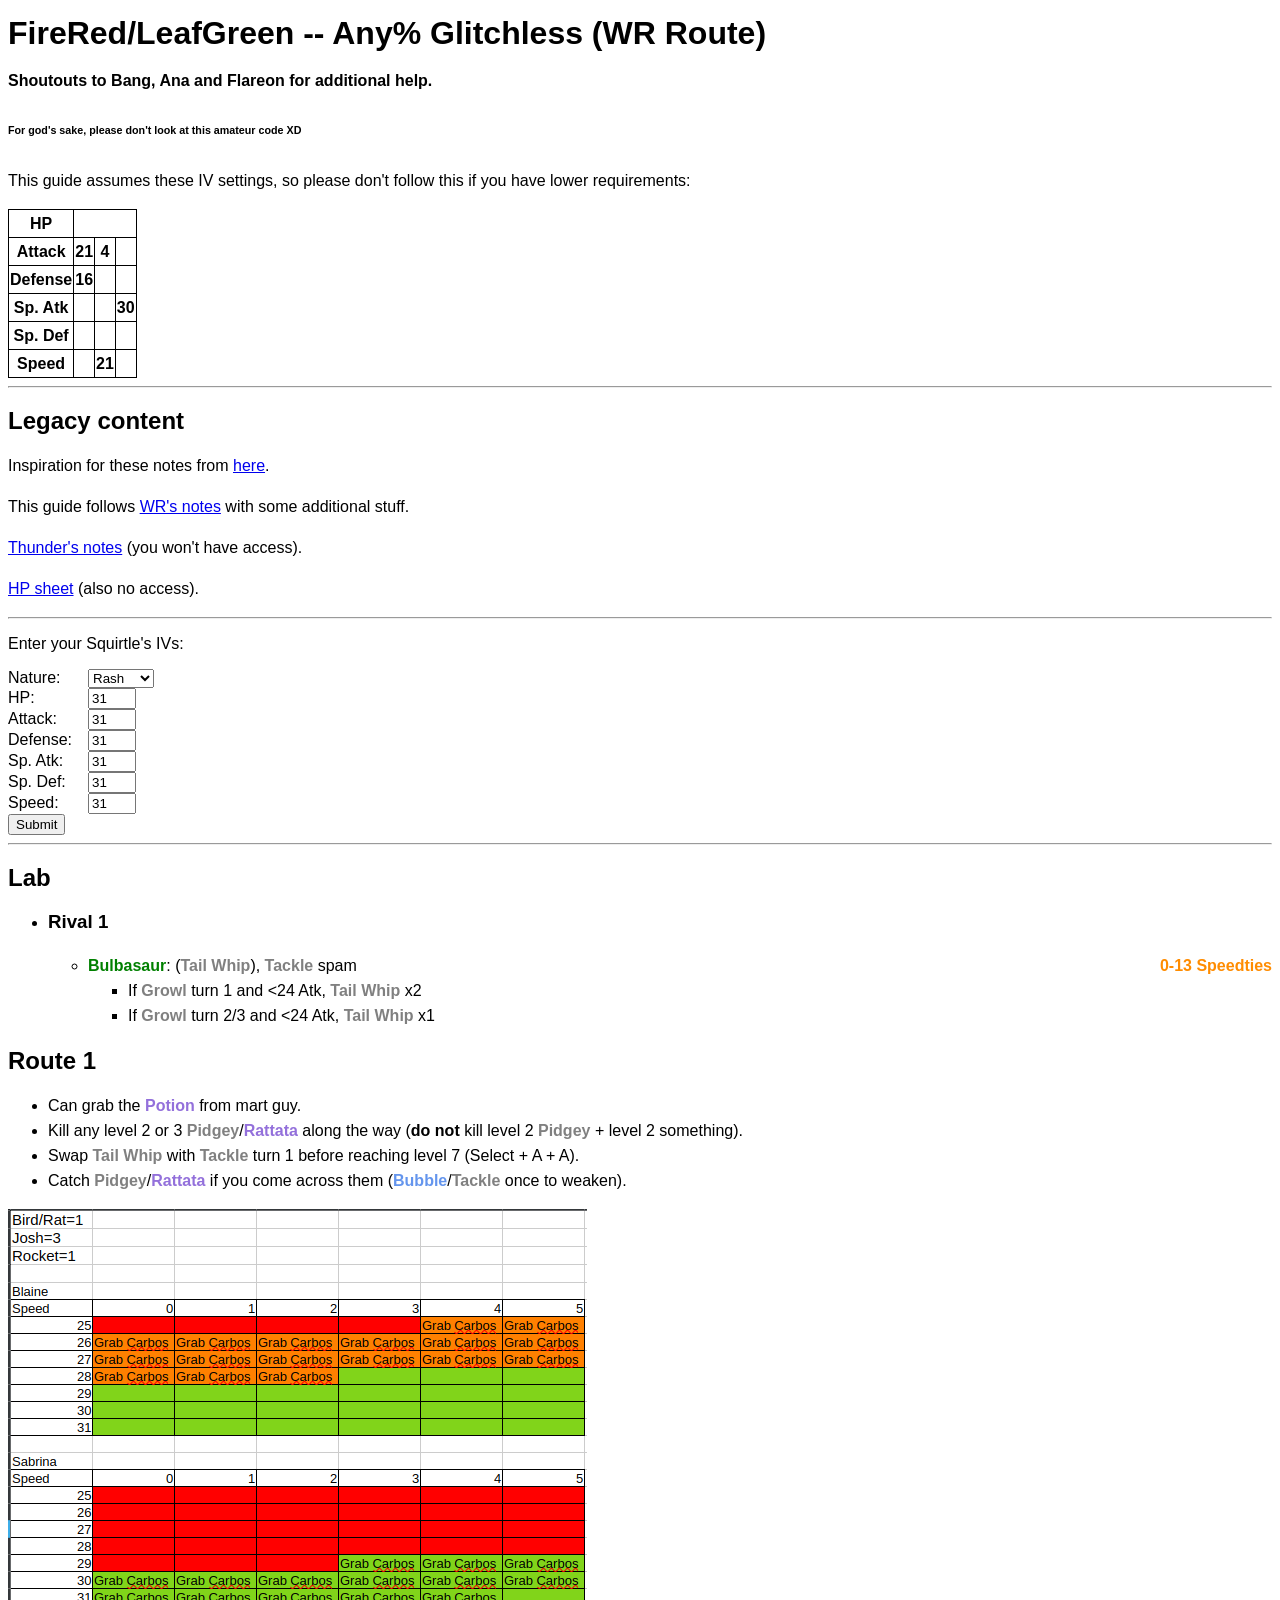
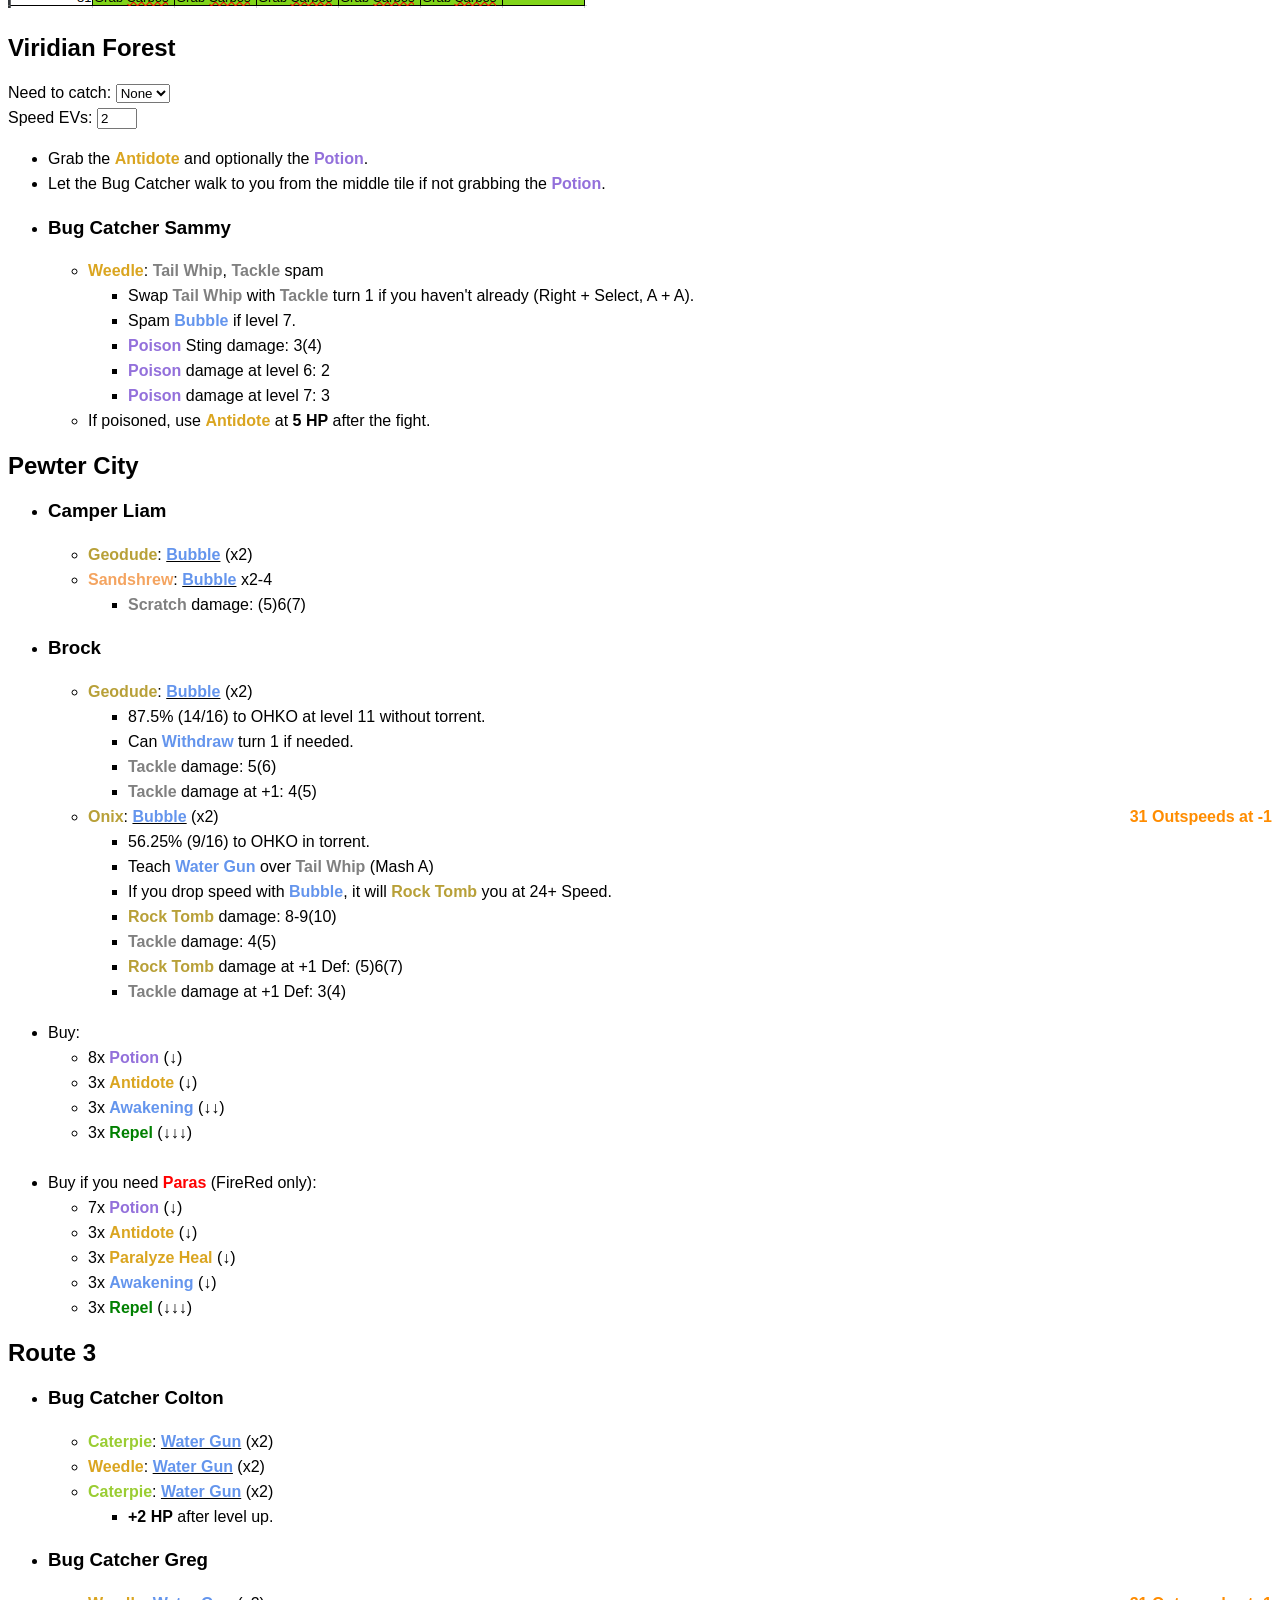
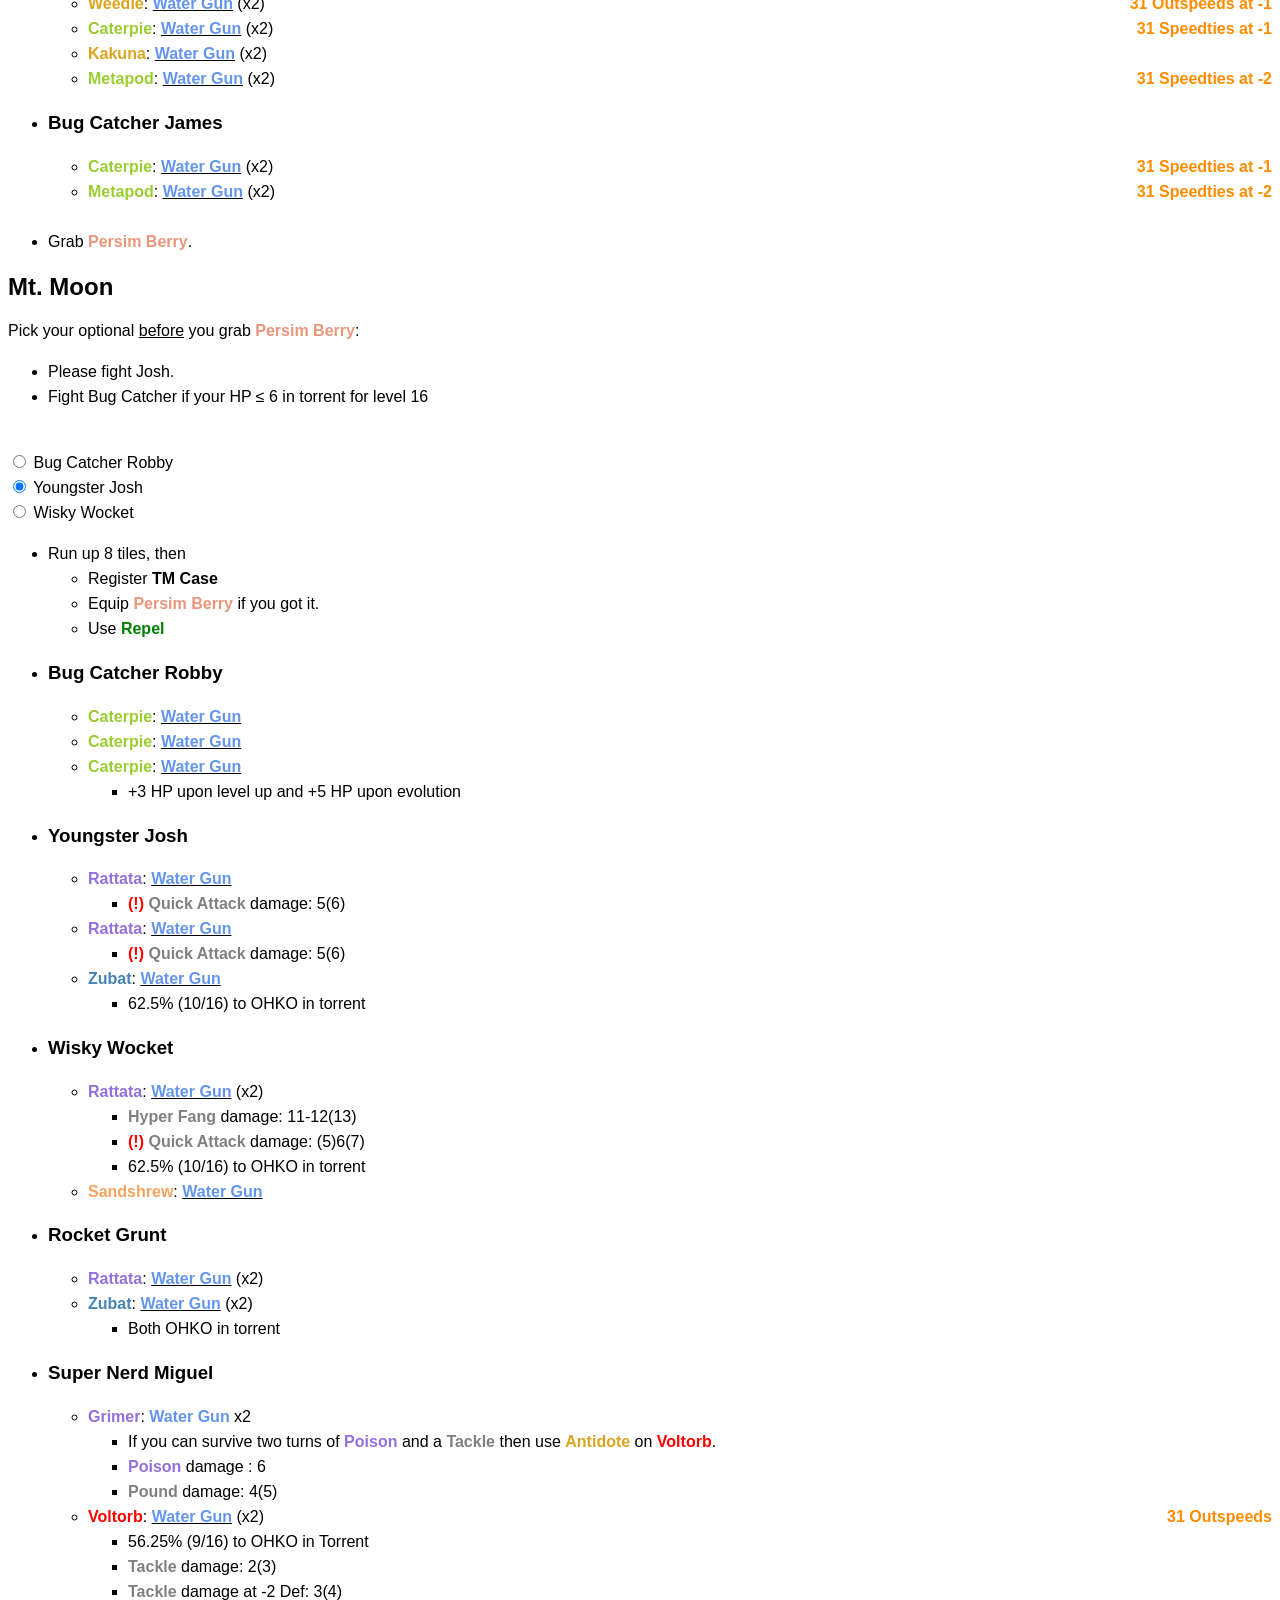
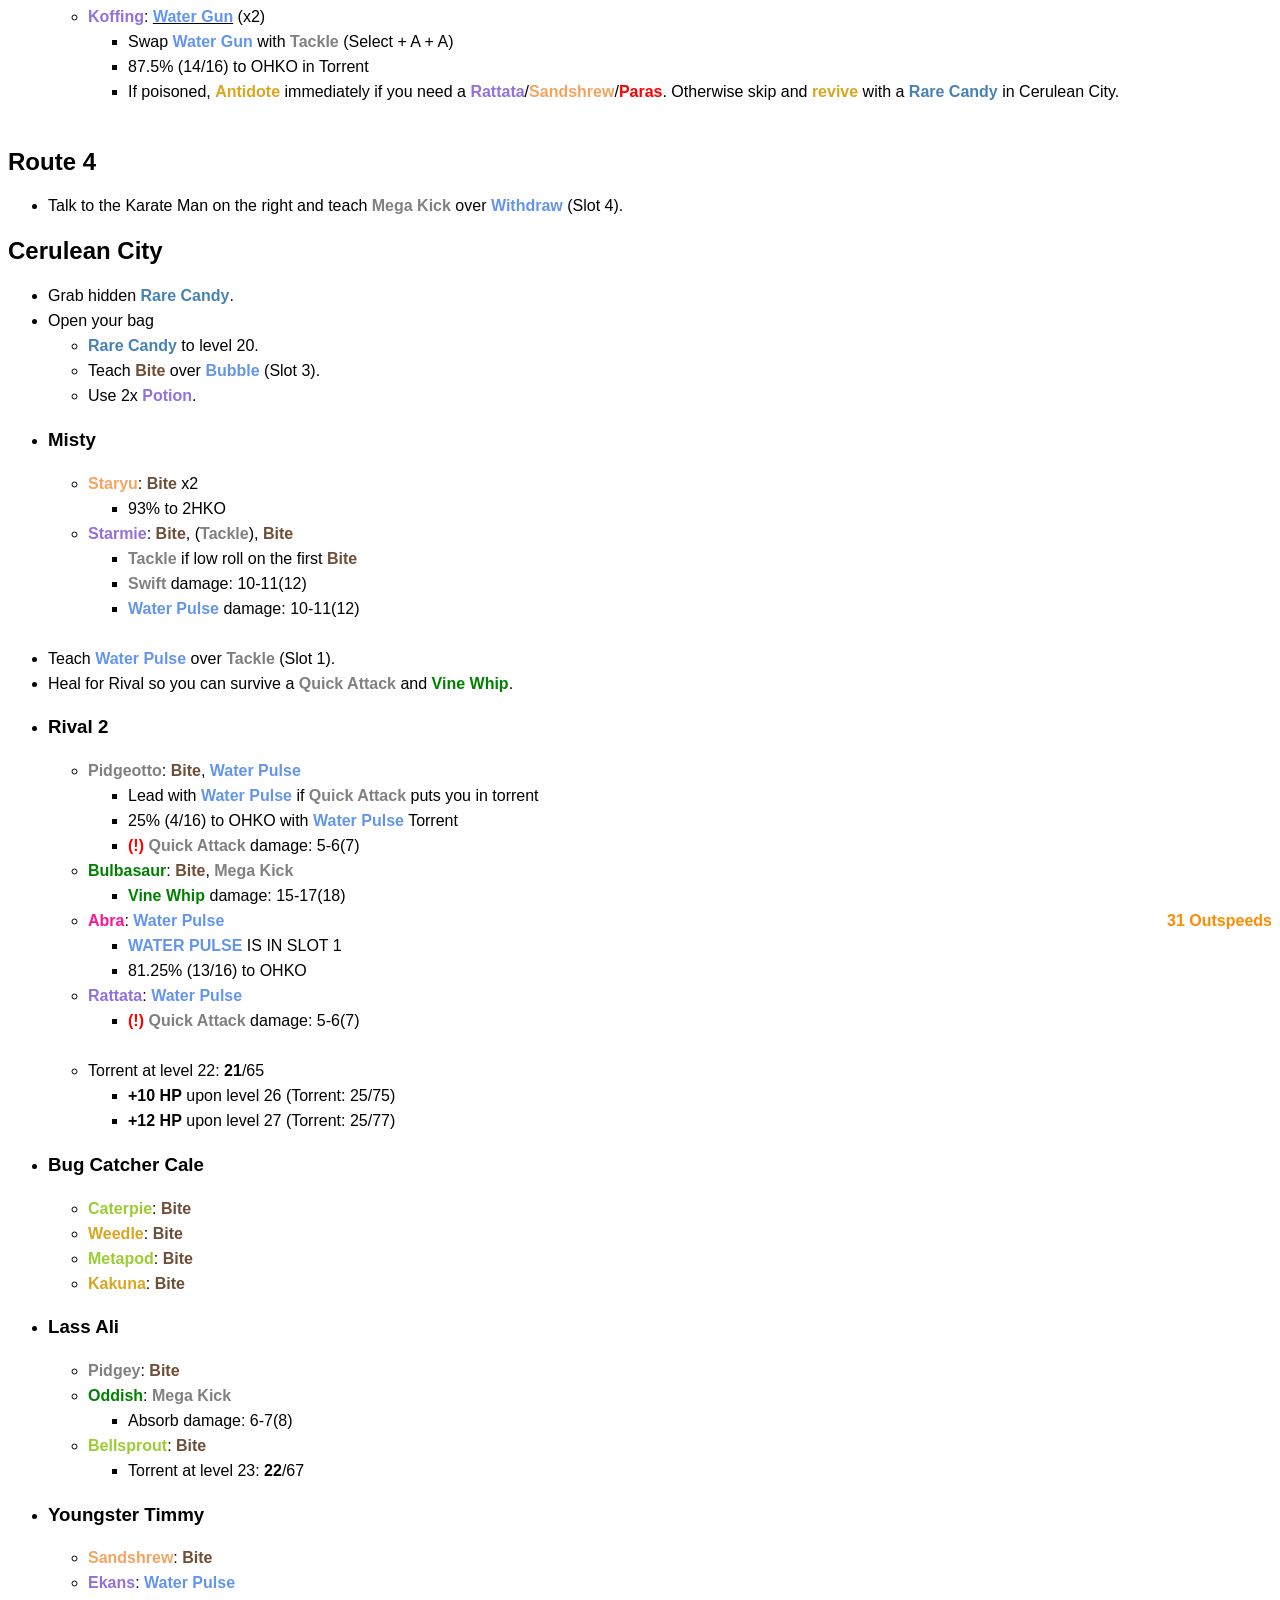
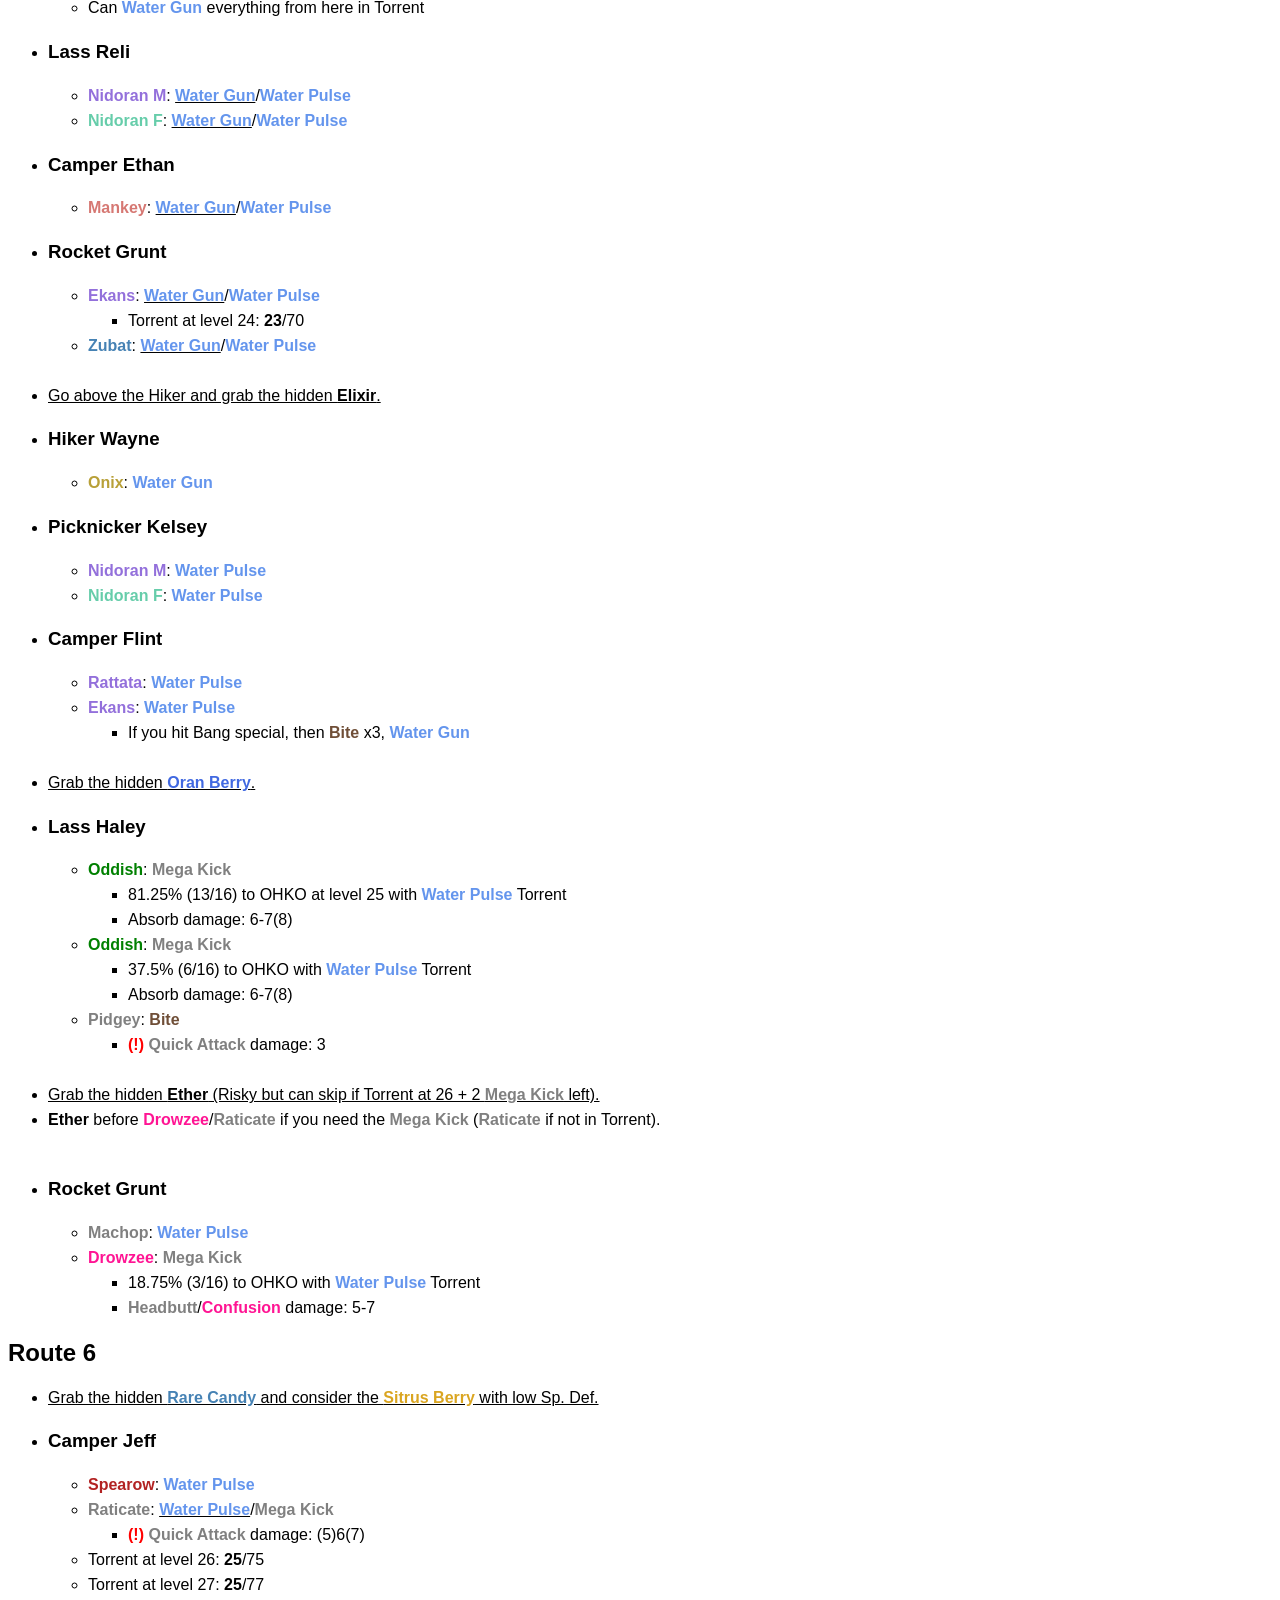
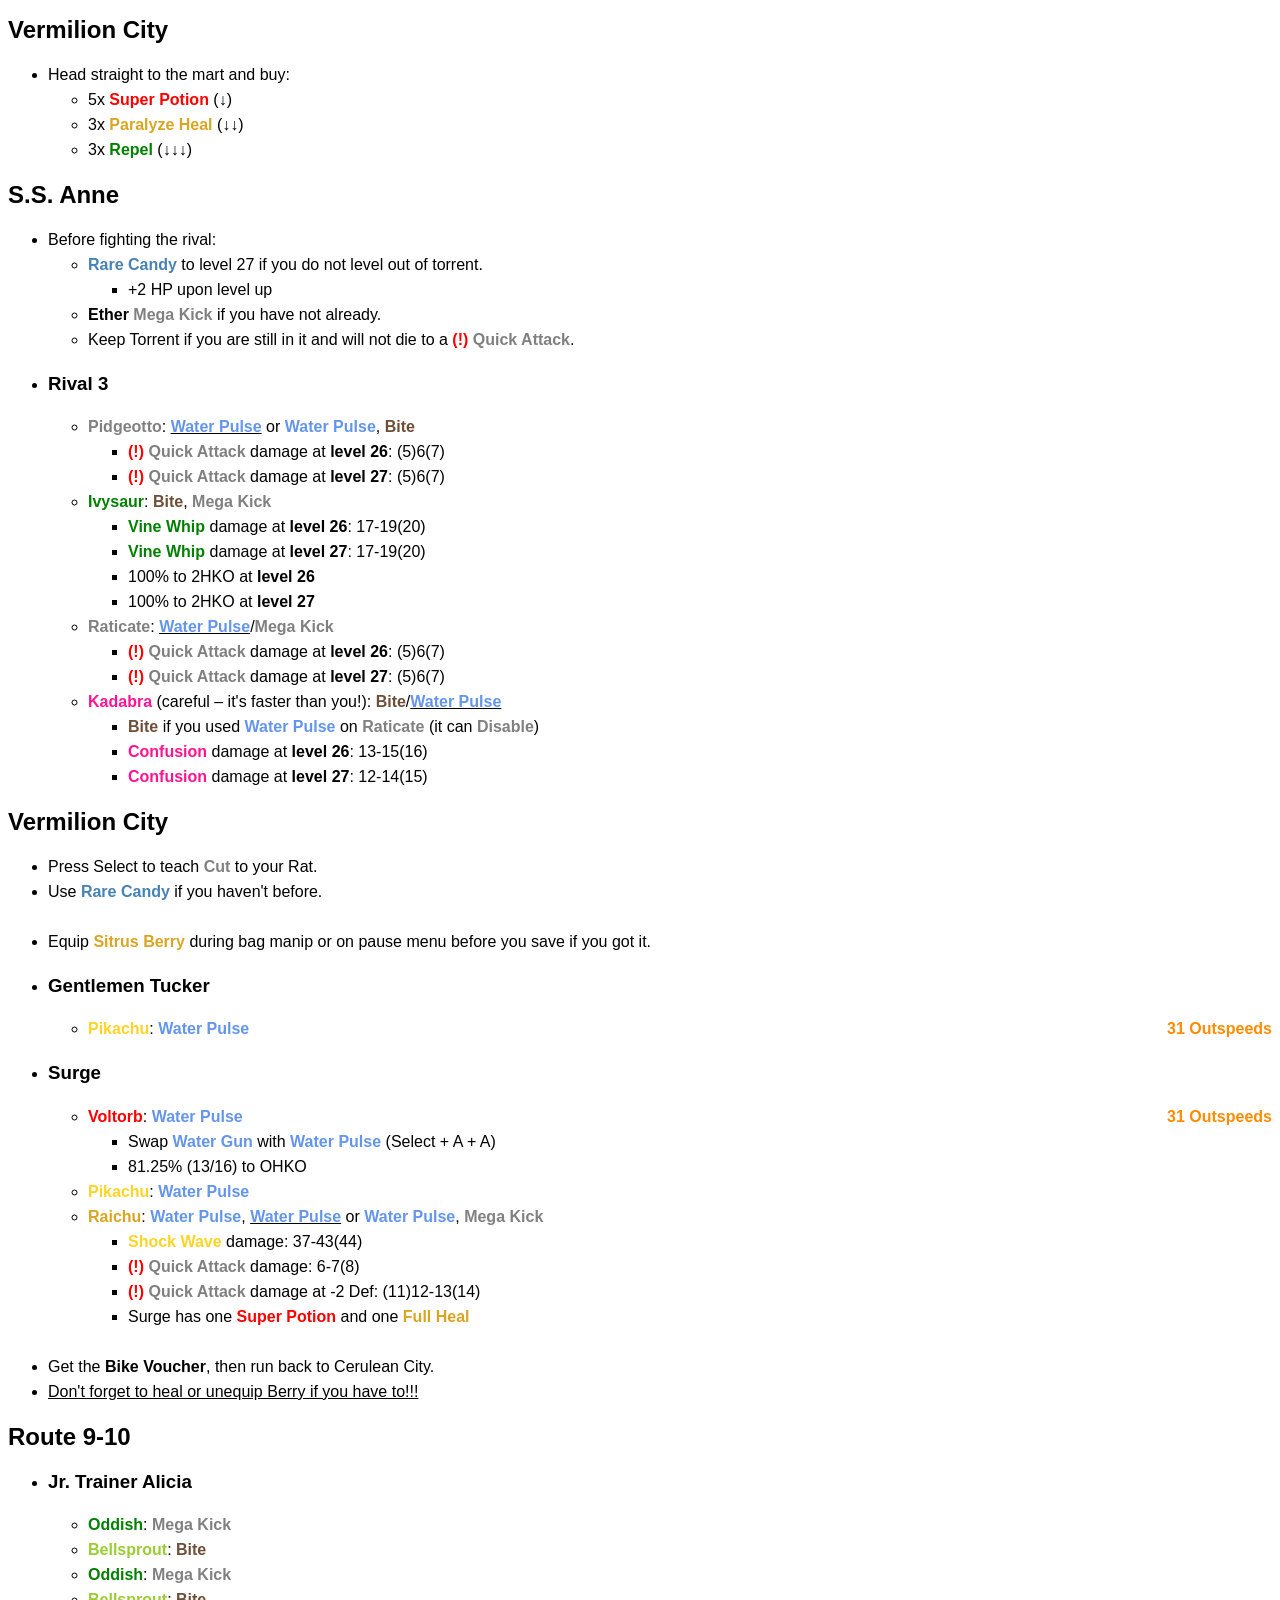
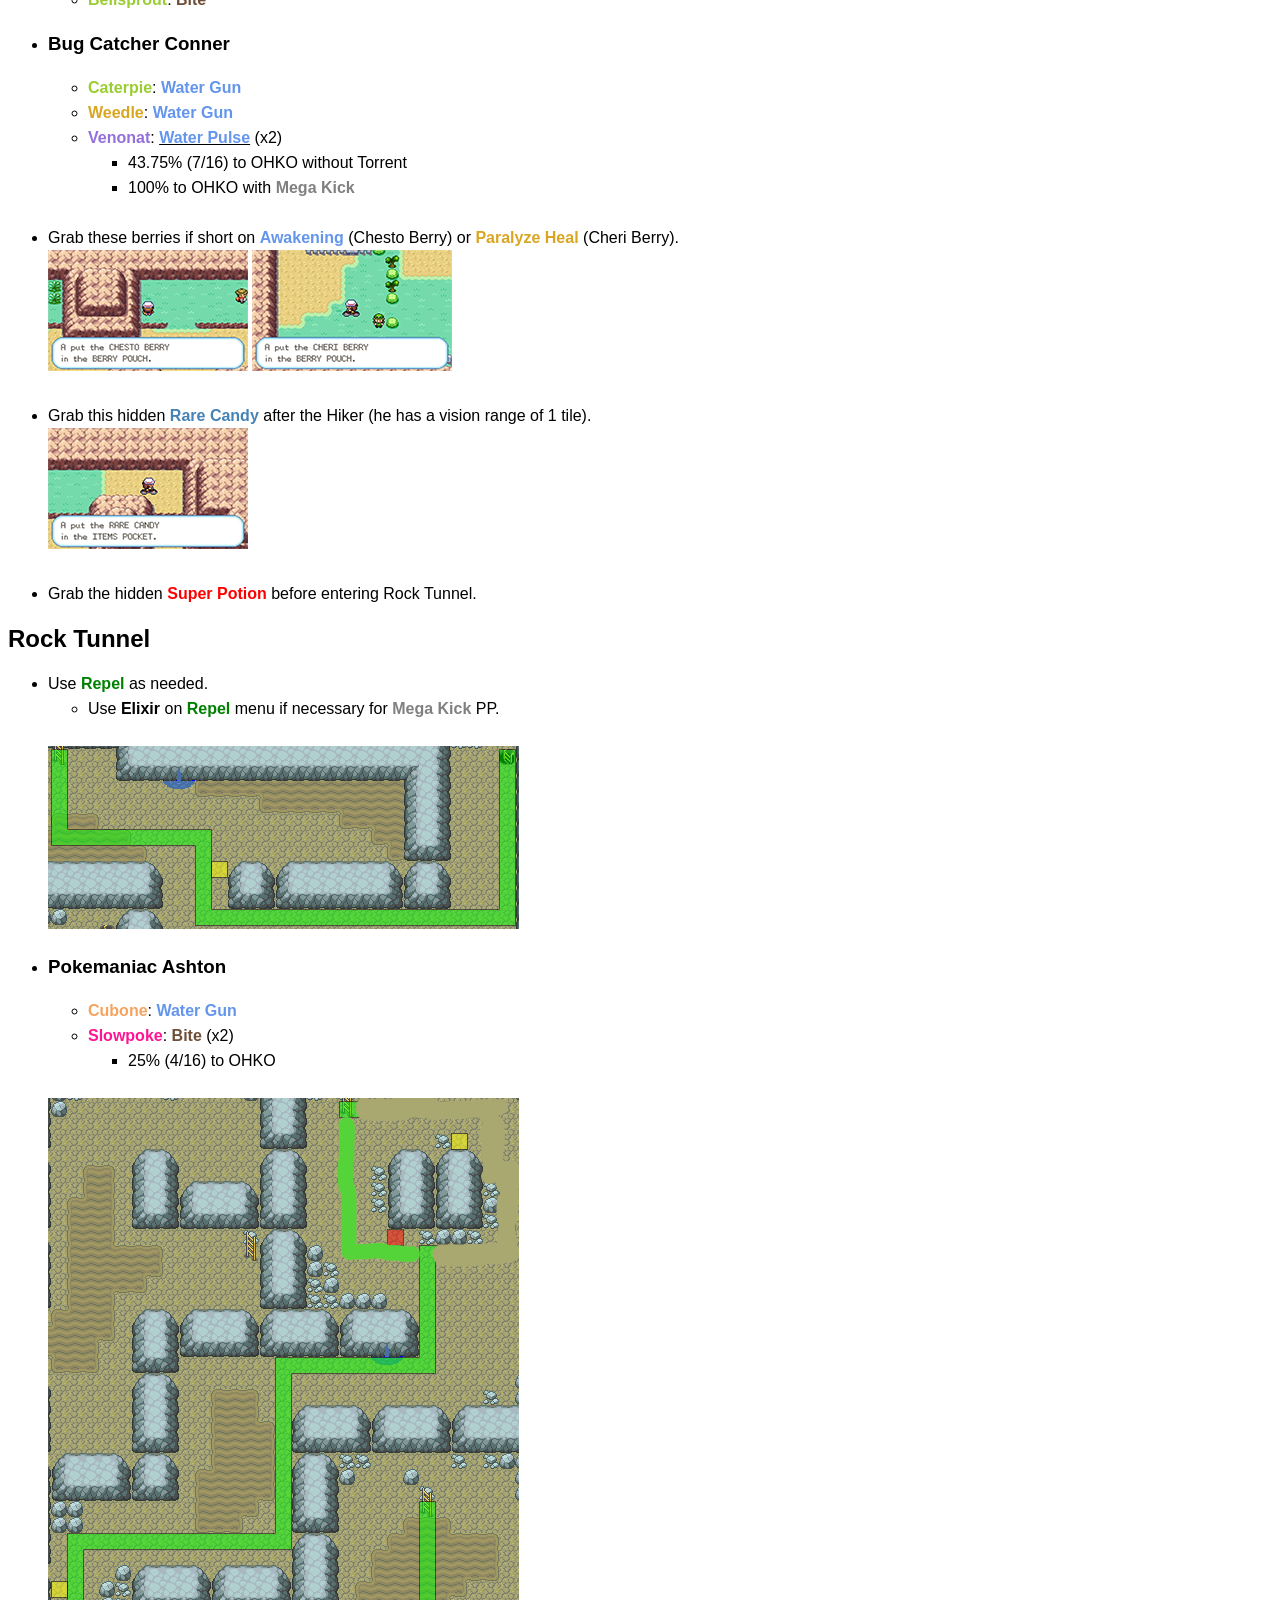
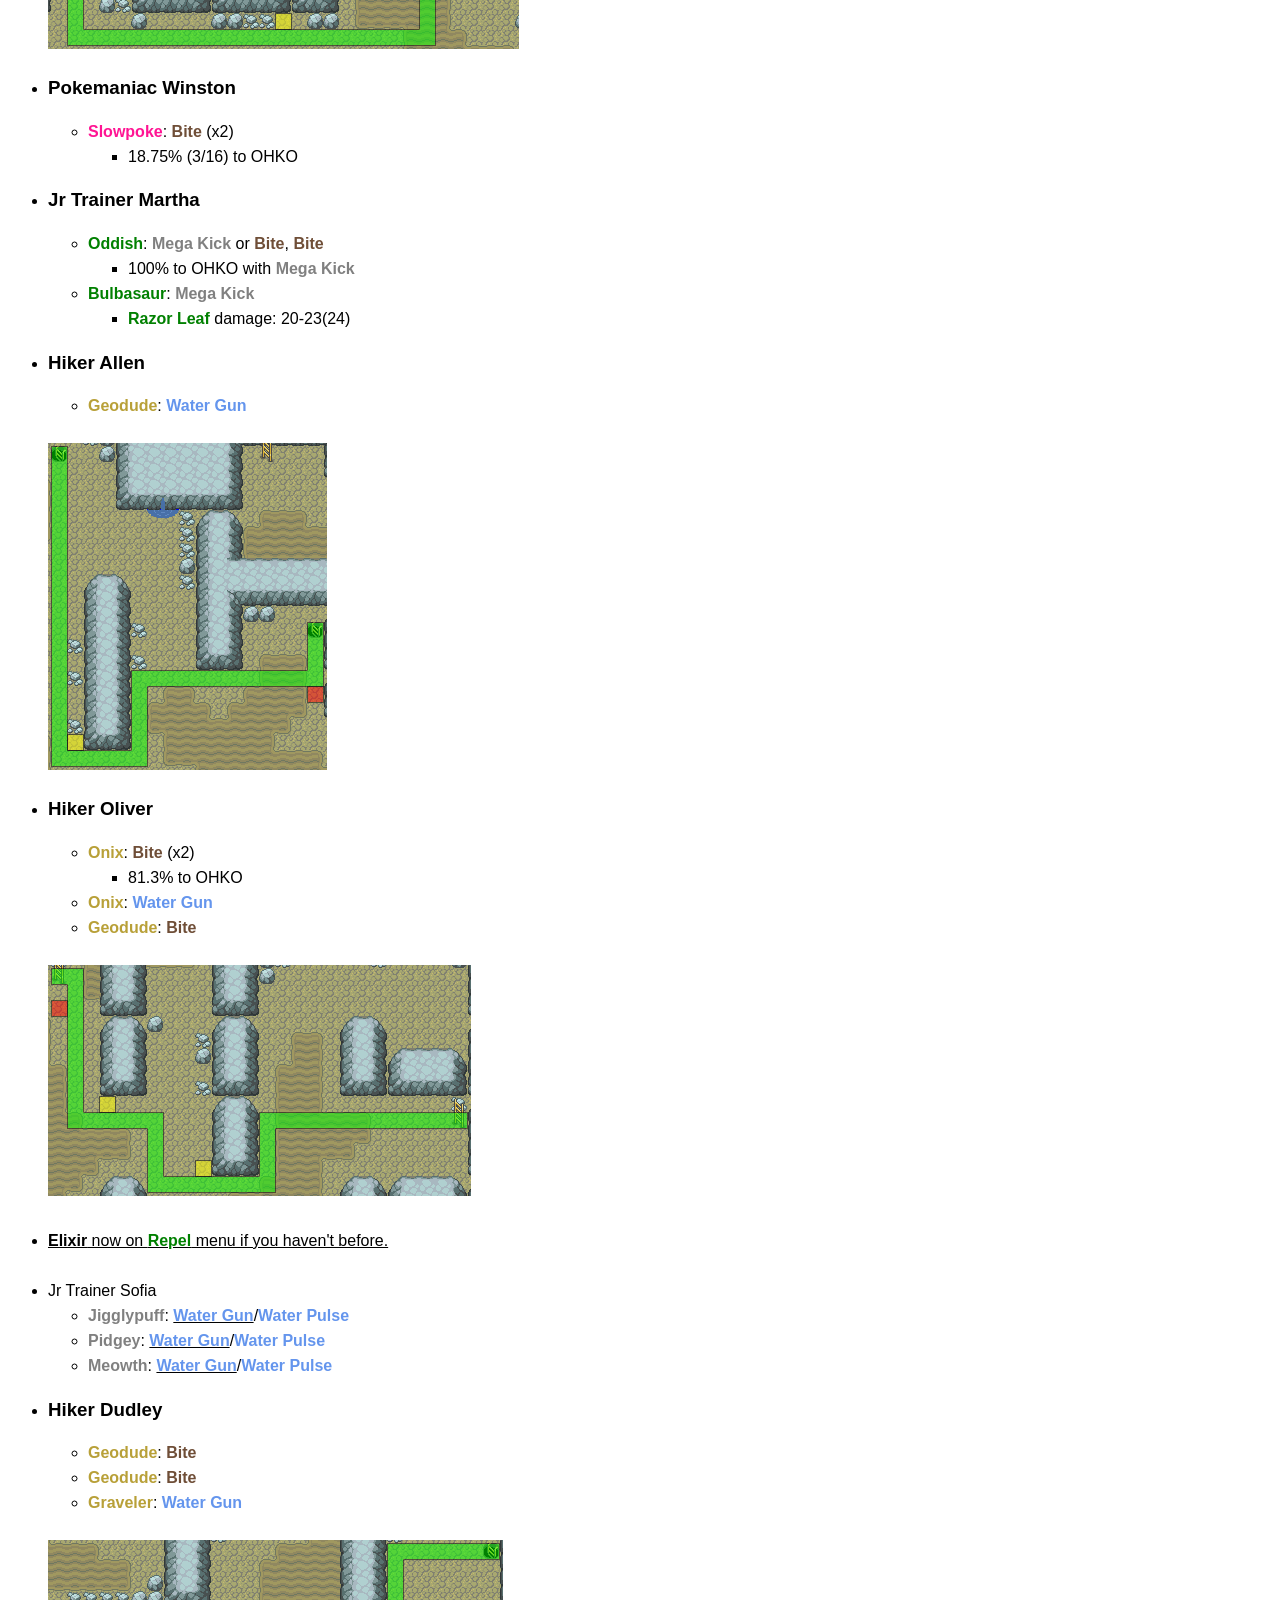
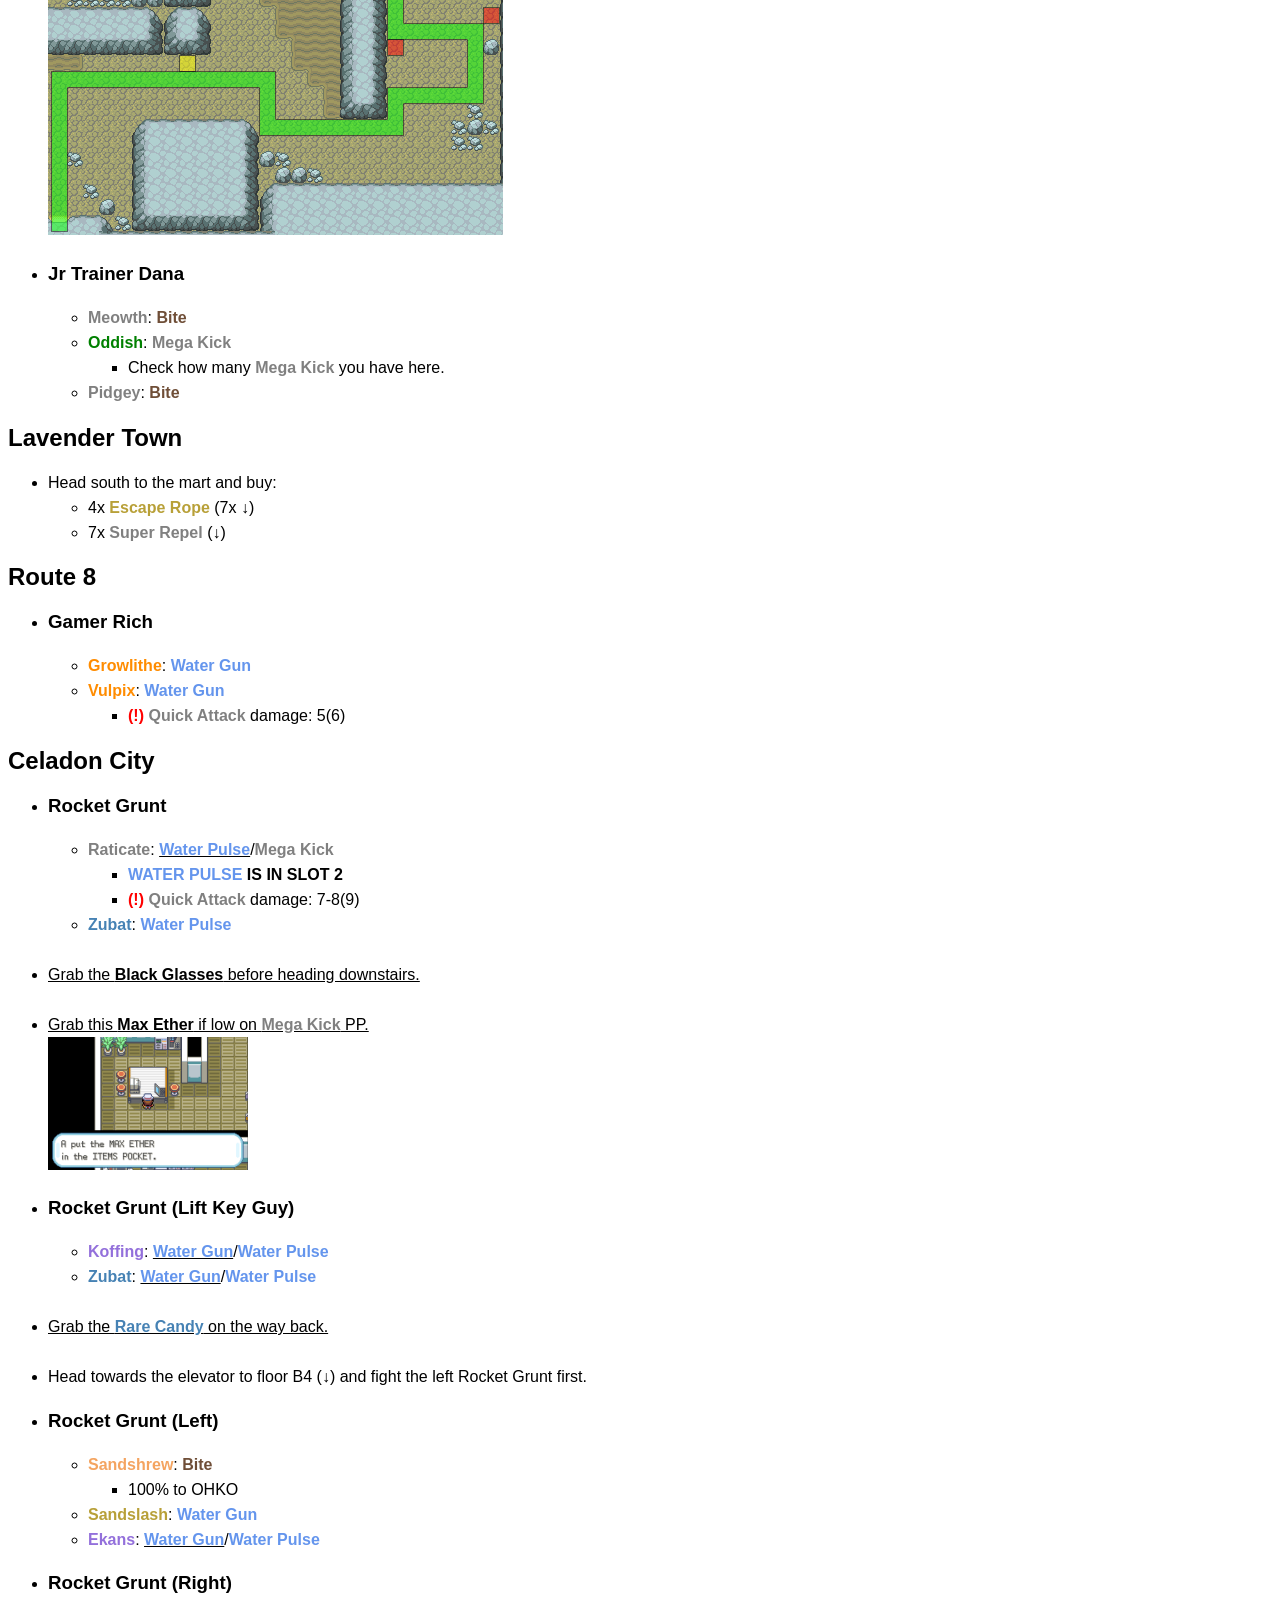
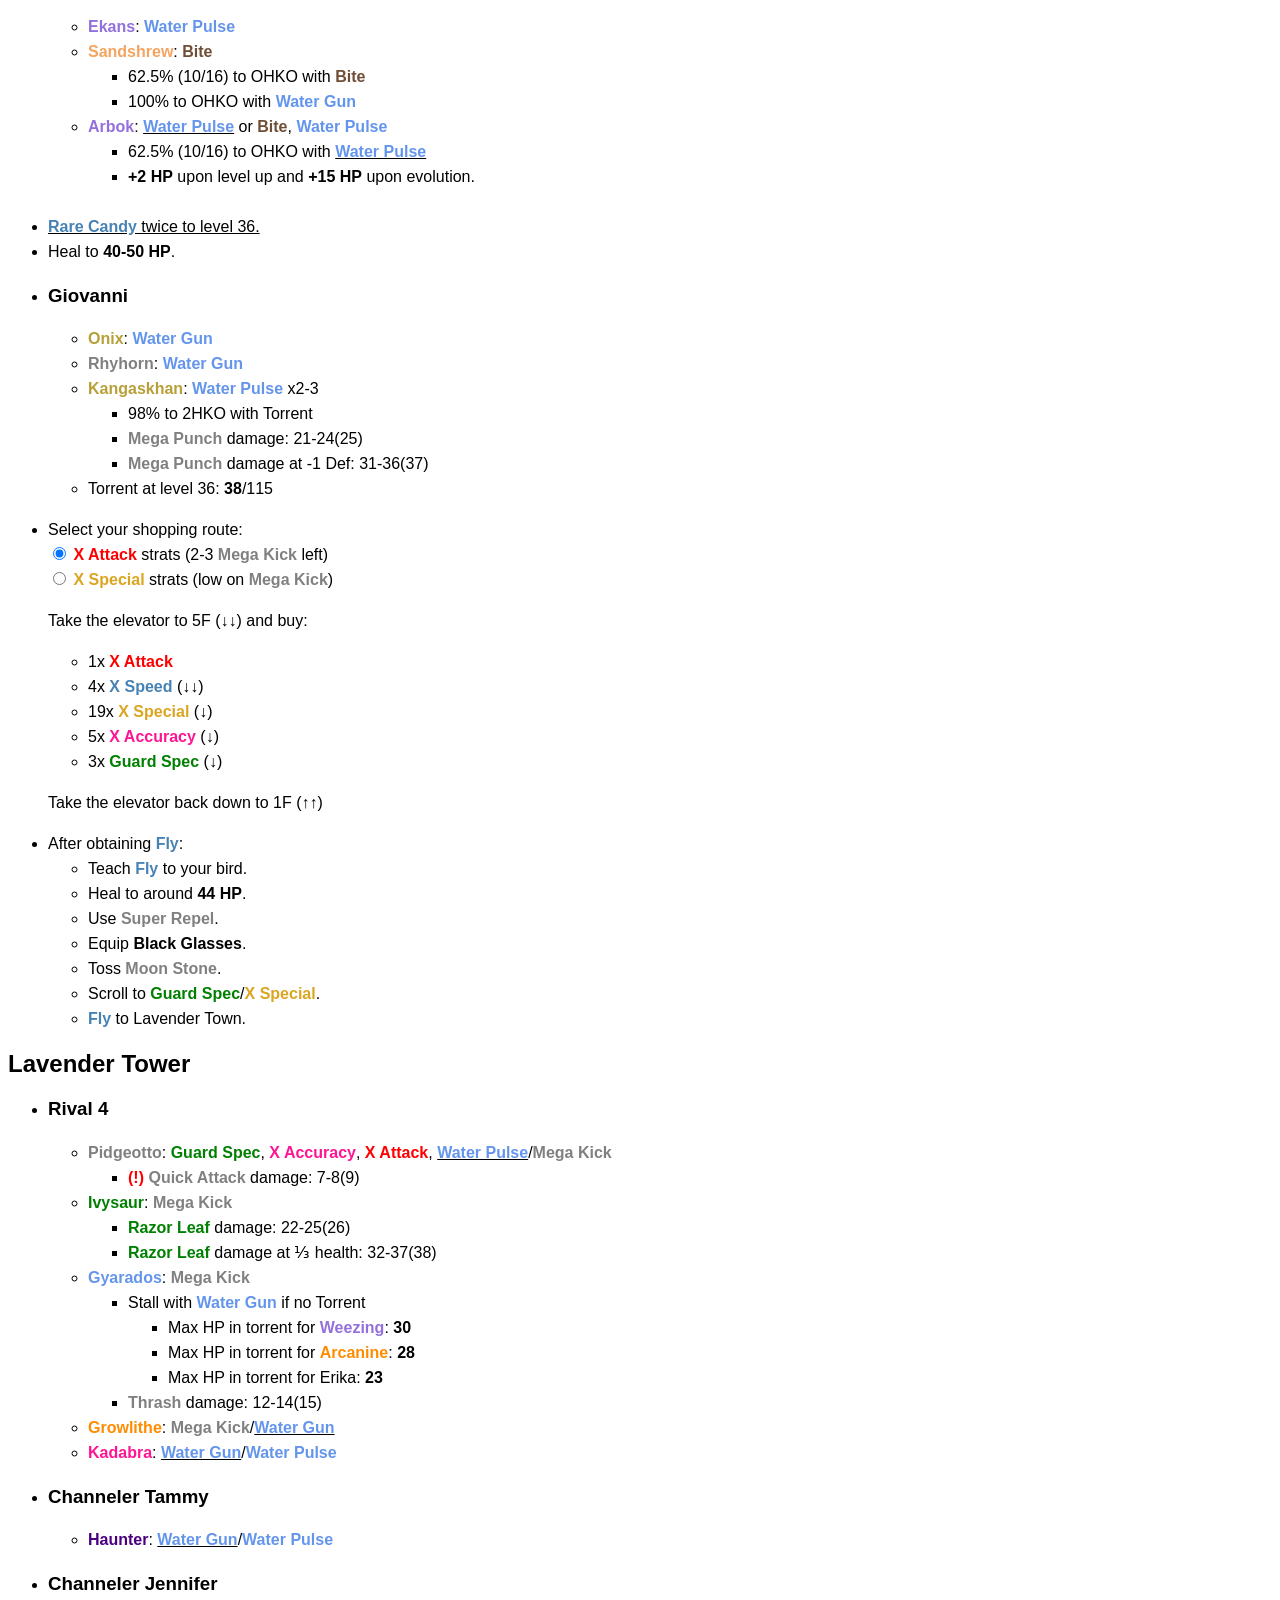
==== index.html @ dc0666d6 "Update index.html" ====
<!DOCTYPE html>
<html lang="en">
<head>
    <meta charset="UTF-8">
    <title>Any% Glitchless | FRLG</title>
    <link rel="icon" href="img/Untitled.png">
    <script src="text.js" defer></script>
    <link rel="stylesheet" href="style.css">
</head>
<body>
<header>
    <h1>FireRed/LeafGreen -- Any% Glitchless (WR Route)</h1>
    <h4>Shoutouts to Bang, Ana and Flareon for additional help.</h4>
    <h6>For god's sake, please don't look at this amateur code XD</h6>
    <p>This guide assumes these IV settings, so please don't follow this if you have lower requirements:</p>
    <table>
        <tr><th>HP</th><th colspan="3"></th></tr>
        <tr><th>Attack</th><th>21</th><th>4</th><th></th></tr>
        <tr><th>Defense</th><th>16</th><td></td><td></td></tr>
        <tr><th>Sp. Atk</th><td></td><td></td><th>30</th></tr>
        <tr><th>Sp. Def</th><td></td><td></td><td></td></tr>
        <tr><th>Speed</th><th></th><th>21</th></tr>
    </table>
    <hr>
    <h2>Legacy content</h2>
    <p>Inspiration for these notes from <a href="https://frlg-speedruns.netlify.app/routes/any-squirtle/">here</a>.</p>
    <p>This guide follows <a href="https://docs.google.com/document/u/0/d/1tBOEP3BJKO0vwRtarRoL_AVQ8NIqpmrmh4wTTdneSKc/mobilebasic"> WR's notes</a> with some additional stuff.</p>
    <p><a href="https://docs.google.com/document/d/1pgrfEiNUoO4p8ZDHm1OuC9Y2Uq_Y-Gx5/edit">Thunder's notes</a> (you won't have access).</p>
    <p><a href="https://docs.google.com/spreadsheets/d/1zNtXl0dtD99EMK9dRTpPzYeSdmvayhaO7_gTl2VXzhM/edit?gid=23887254#gid=23887254">HP sheet</a> (also no access).</p>
    <hr>
</header>
<section id="stats">
    <p>Enter your Squirtle's IVs:</p>
    <label for="nat">Nature: </label><select id="nat">
    <option value="rash" selected>Rash</option>
    <option value="mild">Mild</option>
    <option value="modest">Modest</option>
</select><br>
    <label for="healpoints">HP: </label><input type="number" id="healpoints" value="31" min="0" max="31"><br>
    <label for="attack">Attack: </label><input type="number" id="attack" value="31" min="4" max="31"><br>
    <label for="defense">Defense: </label><input type="number" id="defense" value="31" min="0" max="31"><br>
    <label for="spattack">Sp. Atk: </label><input type="number" id="spattack" value="31" min="30" max="31"><br>
    <label for="spdefense">Sp. Def: </label><input type="number" id="spdefense" value="31" min="0" max="31"><br>
    <label for="speed">Speed: </label><input type="number" id="speed" value="31" min="21" max="31"><br>
    <button>Submit</button>
    <hr>
</section>
<main>
    <h2>Lab</h2>
    <ul>
        <li><h3>Rival 1</h3></li>
        <ul>
            <li>
                <section id="lab">
                    <div>
                        <span>Bulbasaur: (Tail Whip), Tackle spam</span>
                        <span class="speedtie">0-13 Speedties</span>
                    </div>

                    <ul>
                        <li>If Growl turn 1 and <24 Atk, Tail Whip x2</li>
                        <li>If Growl turn 2/3 and <24 Atk, Tail Whip x1</li>
                    </ul>
                </section></li>
        </ul>
    </ul>
    <h2>Route 1</h2>
    <section id="r1">

    </section>
    <img src="img/carbos.png" alt="carbos">
    <h2>Viridian Forest</h2>
    <label for="ctch">Need to catch: </label><select name="ctch" id="ctch">
    <option value="none">None</option>
    <option value="rat">Rat</option>
    <option value="bird">Bird</option>
    <option value="both">Both</option>
</select><br>
    <label for="speevs">Speed EVs: </label><input type="number" id="speevs" value="2" min="0" max="5"><br>
</select>
    <section id="viridian">

    </section>
    <h2>Pewter City</h2>
    <section id="pewter">

    </section>
    <ul>
        <li>Buy:</li>
        <ul>
            <li>8x Potion (↓)</li>
            <li>3x Antidote (↓)</li>
            <li>3x Awakening (↓↓)</li>
            <li>3x Repel (↓↓↓)</li>
        </ul>
        <br>
        <li>Buy if you need Paras (FireRed only):</li>
        <ul>
            <li>7x Potion (↓)</li>
            <li>3x Antidote (↓)</li>
            <li>3x Paralyze Heal (↓)</li>
            <li>3x Awakening (↓)</li>
            <li>3x Repel (↓↓↓)</li>
        </ul>
    </ul>
    <h2>Route 3</h2>
    <section id="r3">

    </section>
    <h2>Mt. Moon</h2>
    <label>Pick your optional <u>before</u> you grab Persim Berry:</label>
    <ul id="whichoptional"></ul><br>

    <input type="radio" id="robby" name="moonoptional" value="robby">
    <label for="robby">Bug Catcher Robby</label><br>

    <input type="radio" id="josh" name="moonoptional" value="josh" checked>
    <label for="josh">Youngster Josh</label><br>

    <input type="radio" id="rocket" name="moonoptional" value="rocket">
    <label for="rocket">Wisky Wocket</label>

    <ul>
        <li>Run up 8 tiles, then</li>
        <ul>
            <li>Register <b>TM Case</b></li>
            <li>Equip Persim Berry if you got it.</li>
            <li>Use Repel</li>
        </ul>
        <section id="mtmoon">

        </section>
    </ul>
    <h2>Route 4</h2>
    <ul>
        <li>Talk to the Karate Man on the right and teach Mega Kick over Withdraw (Slot 4).</li>
        <section id="sandshrew"></section>
    </ul>
    <h2>Cerulean City</h2>
    <ul>
        <li>Grab hidden Rare Candy.</li>
        <li>Open your bag</li>
        <ul>
            <li>Rare Candy to level 20.</li>
            <li>Teach Bite over Bubble (Slot 3).</li>
            <li>Use 2x Potion.</li>
        </ul>
        <li><h3>Misty</h3></li>
        <ul>
            <li>Staryu: Bite x2</li>
            <ul>
                <li>93% to 2HKO</li>
            </ul>
            <li id="starmiee"></li>
        </ul><br>
        <li>Teach Water Pulse over Tackle (Slot 1).</li>
        <li>Heal for Rival so you can survive a Quick Attack and Vine Whip.</li>
        <li><h3>Rival 2</h3></li>
        <ul id="rival2">

        </ul>
        <li><h3>Bug Catcher Cale</h3></li>
        <ul>
            <li>Caterpie: Bite</li>
            <li>Weedle: Bite</li>
            <li>Metapod: Bite</li>
            <li>Kakuna: Bite</li>
        </ul>
        <li><h3>Lass Ali</h3></li>
        <ul>
            <li>Pidgey: Bite</li>
            <li>Oddish: Mega Kick</li>
            <ul><li>Absorb damage: 6-7(8)</li></ul>
            <li>Bellsprout: Bite</li>
            <ul id="torrent23"></ul>
        </ul>
        <li><h3>Youngster Timmy</h3></li>
        <ul>
            <li>Sandshrew: Bite</li>
            <li>Ekans: Water Pulse</li>
            <li>Can Water Gun everything from here in Torrent</li>
        </ul>
        <li><h3>Lass Reli</h3></li>
        <ul>
            <li>Nidoran M: <span class="torrent">Water Gun</span>/Water Pulse</li>
            <li>Nidoran F: <span class="torrent">Water Gun</span>/Water Pulse</li>
        </ul>
        <li><h3>Camper Ethan</h3></li>
        <ul>
            <li>Mankey: <span class="torrent">Water Gun</span>/Water Pulse</li>
        </ul>
        <li><h3>Rocket Grunt</h3></li>
        <ul>
            <li>Ekans: <span class="torrent">Water Gun</span>/Water Pulse</li>
            <ul id="torrent24"></ul>
            <li>Zubat: <span class="torrent">Water Gun</span>/Water Pulse</li>
        </ul><br>
        <li><u>Go above the Hiker and grab the hidden Elixir.</u></li>
        <li><h3>Hiker Wayne</h3></li>
        <ul>
            <li>Onix: Water Gun</li>
        </ul>
        <li><h3>Picknicker Kelsey</h3></li>
        <ul>
            <li>Nidoran M: Water Pulse</li>
            <li>Nidoran F: Water Pulse</li>
        </ul>
        <li><h3>Camper Flint</h3></li>
        <ul>
            <li>Rattata: Water Pulse</li>
            <li>Ekans: Water Pulse</li>
            <ul>
                <li>If you hit Bang special, then Bite x3, Water Gun</li>
            </ul>
        </ul>
        <br>
        <li><u>Grab the hidden Oran Berry.</u></li>
        <li><h3>Lass Haley</h3></li>
        <ul>
            <li>Oddish: Mega Kick</li>
            <ul>
                <li>81.25% (13/16) to OHKO at level 25 with Water Pulse Torrent</li>
                <li>Absorb damage: 6-7(8)</li>
            </ul>
            <li>Oddish: Mega Kick</li>
            <ul>
                <li>37.5% (6/16) to OHKO with Water Pulse Torrent</li>
                <li>Absorb damage: 6-7(8)</li>
            </ul>
            <li>Pidgey: Bite</li>
            <ul><li>(!) Quick Attack damage: 3</li></ul>
        </ul>
        <br>
        <li><u>Grab the hidden Ether (Risky but can skip if Torrent at 26 + 2 Mega Kick left).</u></li>
        <li>Ether before Drowzee/Raticate if you need the Mega Kick (Raticate if not in Torrent).</li><br>
        <li><h3>Rocket Grunt</h3></li>
        <ul>
            <li>Machop: Water Pulse</li>
            <li>Drowzee: Mega Kick</li>
            <ul>
                <li>18.75% (3/16) to OHKO with Water Pulse Torrent</li>
                <li>Headbutt/Confusion damage: 5-7</li>
            </ul>
        </ul>
    </ul>
    <h2>Route 6</h2>
    <ul>
        <li><u>Grab the hidden Rare Candy and consider the Sitrus Berry with low Sp. Def.</u></li>
        <li><h3>Camper Jeff</h3></li>
        <ul id="jeff">

        </ul>
    </ul>
    <h2>Vermilion City</h2>
    <ul>
        <li>Head straight to the mart and buy:</li>
        <ul>
            <li>5x Super Potion (↓)</li>
            <li>3x Paralyze Heal (↓↓)</li>
            <li>3x Repel (↓↓↓)</li>
            <ul id="mart"></ul>
        </ul>
    </ul>
    <h2>S.S. Anne</h2>
    <ul id="ssanne">

    </ul>
    <h2>Vermilion City</h2>
    <ul>
        <li>Press Select to teach Cut to your Rat.</li>
        <li>Use Rare Candy if you haven't before.</li><br>
        <li>Equip Sitrus Berry during bag manip or on pause menu before you save if you got it.</li>
        <li><h3>Gentlemen Tucker</h3></li>
        <ul><li id="tucker"></li></ul>
        <li><h3>Surge</h3></li>
        <ul id="surge">

        </ul><br>
        <li>Get the <b>Bike Voucher</b>, then run back to Cerulean City.</li>
        <li><u>Don't forget to heal or unequip Berry if you have to!!!</u></li>
    </ul>
    <h2>Route 9-10</h2>
    <ul>
        <li><h3>Jr. Trainer Alicia</h3></li>
        <ul>
            <li>Oddish: Mega Kick</li>
            <li>Bellsprout: Bite</li>
            <li>Oddish: Mega Kick</li>
            <li>Bellsprout: Bite</li>
        </ul>
        <li><h3>Bug Catcher Conner</h3></li>
        <ul>
            <li>Caterpie: Water Gun</li>
            <li>Weedle: Water Gun</li>
            <li>Venonat: <span class="torrent">Water Pulse</span> (x2)</li>
            <ul id="veno">

            </ul>
        </ul><br>
        <li>Grab these berries if short on Awakening (Chesto Berry) or Paralyze Heal (Cheri Berry).</li>
        <img src="img/chesto.png" alt="chesto"> <img src="img/cheri.png" alt="cheri"><br><br>
        <li>Grab this hidden Rare Candy after the Hiker (he has a vision range of 1 tile).</li>
        <img src="img/r9candy.png" alt="route 9 candy"><br><br>
        <li>Grab the hidden Super Potion before entering Rock Tunnel.</li>
    </ul>
    <h2>Rock Tunnel</h2>
    <ul id="rt">

    </ul>
    <h2>Lavender Town</h2>
    <ul>
        <li>Head south to the mart and buy:</li>
        <ul>
            <li>4x Escape Rope (7x ↓)</li>
            <li>7x Super Repel (↓)</li>
        </ul>
    </ul>
    <h2>Route 8</h2>
    <ul>
        <li><h3>Gamer Rich</h3></li>
        <ul>
            <li>Growlithe: Water Gun</li>
            <li>Vulpix: Water Gun</li>
            <ul><li>(!) Quick Attack damage: 5(6)</li></ul>
        </ul>
    </ul>
    <h2>Celadon City</h2>
    <ul id="hideout">
        
    </ul>
    <ul>
        <li><label>Select your shopping route:</label></li>

        <input type="radio" id="xatk" name="shopping" value="xatk" checked>
        <label for="xatk">X Attack strats (2-3 Mega Kick left)</label><br>

        <input type="radio" id="xspec" name="shopping" value="xspec">
        <label for="xspec">X Special strats (low on Mega Kick)</label>
        <br>
        <p>Take the elevator to 5F (↓↓) and buy:</p>
        <ul id="xshopping">

        </ul>
        <p>Take the elevator back down to 1F (↑↑)</p>
        <li>After obtaining Fly:</li>
        <ul>
            <li>Teach Fly to your bird.</li>
            <li>Heal to around <b>44 HP</b>.</li>
            <li>Use Super Repel.</li>
            <li>Equip Black Glasses.</li>
            <li>Toss Moon Stone.</li>
            <li>Scroll to Guard Spec/X Special.</li>
            <li>Fly to Lavender Town.</li>
        </ul>
    </ul>
    <h2>Lavender Tower</h2>
    <ul>
        <li><h3>Rival 4</h3></li>
        <ul id="r4">

        </ul>
        <li><h3>Channeler Tammy</h3></li>
        <ul><li>Haunter: <span class="torrent">Water Gun</span>/Water Pulse</li></ul>
    </ul>
    <ul id="xacc"></ul>
    <ul>
        <li><h3>Channeler Jennifer</h3></li>
        <ul><li>Gastly: Water Gun</li></ul>
        <li><h3>Channeler Emilia</h3></li>
        <ul><li>Gastly: Water Gun</li></ul><br>
        <li>Grab this Rare Candy before fighting Marowak.</li>
        <img src="img/lavendercandy.png" alt="lavender candy">
    </ul>
    <ul id="lavender">

    </ul>
    <ul><li>Fly to Celadon City (cursor should be on Pokemon menu unless you bag manniped).</li></ul>
    <h2>On the way to Koga</h2>
    <ul>
        <li>Grab the <b>Tea</b> from the old lady in the Celadon Mansion.</li><br>
        <li>Grab this hidden Rare Candy and this hidden Max Elixir.</li>
        <img src="img/crcandy.png" alt="cycling road candy"> <img src="img/crmaxelixir.png" alt="max elixir"><br><br>
        <li>Demount and mount bike on this tile.</li>
        <img src="img/safari%20bike.png" alt="safari demount"><br><br>
        <li>Use Super Repel before the grass in the second area (two up on menu).</li><br>
        <li>Grab this Full Restore and optionally this hidden Revive for safety.</li>
        <img src="img/safari%20full%20restore.png" alt="safari full resotre"> <img src="img/revive.png" alt="revive"><br><br>
        <li>Fly to Fuchsia and head to the Gym (cursor is on Bag menu).</li>
    </ul>
    <h2>Fuschia City</h2>
    <ul>
        <li>Teach Surf over Water Gun (Slot 1)</li>
        <li>Heal to around <b>30 HP</b>.</li>
        <li><h3>Juggler Klirk</h3></li>
        <ul>
            <li>Drowzee: <span class="torrent">Surf</span> or X Special, Surf</li>
            <li>Drowzee: Surf</li>
            <li>Kadabra: Surf</li>
            <li>Drowzee: Surf</li>
        </ul>
        <li><h3>Koga</h3></li>
        <ul id="koga">

        </ul><br>
        <li>Grab Strength from the warden.</li>
        <li>Use Super Repel.</li>
        <li>Heal for Growlithe if you need to X Speed/X Special.</li>
        <ul id="growlithe">

        </ul>
        <li>Fly to Pallet Town and Surf south to Cinnabar Island.</li>
    </ul>
    <h2>Cinnabar Island</h2>
    <ul>
        <li>PRESS DOWN ON MENU.</li><br>
        <li id="carbos"></li>
        <img src="img/carbos2.png" alt="carbos"><br><br>
        <li>Grab this hidden Elixir and TM14 before grabbing the Secret Key on the table.</li>
        <img src="img/mansionelixir.png" alt="mansion elixir"> <img src="img/blizz.png" alt="blizz"><br><br>
        <li>Menu:</li>
            <ul id="carbosblaine">

            </ul><br>
        <li>Puzzle answers are <b>A, B, B, B, A, B.</b></li><br>
        <li><h3>Blaine</h3></li>
        <ul id="blaine">

        </ul><br>
        <li>Say <b>no</b> to Bill and Fly to Celadon City (cursor is on Bag).</li>
    </ul>
    <h2>Celadon City</h2>
    <ul>
        <li><h3>Beauty Tamia</h3></li>
        <ul>
            <li>Bellsprout: Bite</li>
            <li>Bellsprout: Bite</li>
        </ul><br>
        <li>Cut the bush and menu (cursor is on Pokemon):</li>
        <ul>
            <li>(Teach Strength to <u>Nidoran/Sandshrew</u>).</li>
            <ul><li><b>Cursor is on Bird!!!</b></li></ul>
            <li>Teach Blizzard over Mega Kick (Slot 4).</li>
            <li>Rare Candy twice to level 44.</li>
            <ul id="l44"></ul>
        </ul>
        <li><h3>Beauty Lori</h3></li>
        <ul><li>Exeggcute: Bite</li></ul>
        <li><h3>Erika</h3></li>
        <ul id="erika">

        </ul><br>
        <li>Fly to Celadon City and bike to Silph Co. (cursor is on Bag).</li>
    </ul>
    <h2>Silph Co.</h2>
    <ul id="silph">

    </ul>
    <h2>Saffron City</h2>
    <ul>
        <li>Tile puzzle is <b>Top Left, Bottom Left, Down.</b></li>
        <li><h3>Sabrina</h3></li>
        <ul id="dupa">

        </ul>
    </ul>
    <h2>Viridian City</h2>
    <ul>
        <li>Take the spinny tile on the right.</li>
        <li><h3>Blackbelt Takashi</h3></li>
        <ul>
            <li>Machoke: Surf</li>
            <ul><li>87.5% (14/16) to OHKO without Torrent.</li></ul>
            <li>Machop: Surf</li>
            <li>Machoke: Surf</li>
        </ul>
        <li><h3>Cooltrainer Warren</h3></li>
        <ul>
            <li>Marowak: <span class="torrent">Water Pulse</span></li>
            <li>Marowak: <span class="torrent">Water Pulse</span></li>
            <li>Rhyhorn: <span class="torrent">Water Pulse</span></li>
            <li>Nidorina: <span class="torrent">Water Pulse</span>/Surf</li>
            <li>Nidoqueen: <span class="torrent">Water Pulse</span>/Surf</li>
        </ul>
        <li><h3>Giovanni</h3></li>
        <ul>
            <li>Rhyhorn: Water Pulse</li>
            <ul><li>If less than 5 PP on Surf, you can Water Pulse everything in Torrent.</li></ul>
            <li>Dugtrio: Water Pulse</li>
            <li>Nidoqueen: <span class="torrent">Water Pulse</span>/Surf</li>
            <li>Nidoking: <span class="torrent">Water Pulse</span>/Surf</li>
            <li>Rhyhorn: Surf/Water Pulse</li>
            <ul><li>Water Pulse if only 3 Surf PP left.</li></ul>
        </ul><br>
        <li>Use Full Restore before fighting the rival (cursor is on Pokemon).</li>
    </ul>
    <ul id="r6">

    </ul>
    <h2>Victory Road</h2>
    <ul>
        <li>Teach Strength over Water Pulse (Slot 2) if you do not have a Nidoran/Sandshrew.</li>
        <li>Use Super Repel</li><br>
        <li>Box heal and deposit HM slaves (from Move menu).</li>
        <li>Buy max Full Restore (↓↓).</li>
    </ul>
    <h2>Elite Four</h2>
    <ul>
        <li><h3>Lorelei</h3></li>
        <ul>
            <li>Dewgong: X Special x4, Bite, Bite</li>
            <ul>
                <li>Surf if low roll from first Bite.</li>
                <li>Check your X Speed count here.</li>
            </ul>
            <li>Cloyster: Bite</li>
            <li>Slowbro: Bite</li>
            <li>Jynx: Surf</li>
            <li>Lapras: Bite x3</li>
            <ul><li id="kurwa"></li></ul>
        </ul><br>
<!--        <ul id="brunostrats">-->

<!--        </ul>-->
        <li id="highmid"></li>
        <li><h3>Bruno</h3></li>
        <ul id="bruno">

        </ul><br>
        <li>Heal with Oran Berry/Potion if in Shadow Punch range.</li>
        <ul id="agathatorrent"></ul>
        <li><h3>Agatha</h3></li>
        <ul id="agatha">

        </ul><br>
        <li>Full Restore before Lance.</li>
        <li id="hyperbeam"></li>
        <li><h3>Lance</h3></li>
        <ul id="lance">

        </ul><br>
        <li>Heal to <b>full HP</b> and use Elixir before Champion.</li>
        <li><h3>Champion</h3></li>
        <ul id="champ">

        </ul>
    </ul>

</main>
<br><br><br>GG :)
<footer><h6>Last updated: 29/06/2026</h6></footer>

<script src="main.js"></script>
</body>
</html>
---- style.css ----
body {
    font-family: Arial;
}
main, header {
    line-height: 25px;
}
#stats label {
    display: inline-block;
    width: 80px;
}
table, th, td {
    border: 1px solid black;
    border-collapse: collapse;
}
.speedtie {
    color: darkorange;
    text-align: right;
    font-weight: bold;
    margin-left: auto;
}
div {
    display: flex;
    width: 100%;
}

.normal {
    color: gray;
    font-weight: bold;
}
.water, .awakening {
    color: cornflowerblue;
    font-weight: bold; }
.grass, .repel {
    color: green;
    font-weight: bold;
}
.bug {
    color: yellowgreen;
    font-weight: bold;
}
.rock {
    color: #b8a038;
    font-weight: bold;
}
.ground {
    color: sandybrown;
    font-weight: bold;
}
.poison, .potion {
    color: mediumpurple;
    font-weight: bold;
}

.antidote, .paralyze {
    color: goldenrod;
    font-weight: bold;
}
.torrent {
    text-decoration: underline;
}
.persim {
    color: darksalmon;
    font-weight: bold;
}
.blue {
    color: steelblue;
    font-weight: bold;
}
.red {
    color: red;
    font-weight: bold;
}
.dark {
    color: #6F4E37;
    font-weight: bold;
}
.psychic {
    color: deeppink;
    font-weight: bold;
}
.oddish {
    color: royalblue;
    font-weight: bold;
}
.fighting {
    color: #d67873;
    font-weight: bold;
}
.nidoranf {
    color: mediumaquamarine;
    font-weight: bold;
}
.elixir {
    font-weight: bold;
}
.spearow {
    color: firebrick;
    font-weight: bold;
}
.electric {
    color: #ffd424;
    font-weight: bold;
}
.fire {
    color: darkorange;
    font-weight: bold;
}
.ghost {
    color: indigo;
    font-weight: bold;
}
.dragon {
    color: blue;
    font-weight: bold;
}
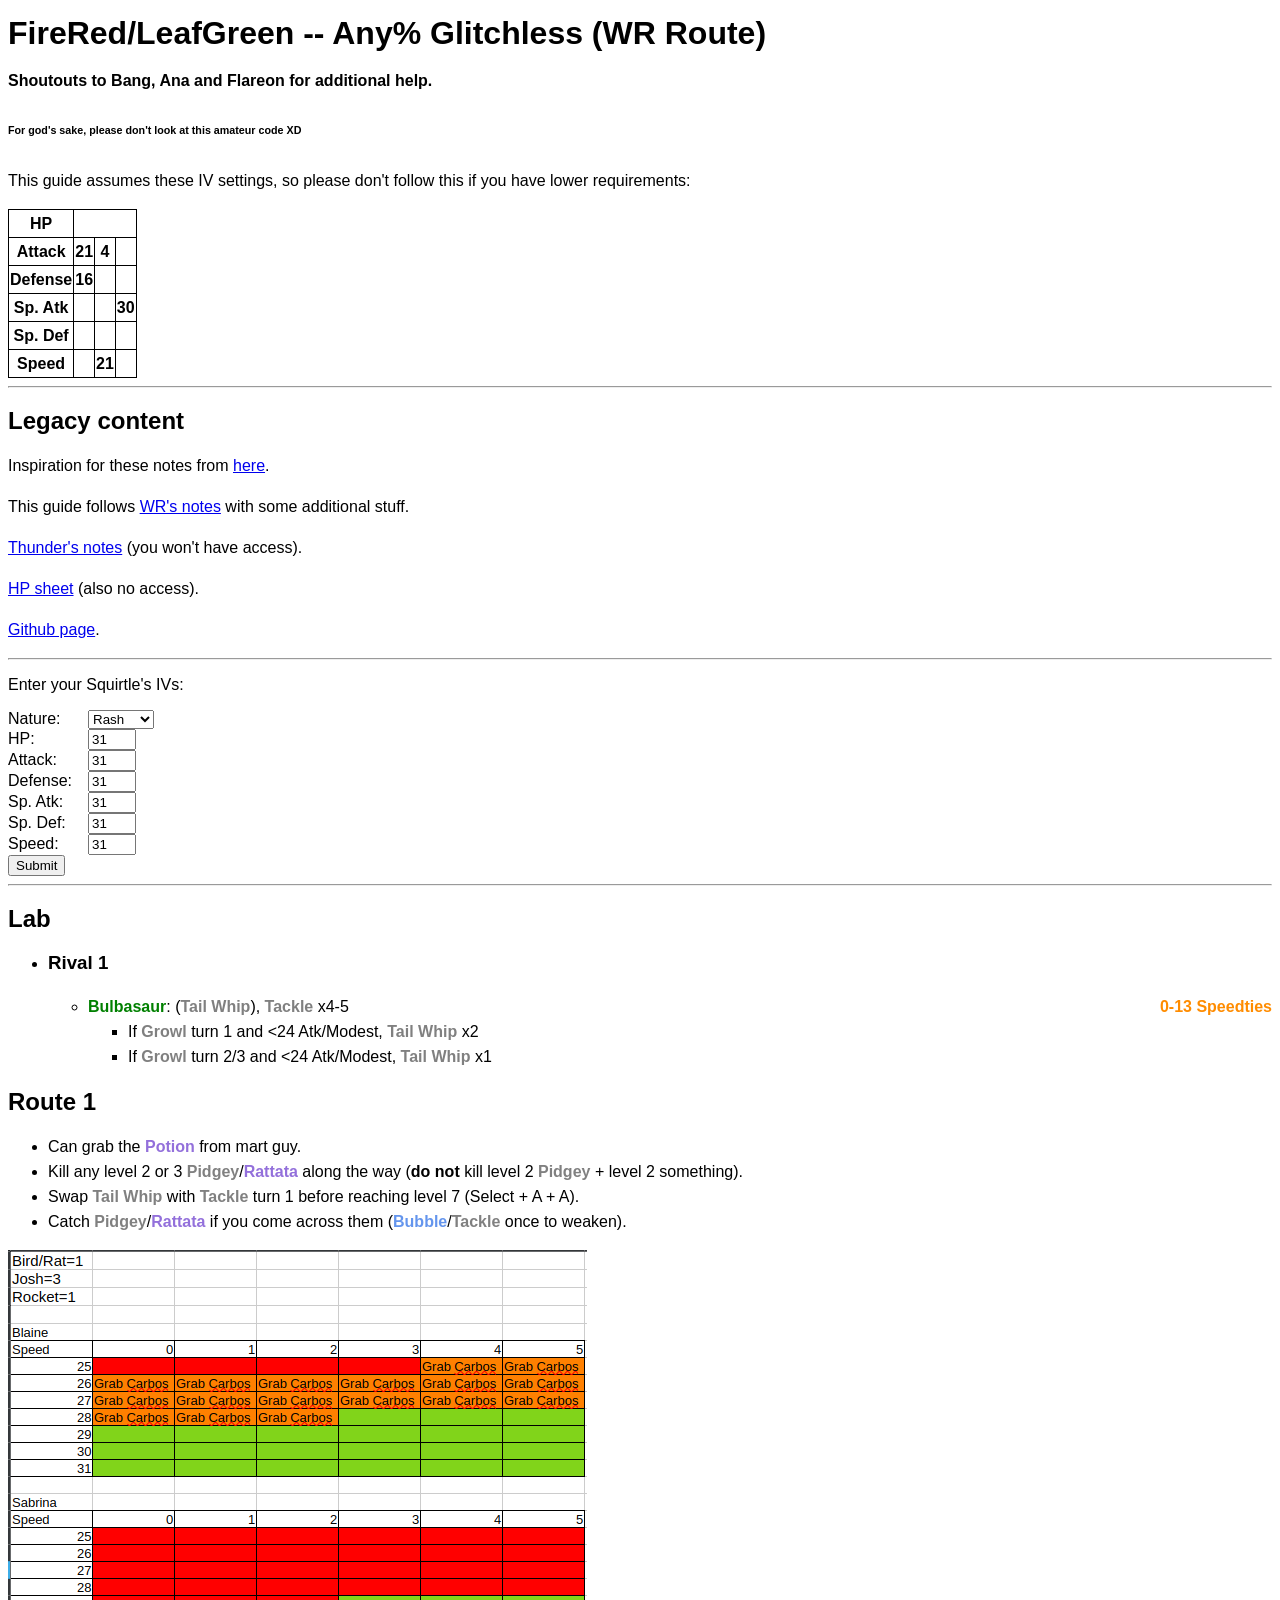
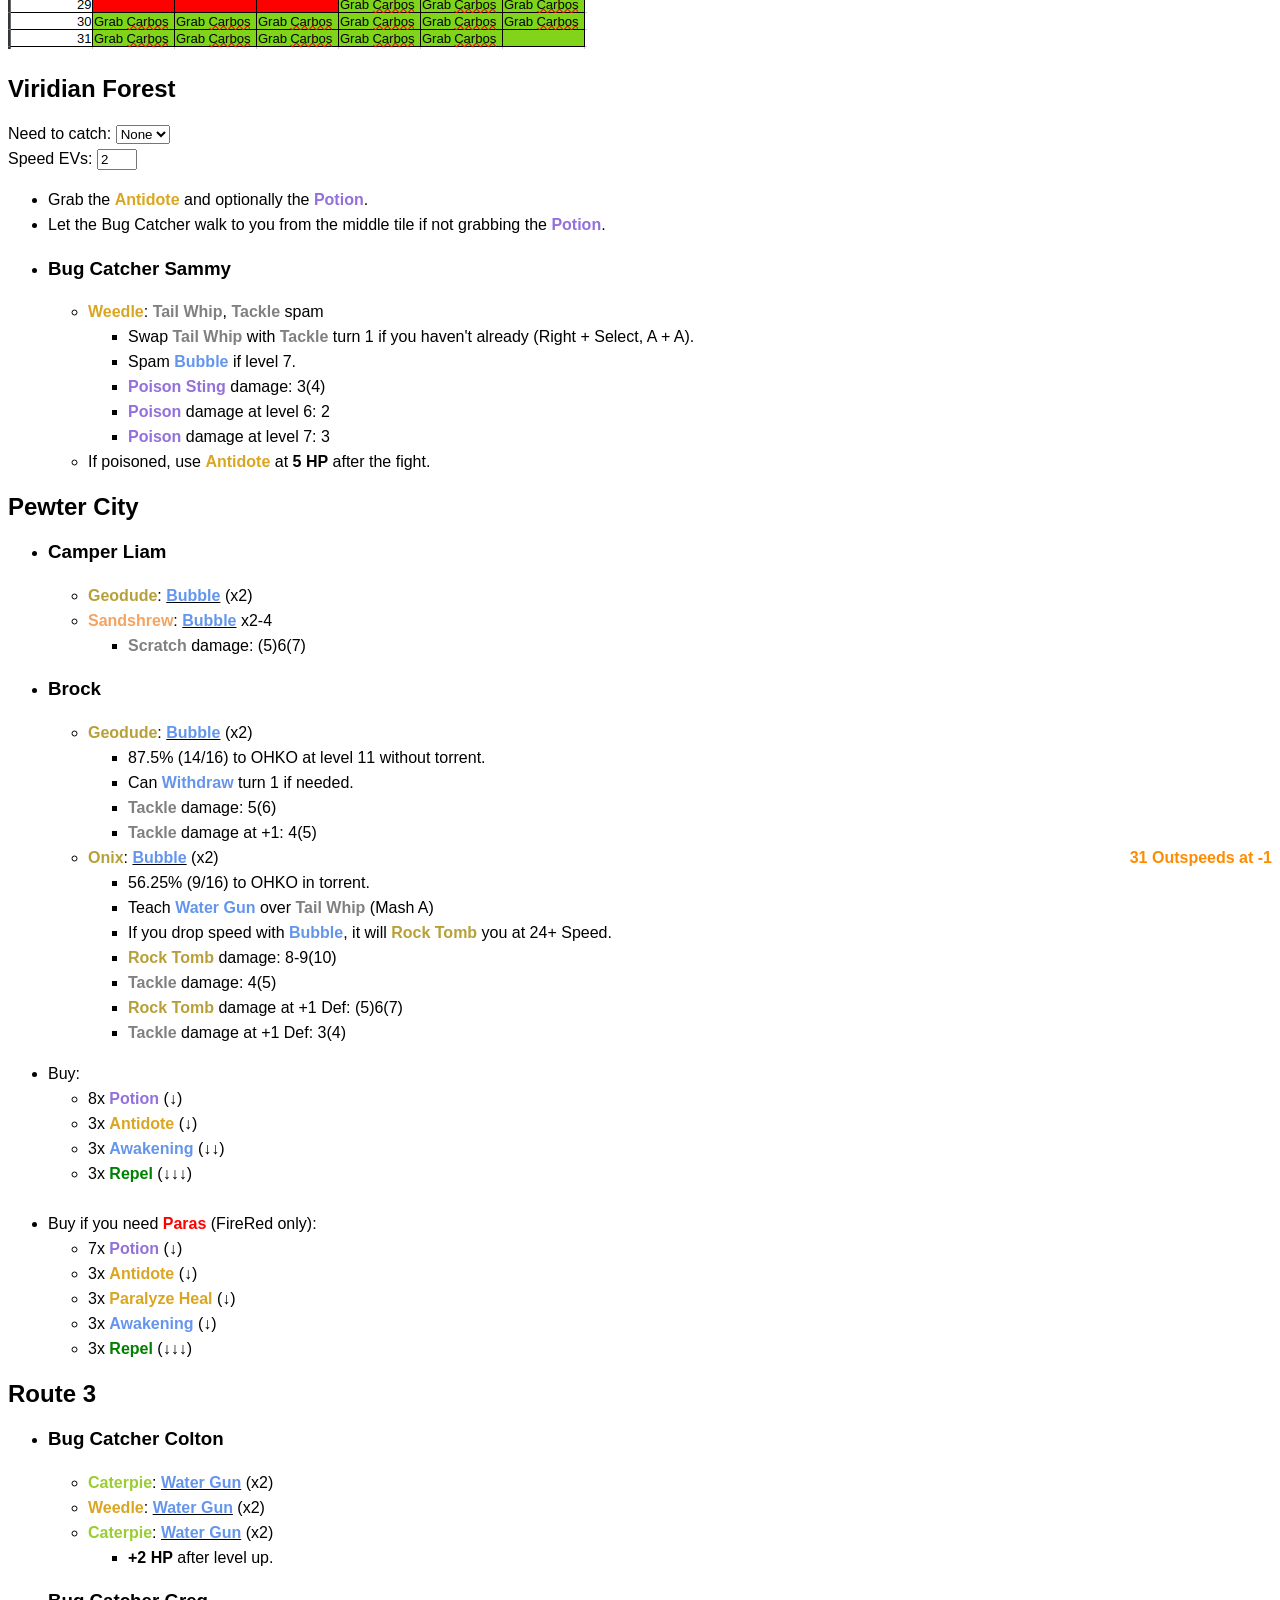
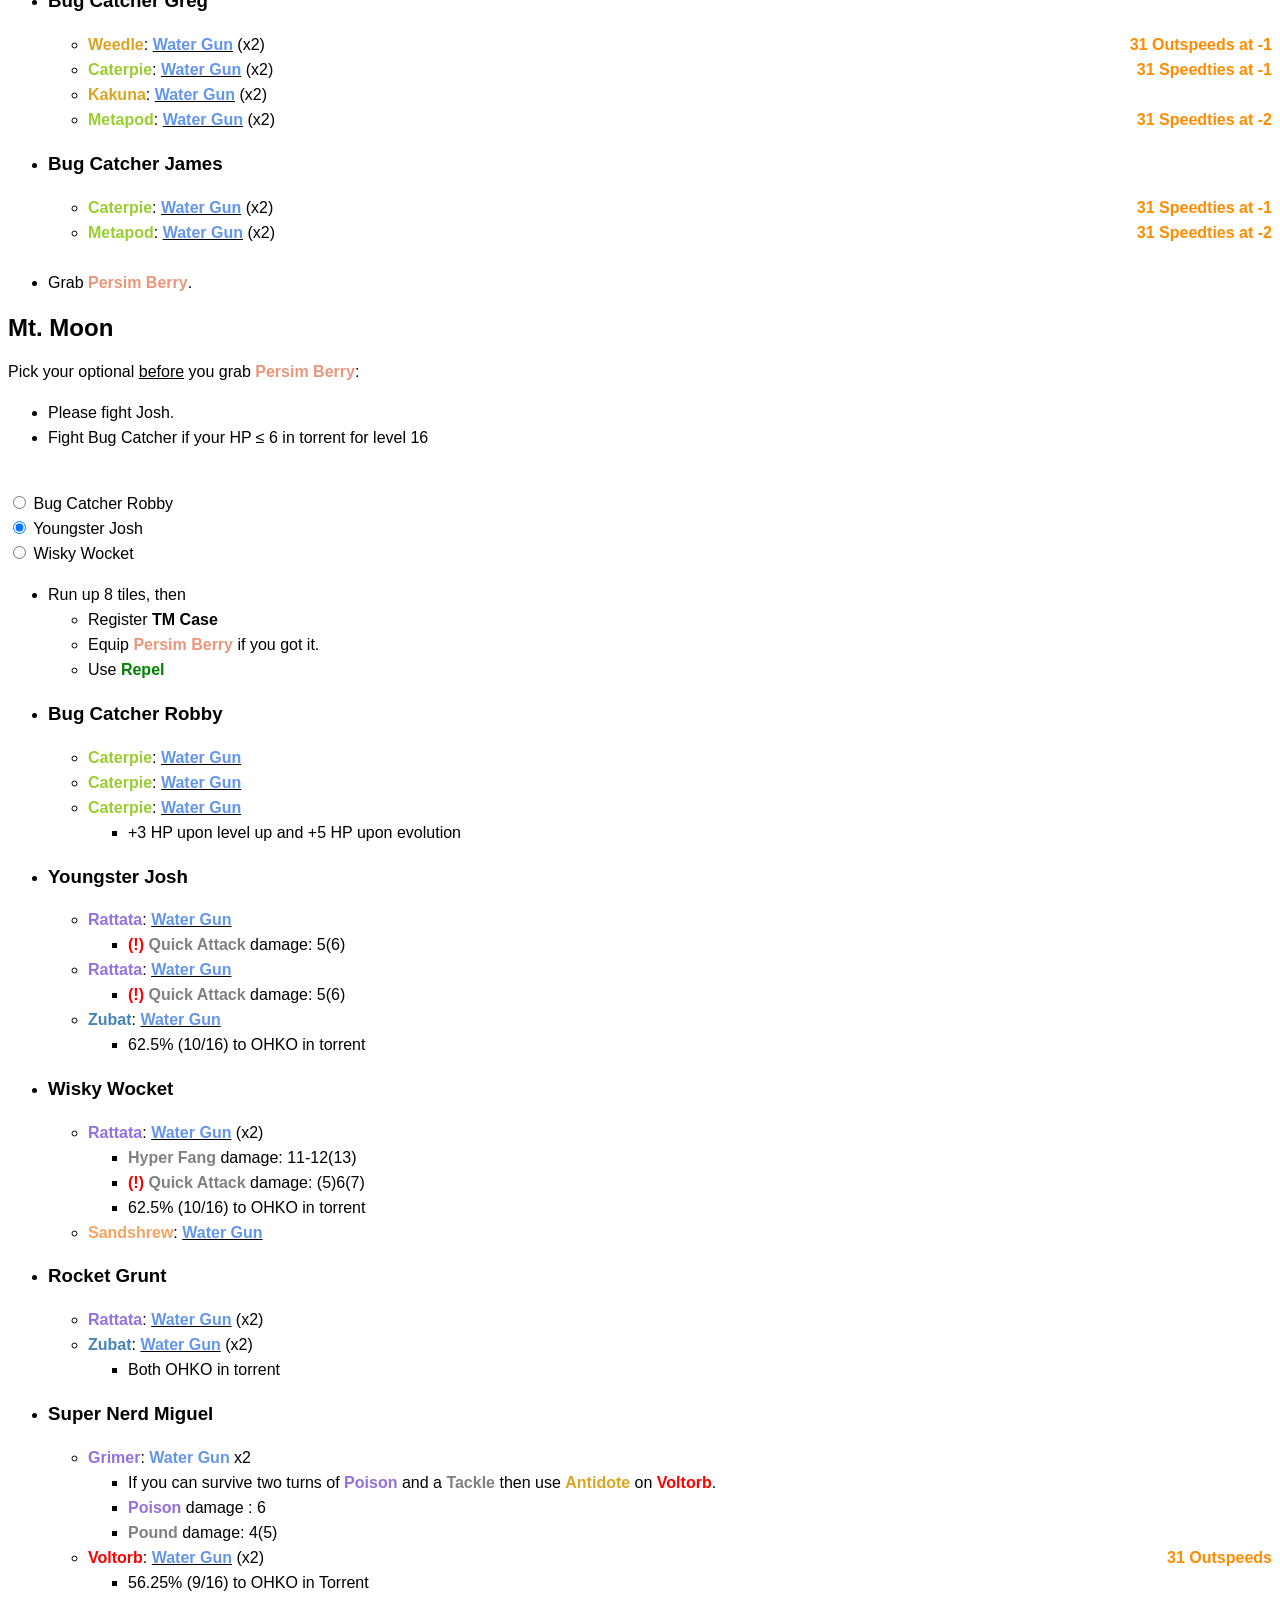
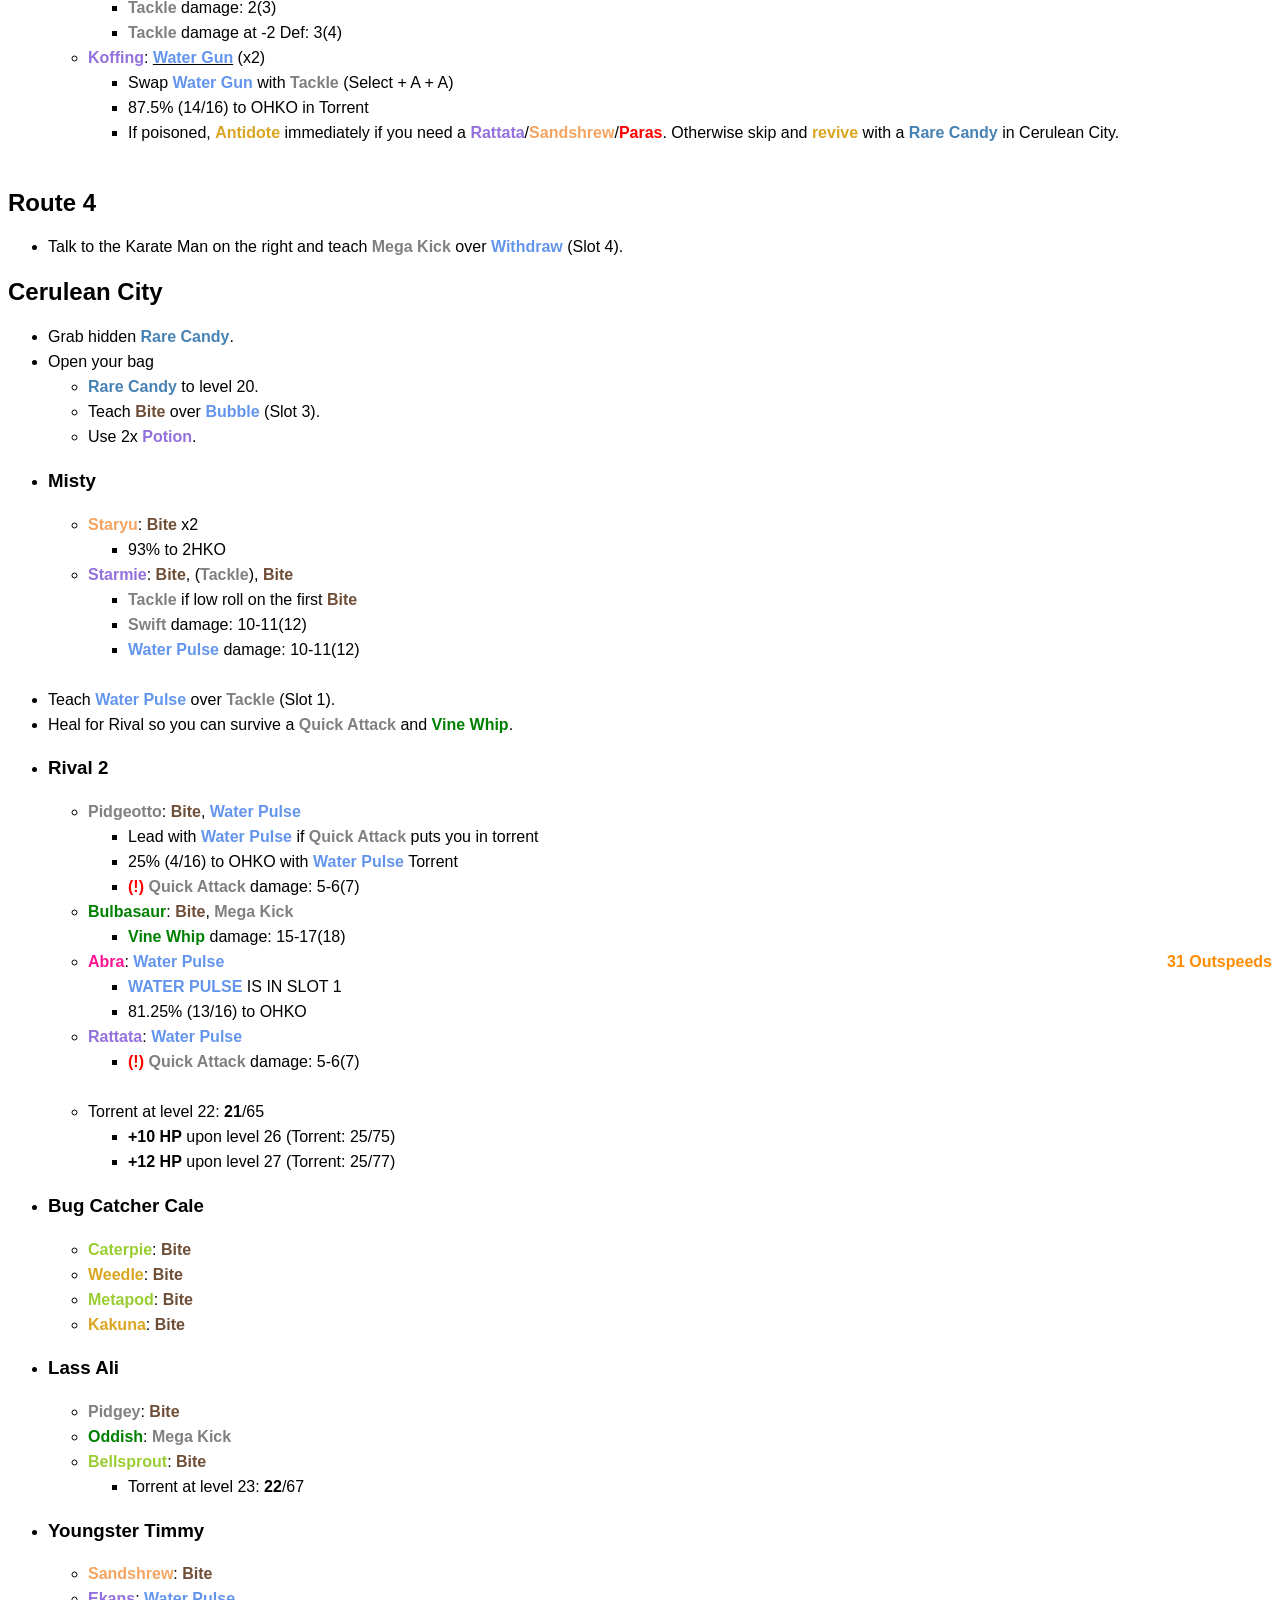
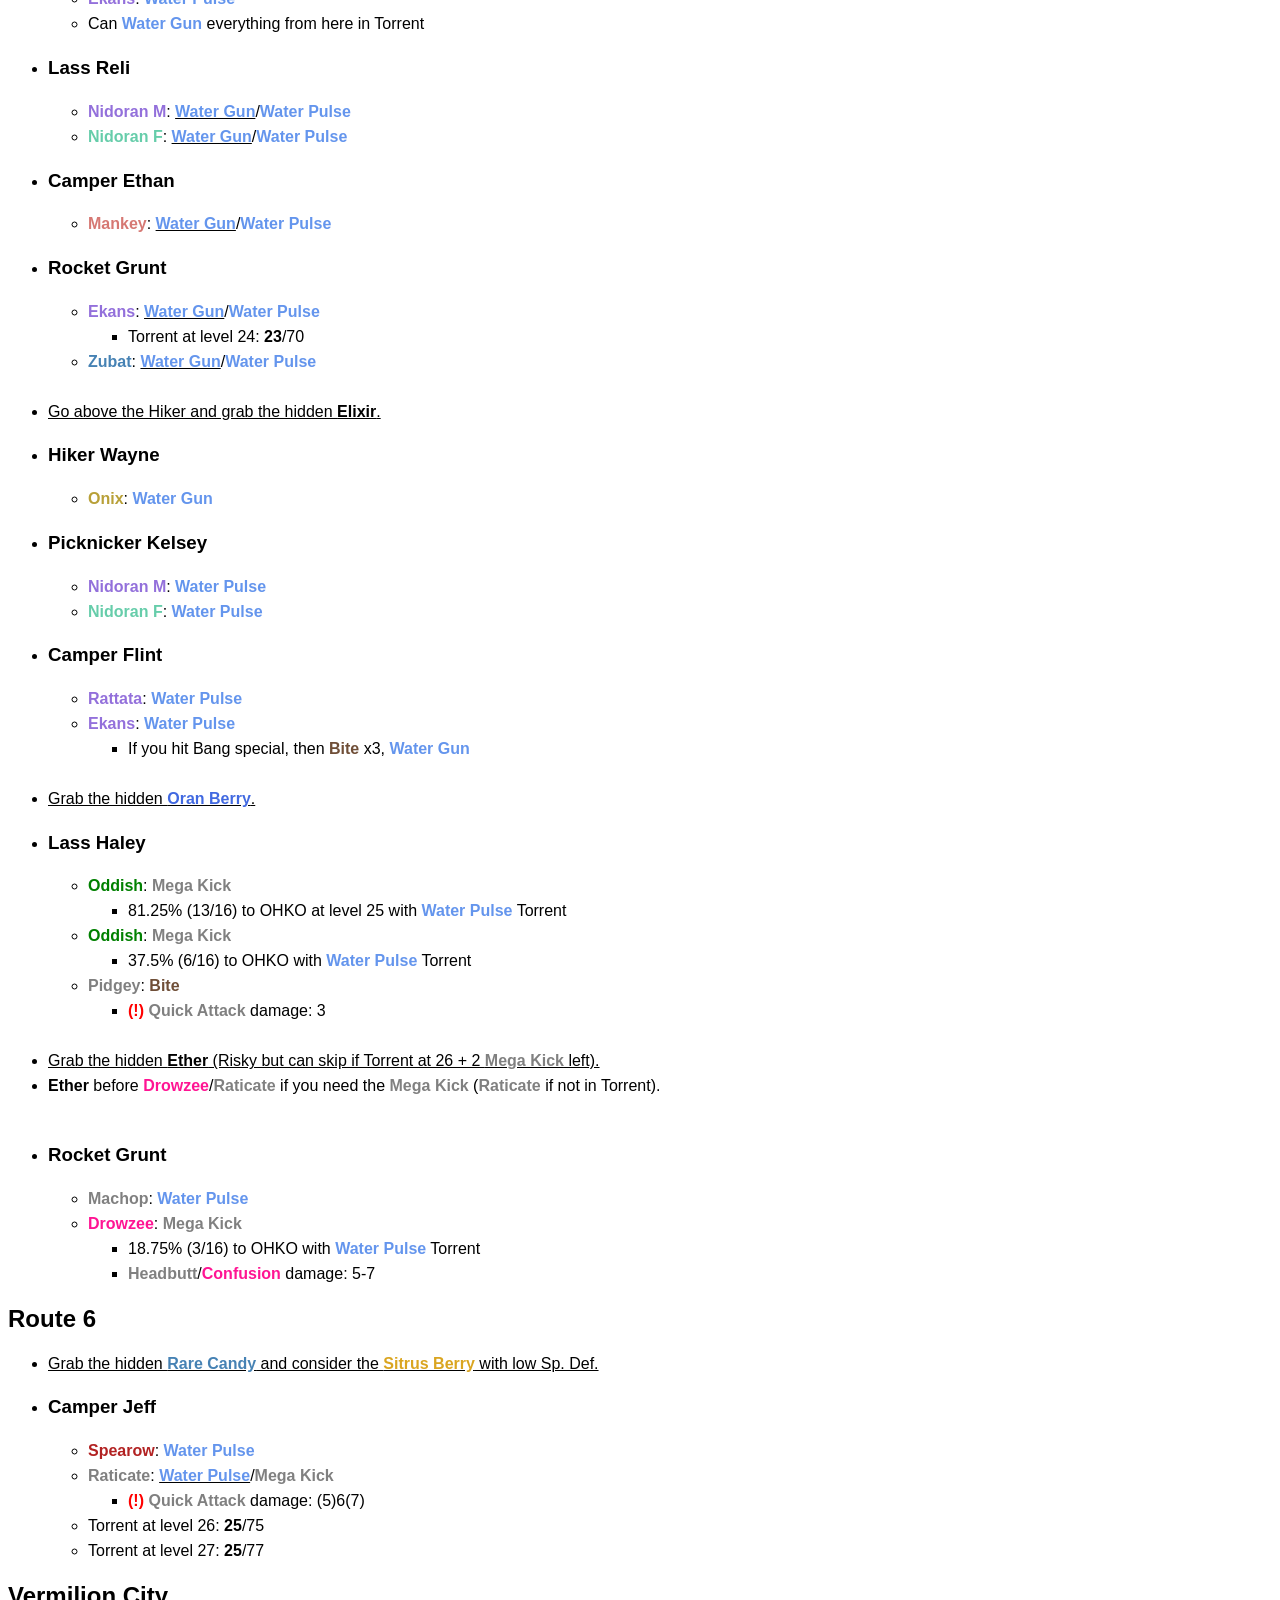
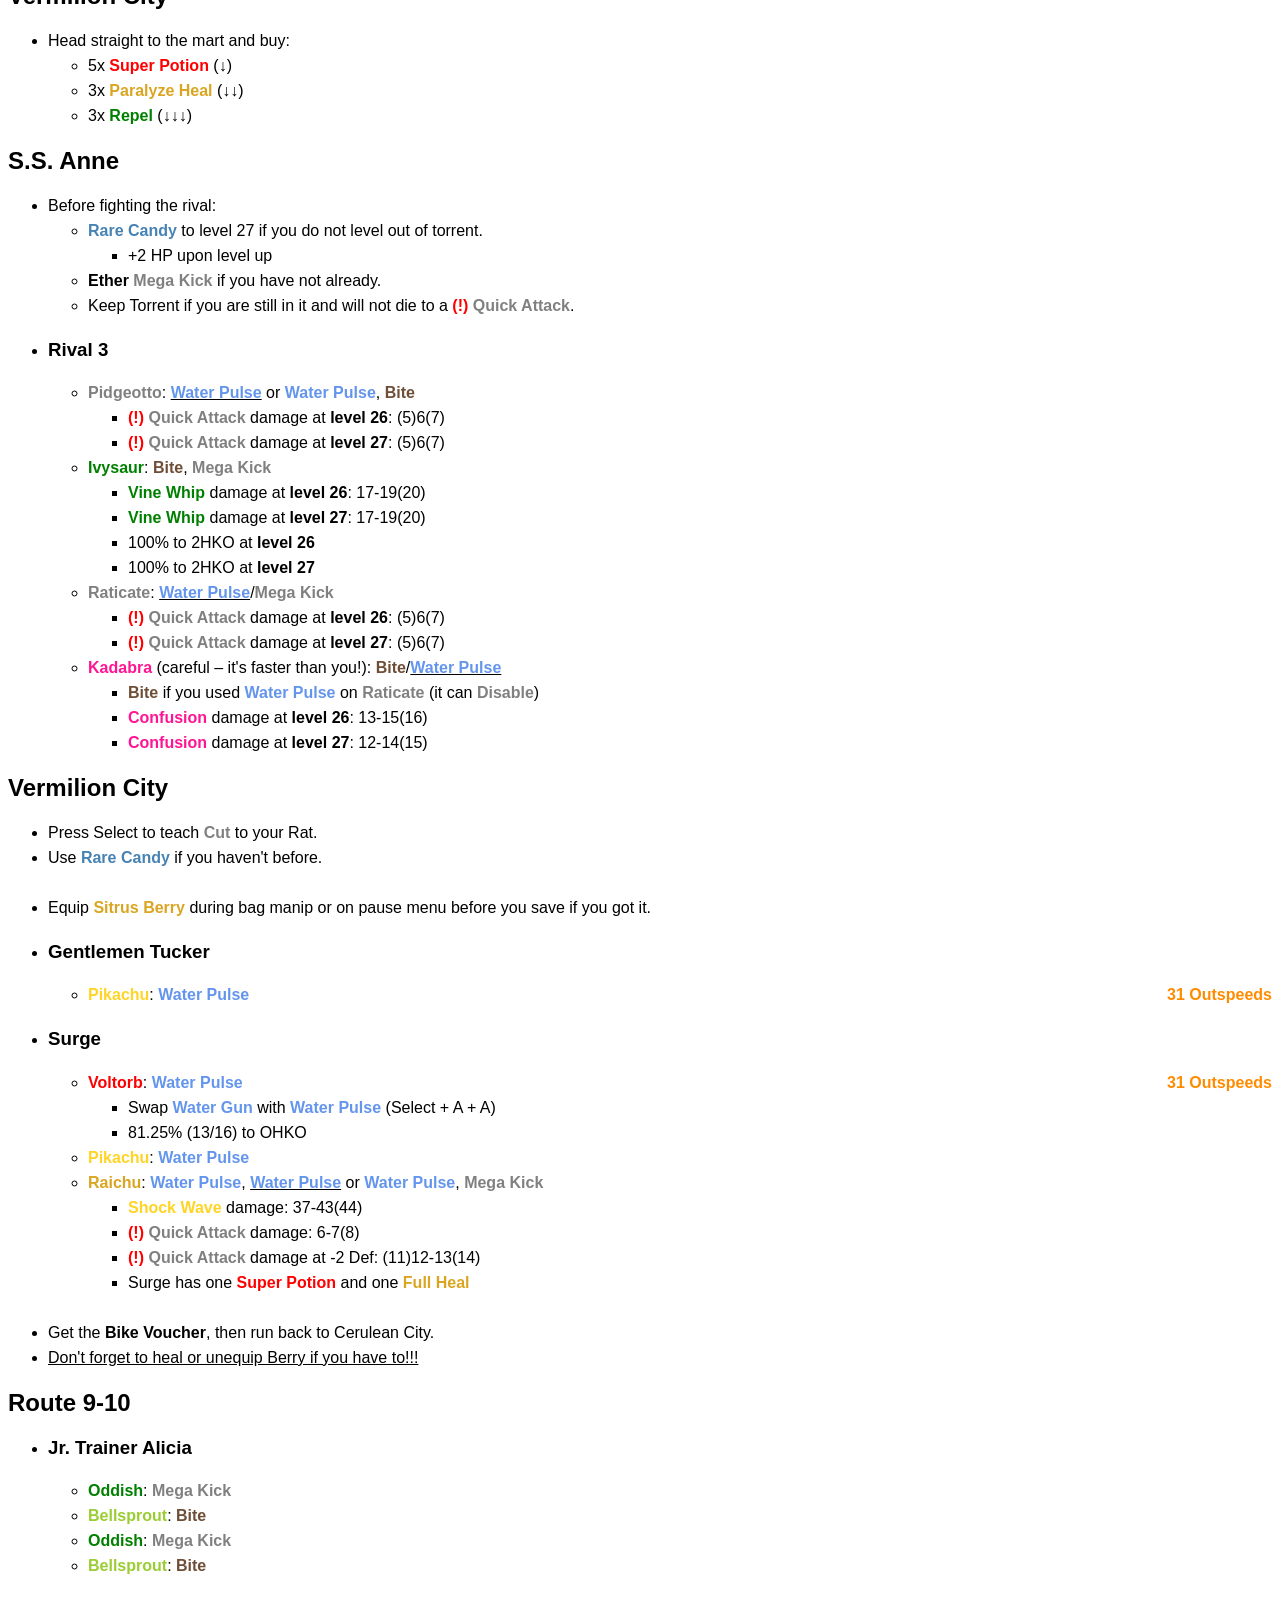
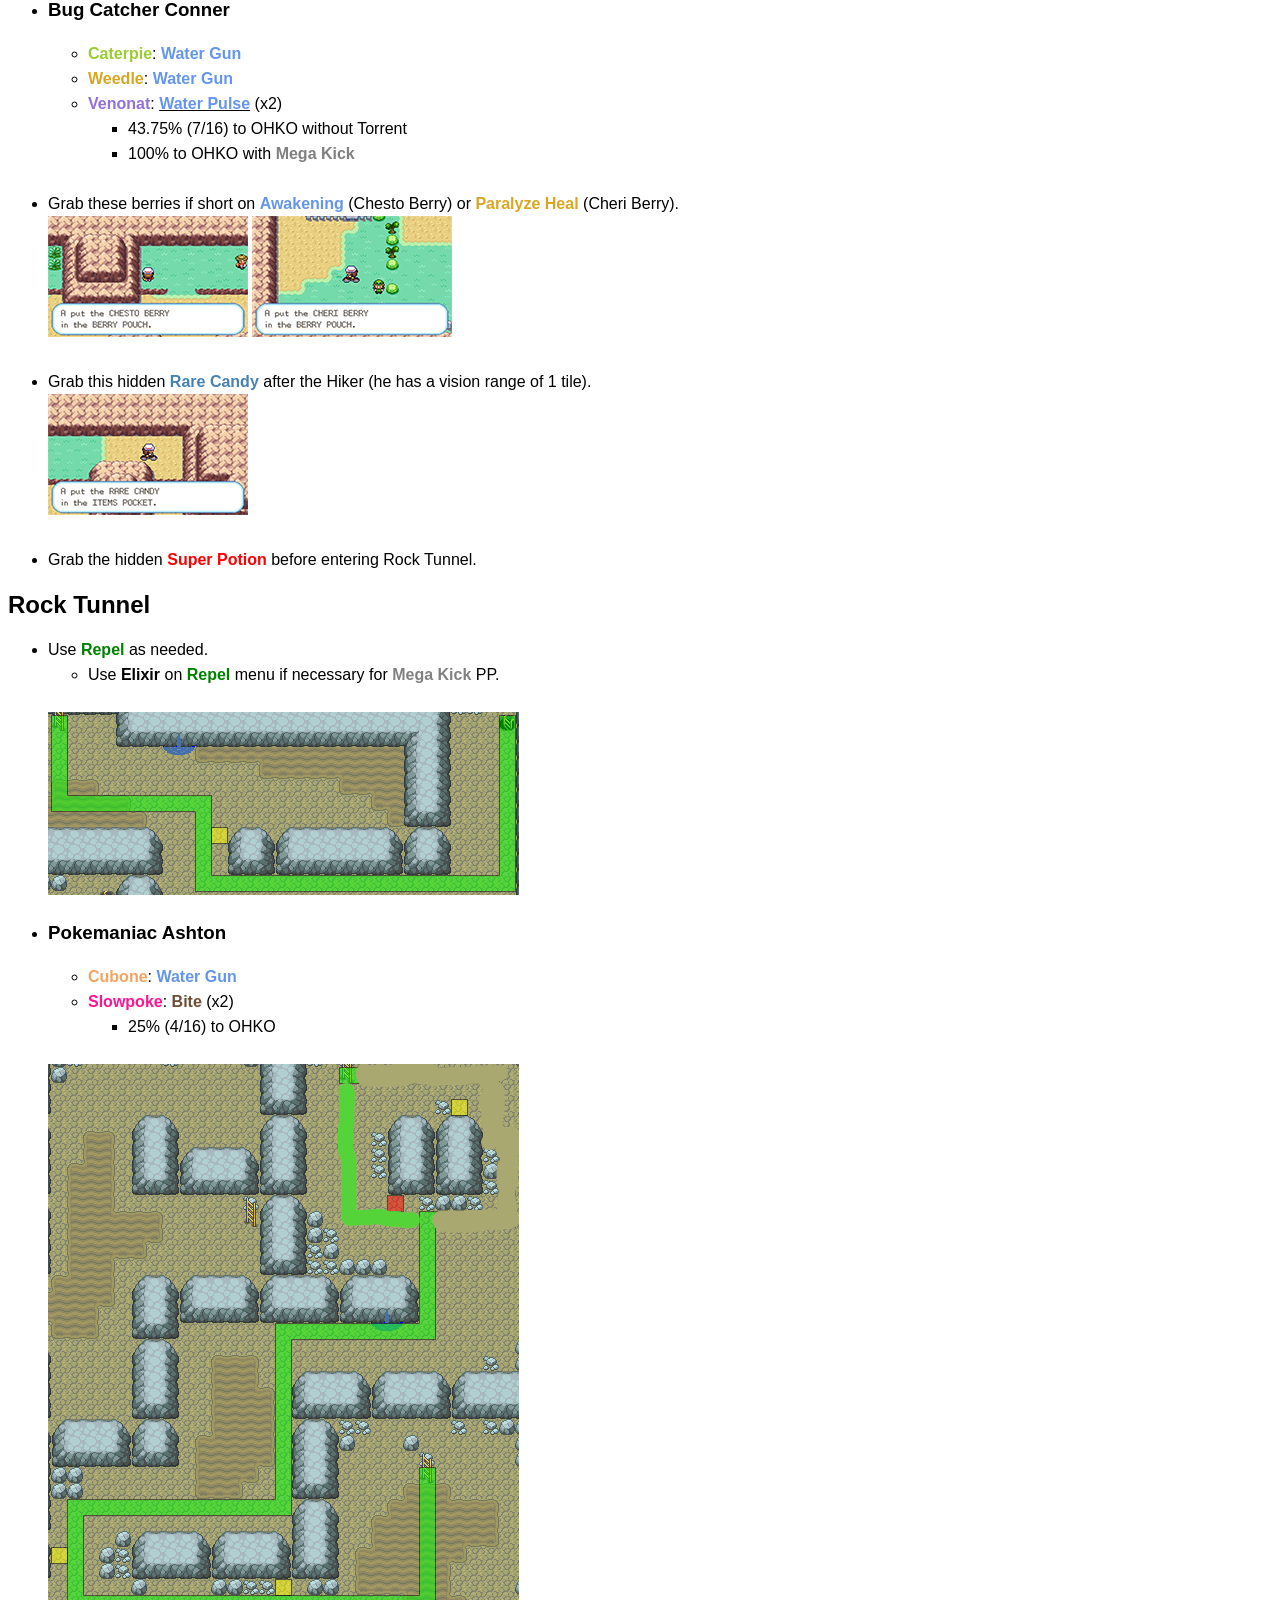
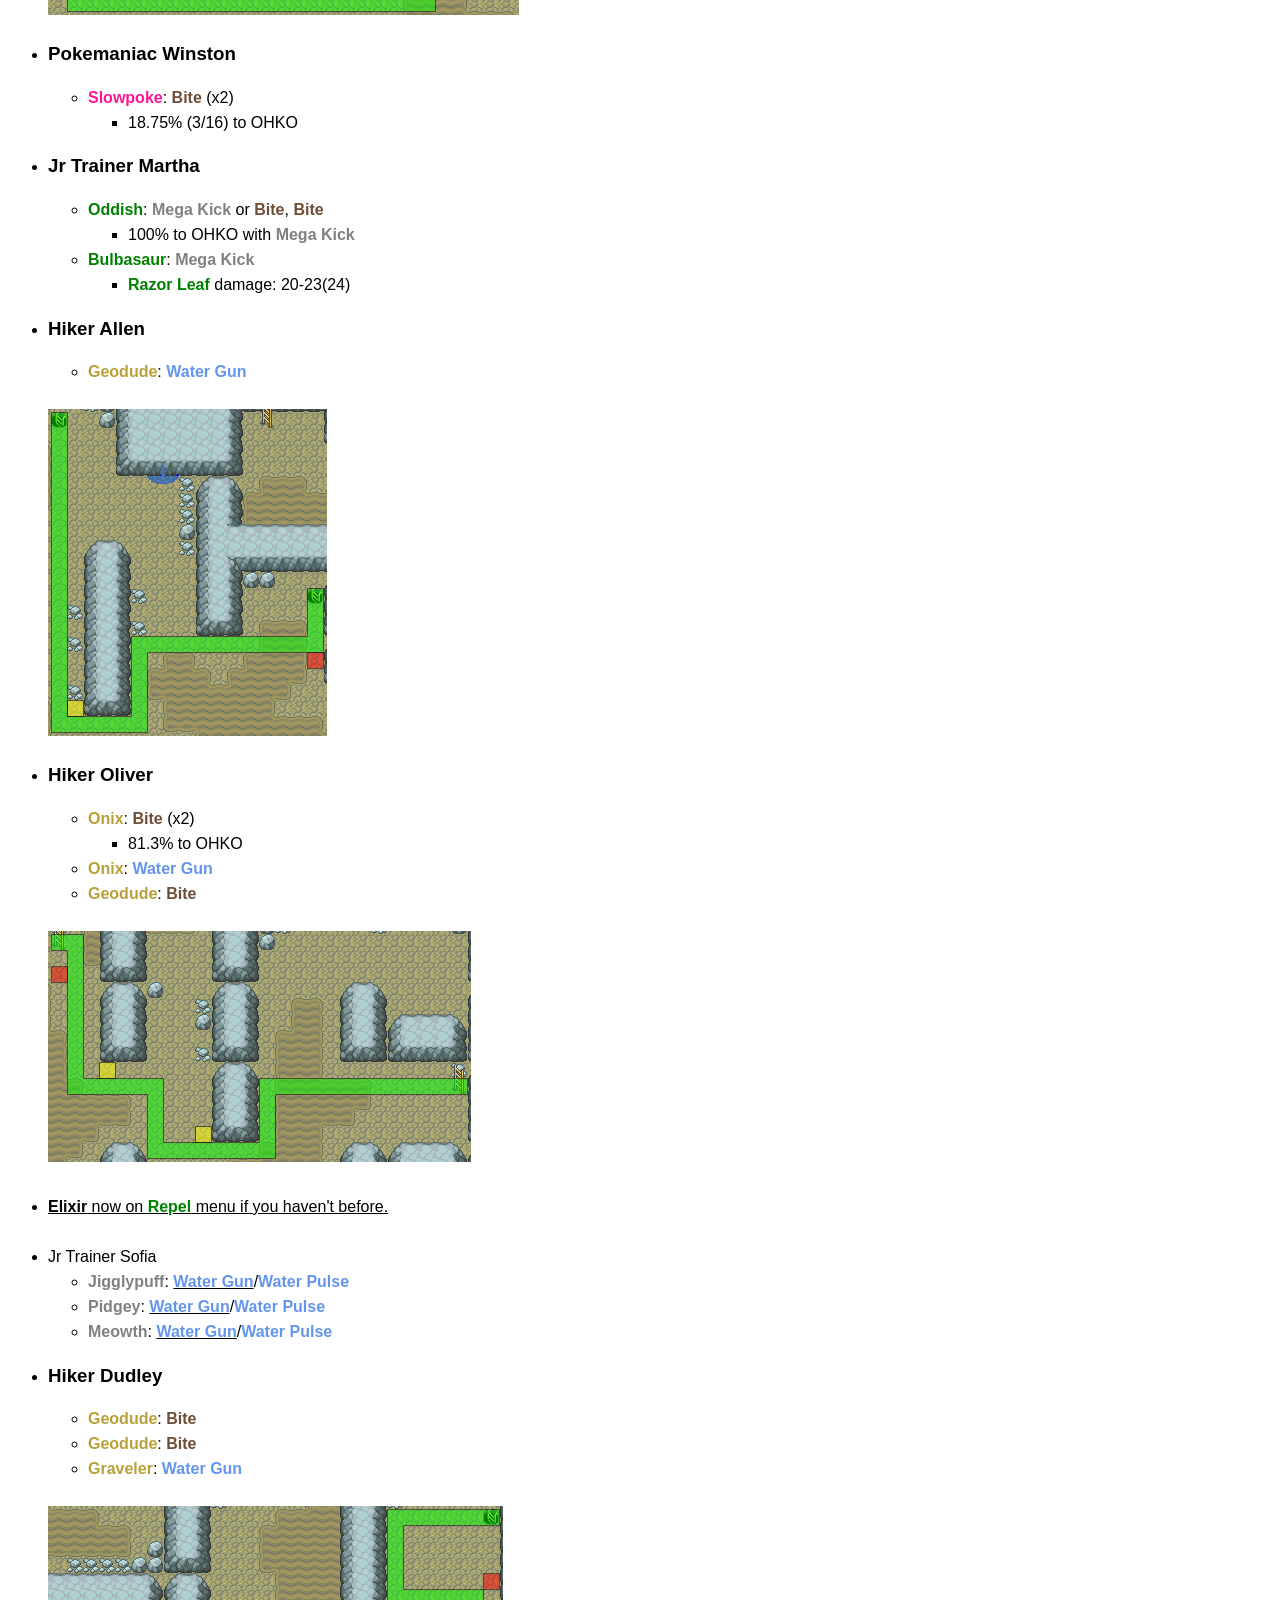
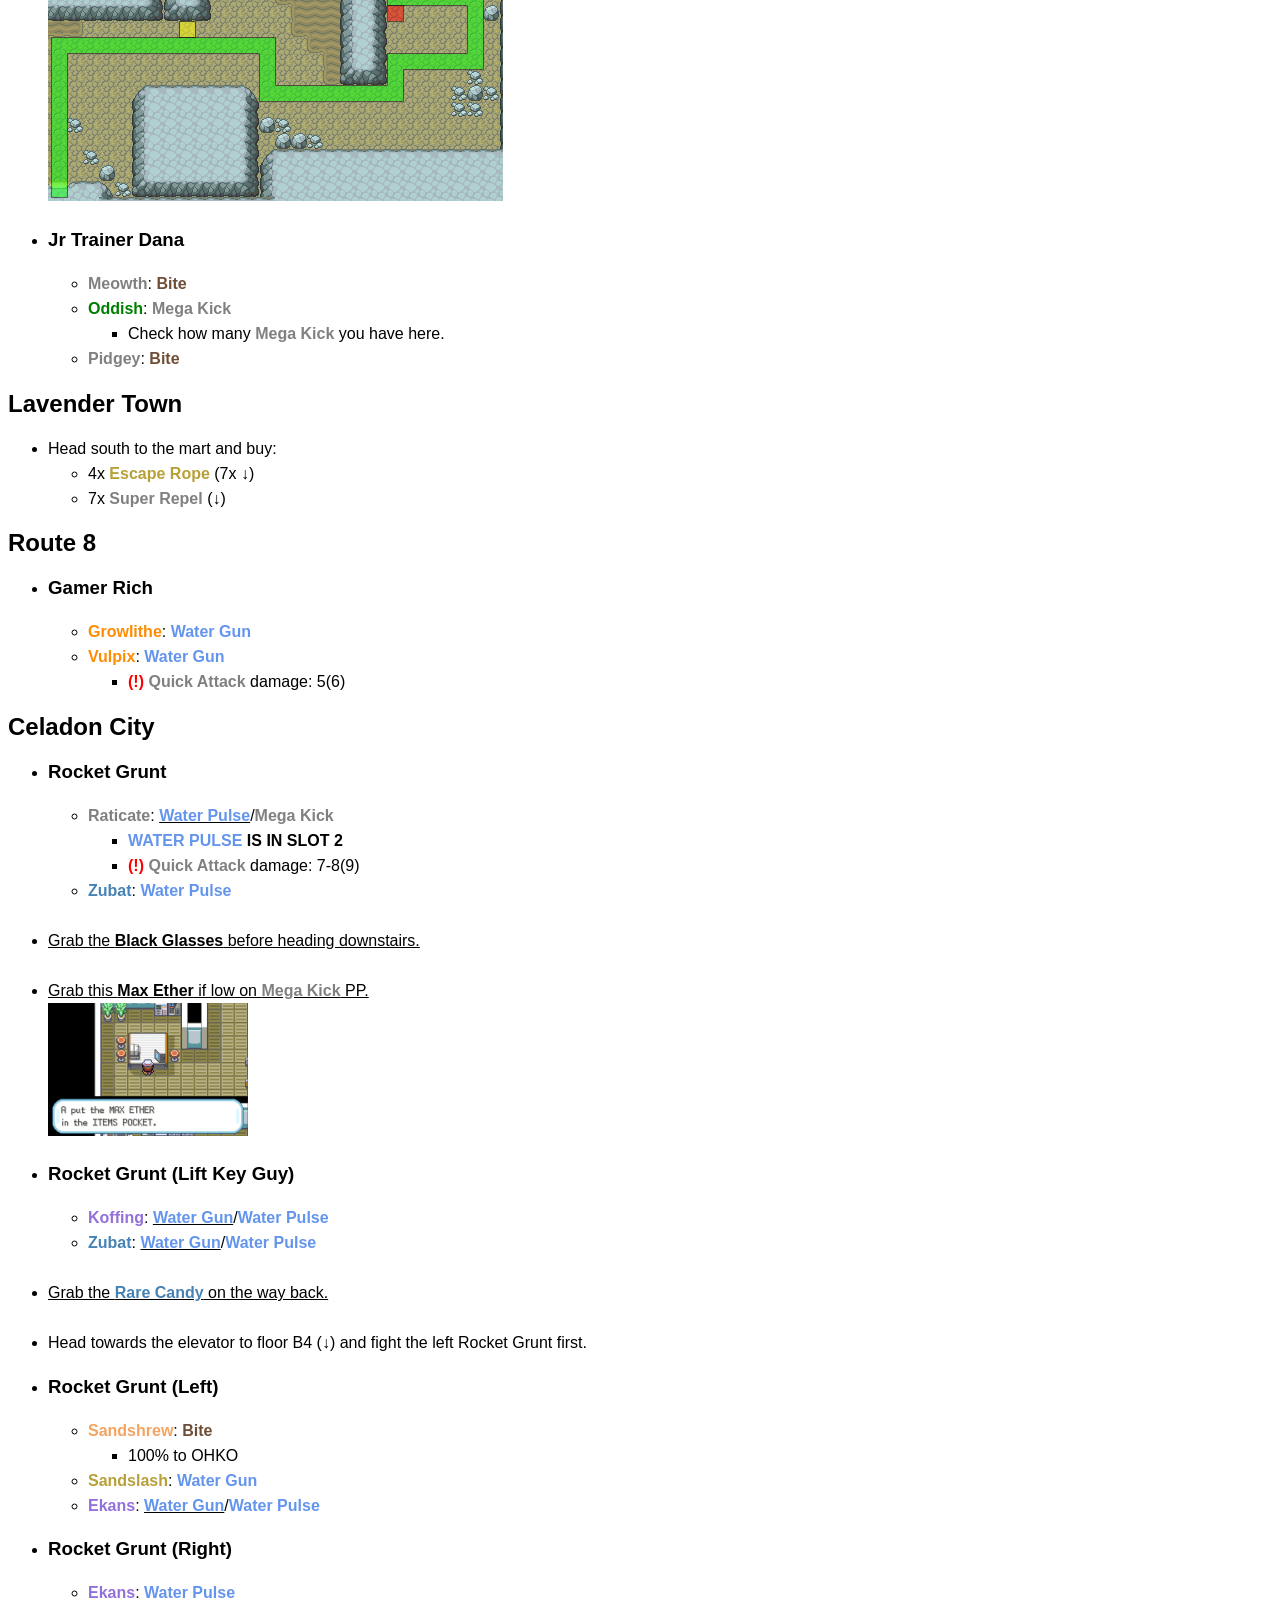
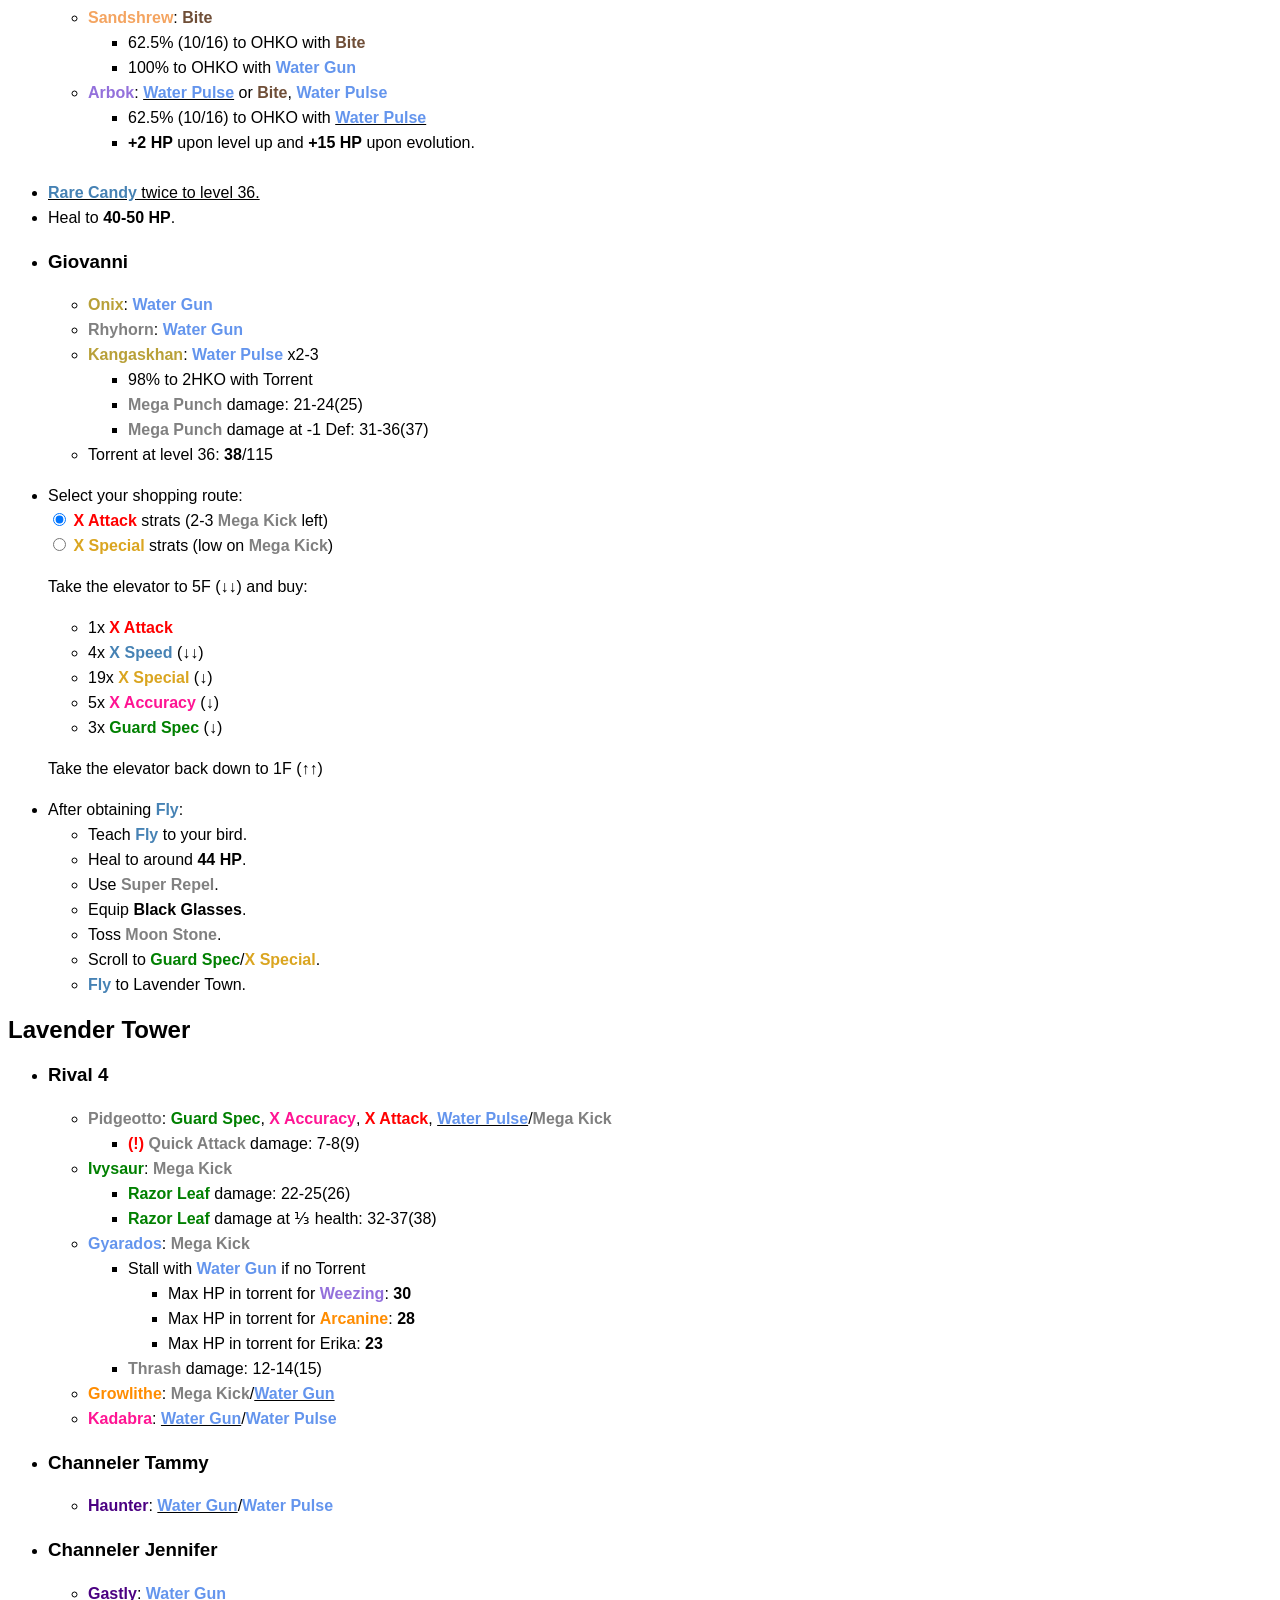
==== commit 2d7fcc15: "Update index.html" ====
--- a/index.html
+++ b/index.html
@@ -27,6 +27,7 @@
     <p>This guide follows <a href="https://docs.google.com/document/u/0/d/1tBOEP3BJKO0vwRtarRoL_AVQ8NIqpmrmh4wTTdneSKc/mobilebasic"> WR's notes</a> with some additional stuff.</p>
     <p><a href="https://docs.google.com/document/d/1pgrfEiNUoO4p8ZDHm1OuC9Y2Uq_Y-Gx5/edit">Thunder's notes</a> (you won't have access).</p>
     <p><a href="https://docs.google.com/spreadsheets/d/1zNtXl0dtD99EMK9dRTpPzYeSdmvayhaO7_gTl2VXzhM/edit?gid=23887254#gid=23887254">HP sheet</a> (also no access).</p>
+    <p><a href="https://github.com/AmunSR/FRLG-Glitchless">Github page</a>.</p>
     <hr>
 </header>
 <section id="stats">
@@ -53,13 +54,13 @@
             <li>
                 <section id="lab">
                     <div>
-                        <span>Bulbasaur: (Tail Whip), Tackle spam</span>
+                        <span>Bulbasaur: (Tail Whip), Tackle x4-5</span>
                         <span class="speedtie">0-13 Speedties</span>
                     </div>
 
                     <ul>
-                        <li>If Growl turn 1 and <24 Atk, Tail Whip x2</li>
-                        <li>If Growl turn 2/3 and <24 Atk, Tail Whip x1</li>
+                        <li>If Growl turn 1 and <24 Atk/Modest, Tail Whip x2</li>
+                        <li>If Growl turn 2/3 and <24 Atk/Modest, Tail Whip x1</li>
                     </ul>
                 </section></li>
         </ul>
@@ -170,7 +171,6 @@
         <ul>
             <li>Pidgey: Bite</li>
             <li>Oddish: Mega Kick</li>
-            <ul><li>Absorb damage: 6-7(8)</li></ul>
             <li>Bellsprout: Bite</li>
             <ul id="torrent23"></ul>
         </ul>
@@ -218,15 +218,9 @@
         <li><h3>Lass Haley</h3></li>
         <ul>
             <li>Oddish: Mega Kick</li>
-            <ul>
-                <li>81.25% (13/16) to OHKO at level 25 with Water Pulse Torrent</li>
-                <li>Absorb damage: 6-7(8)</li>
-            </ul>
+            <ul><li>81.25% (13/16) to OHKO at level 25 with Water Pulse Torrent</li></ul>
             <li>Oddish: Mega Kick</li>
-            <ul>
-                <li>37.5% (6/16) to OHKO with Water Pulse Torrent</li>
-                <li>Absorb damage: 6-7(8)</li>
-            </ul>
+            <ul><li>37.5% (6/16) to OHKO with Water Pulse Torrent</li></ul>
             <li>Pidgey: Bite</li>
             <ul><li>(!) Quick Attack damage: 3</li></ul>
         </ul>
@@ -547,7 +541,7 @@
 
 </main>
 <br><br><br>GG :)
-<footer><h6>Last updated: 29/06/2026</h6></footer>
+<footer><h6>Last updated: 06/07/2026</h6></footer>
 
 <script src="main.js"></script>
 </body>
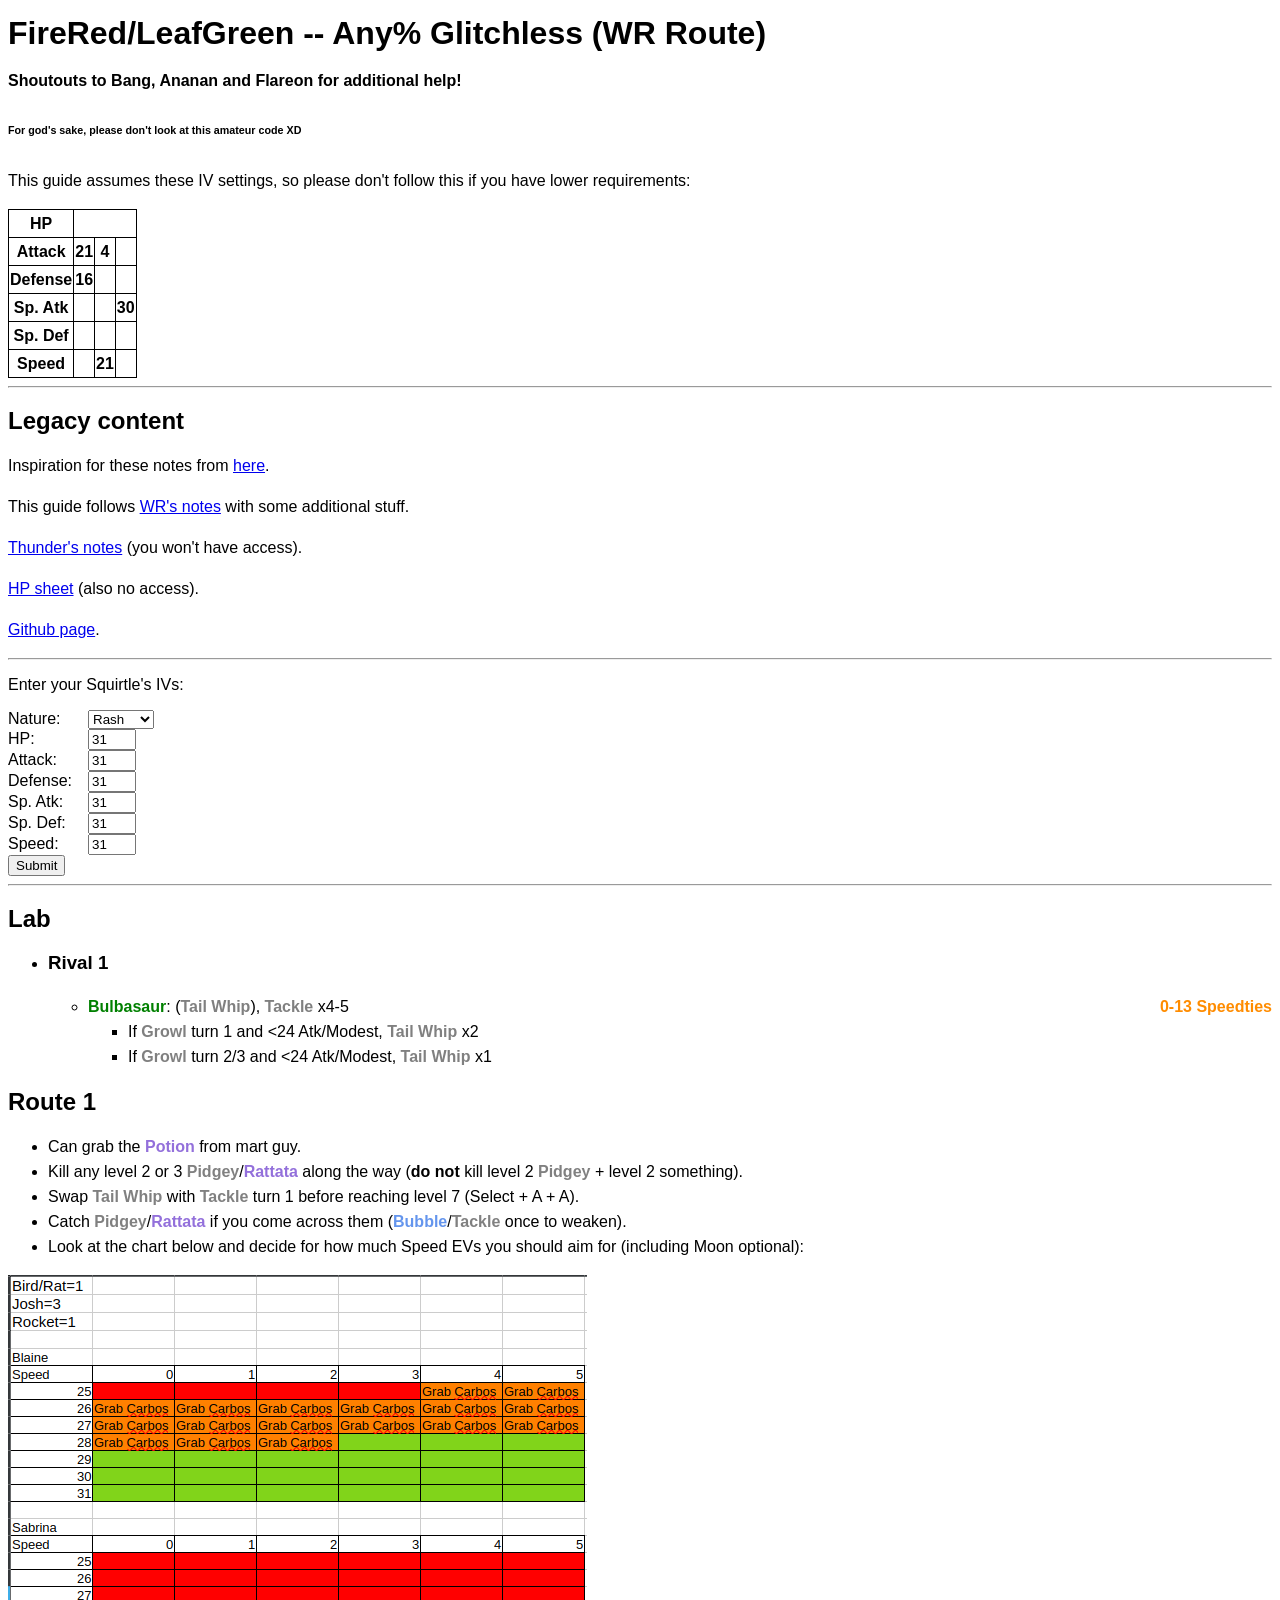
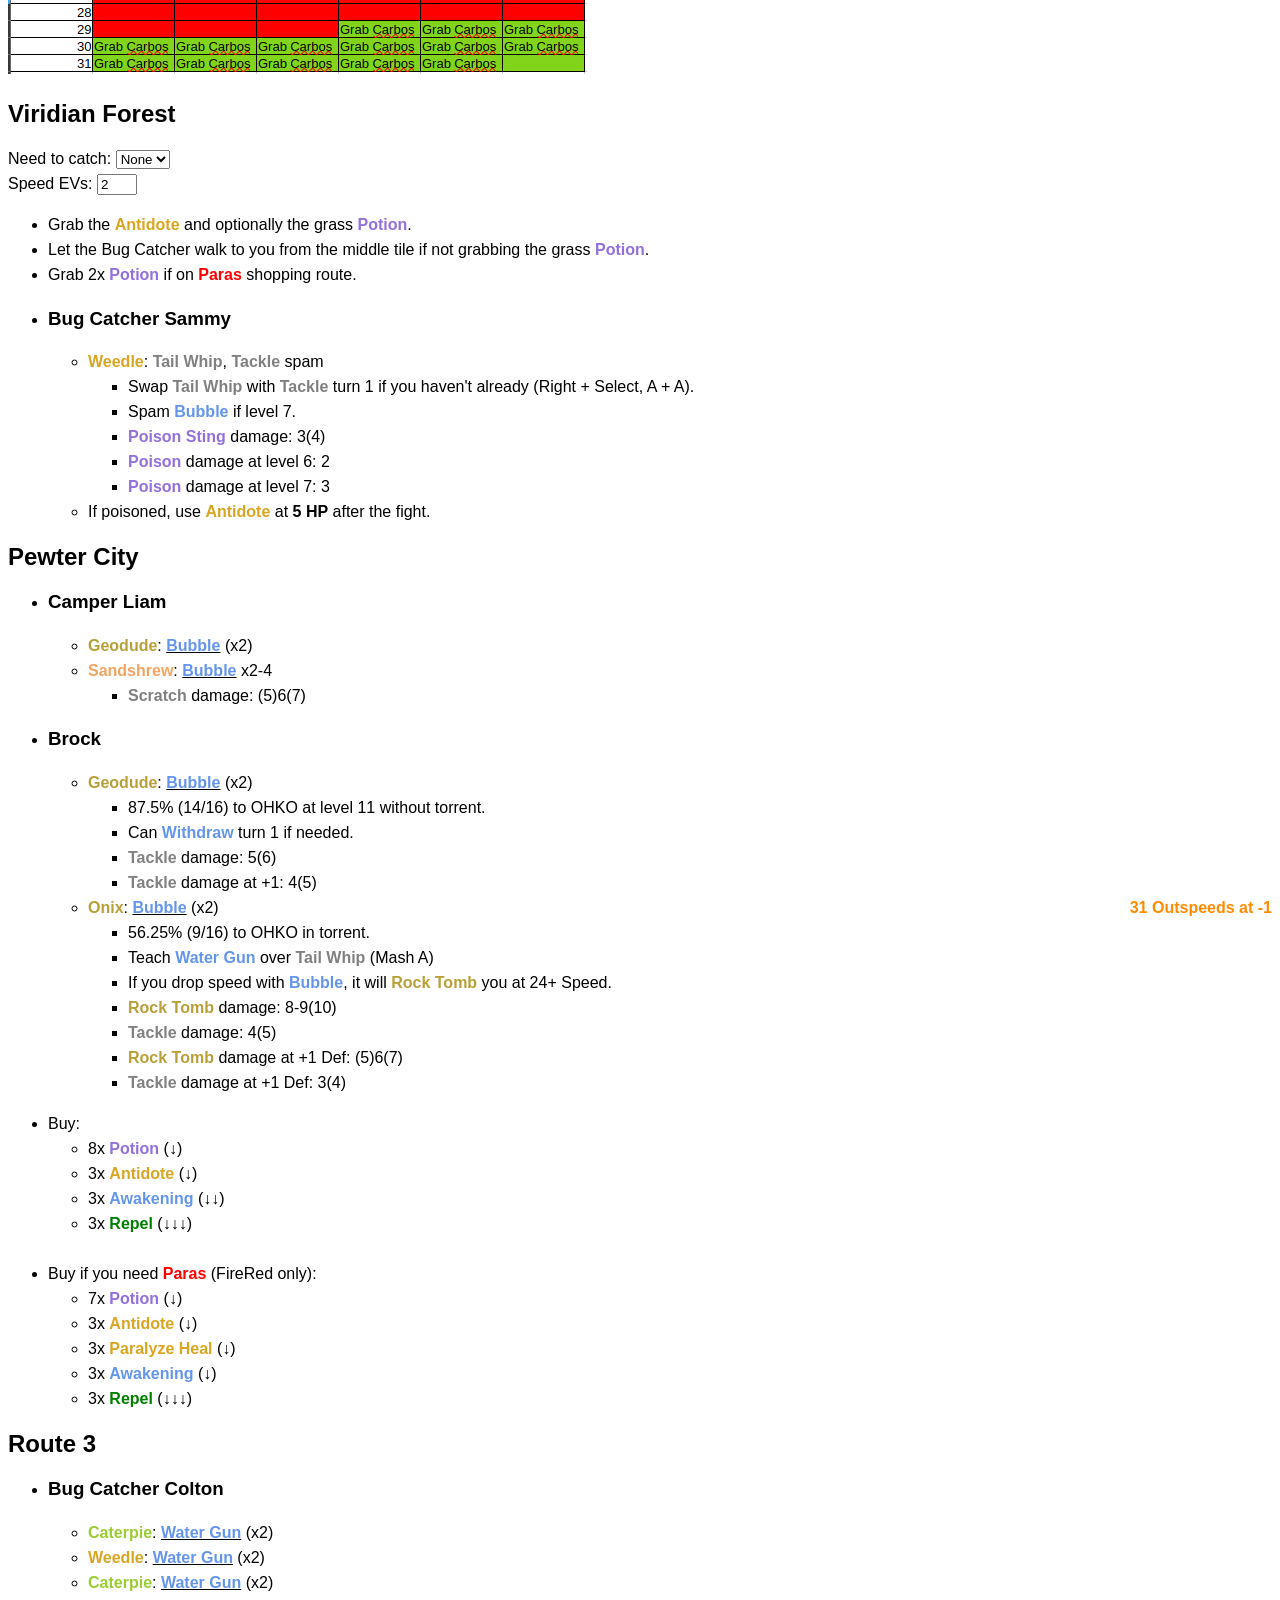
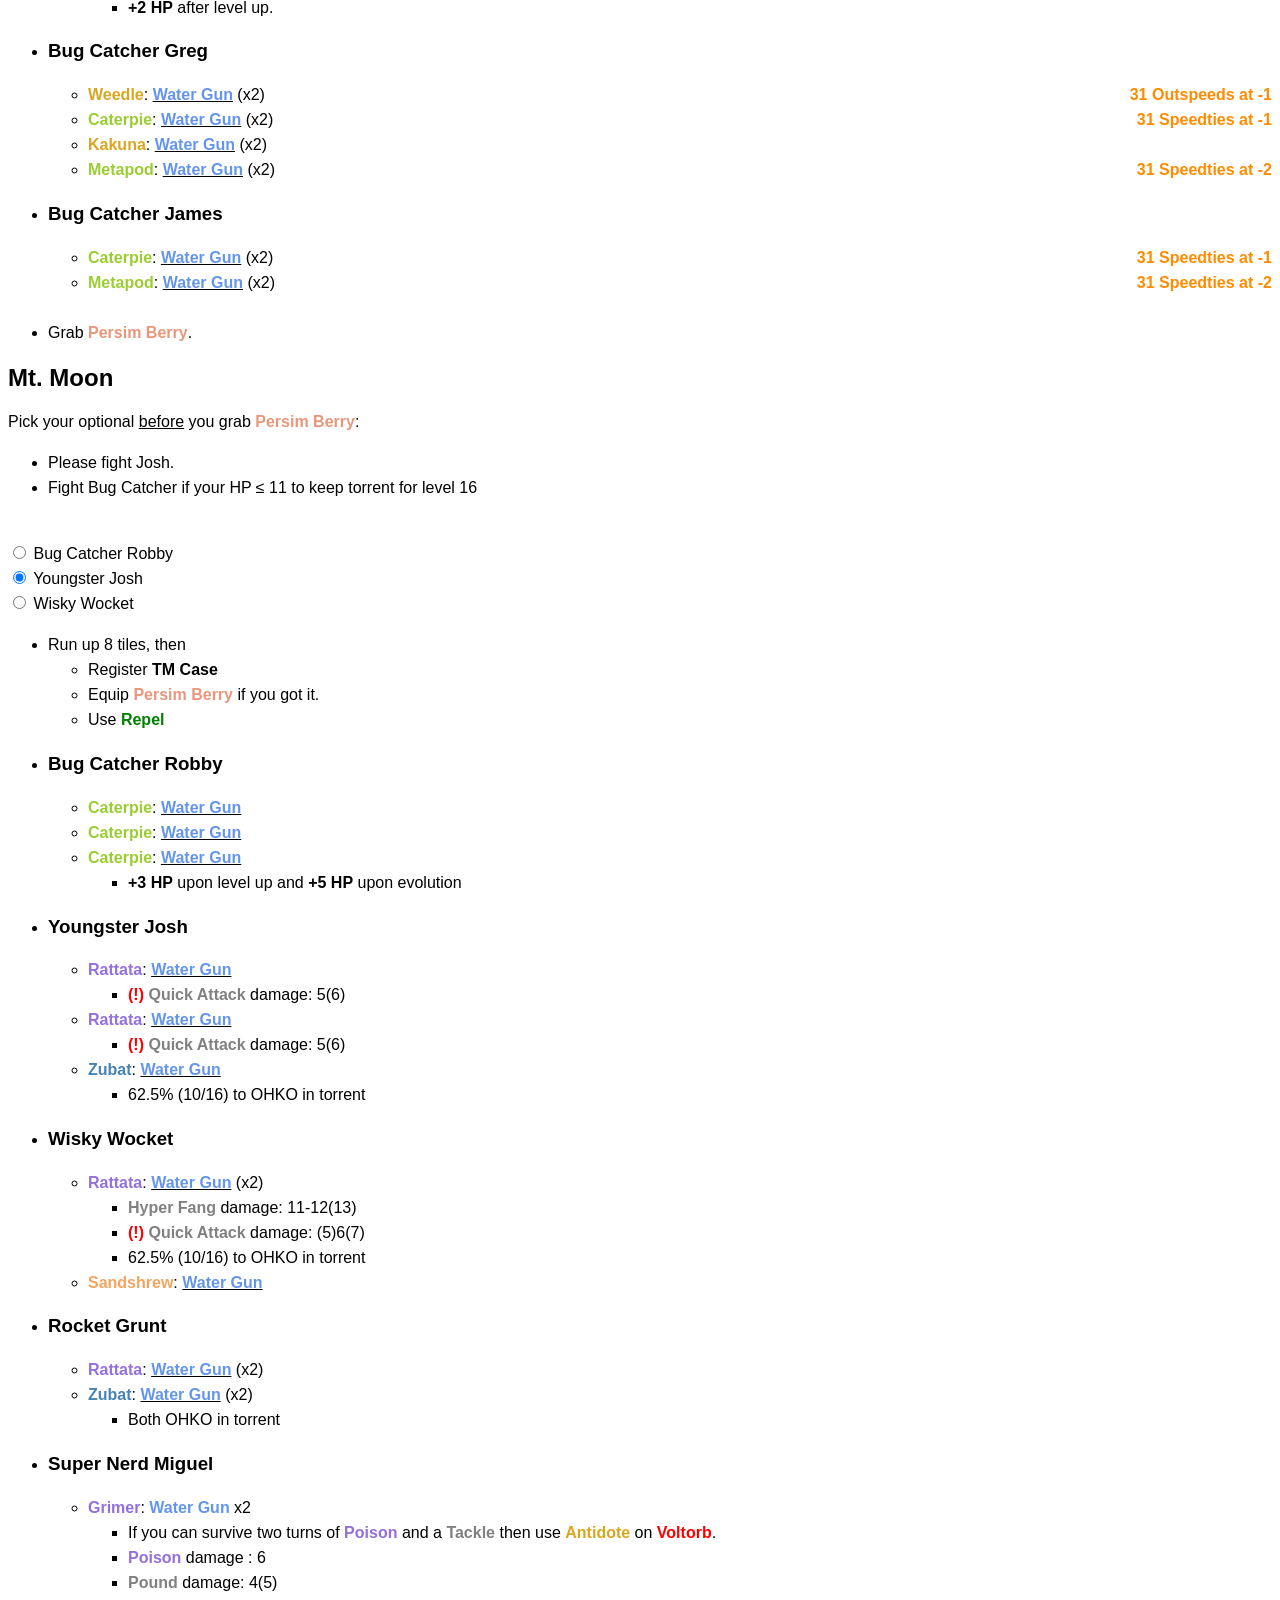
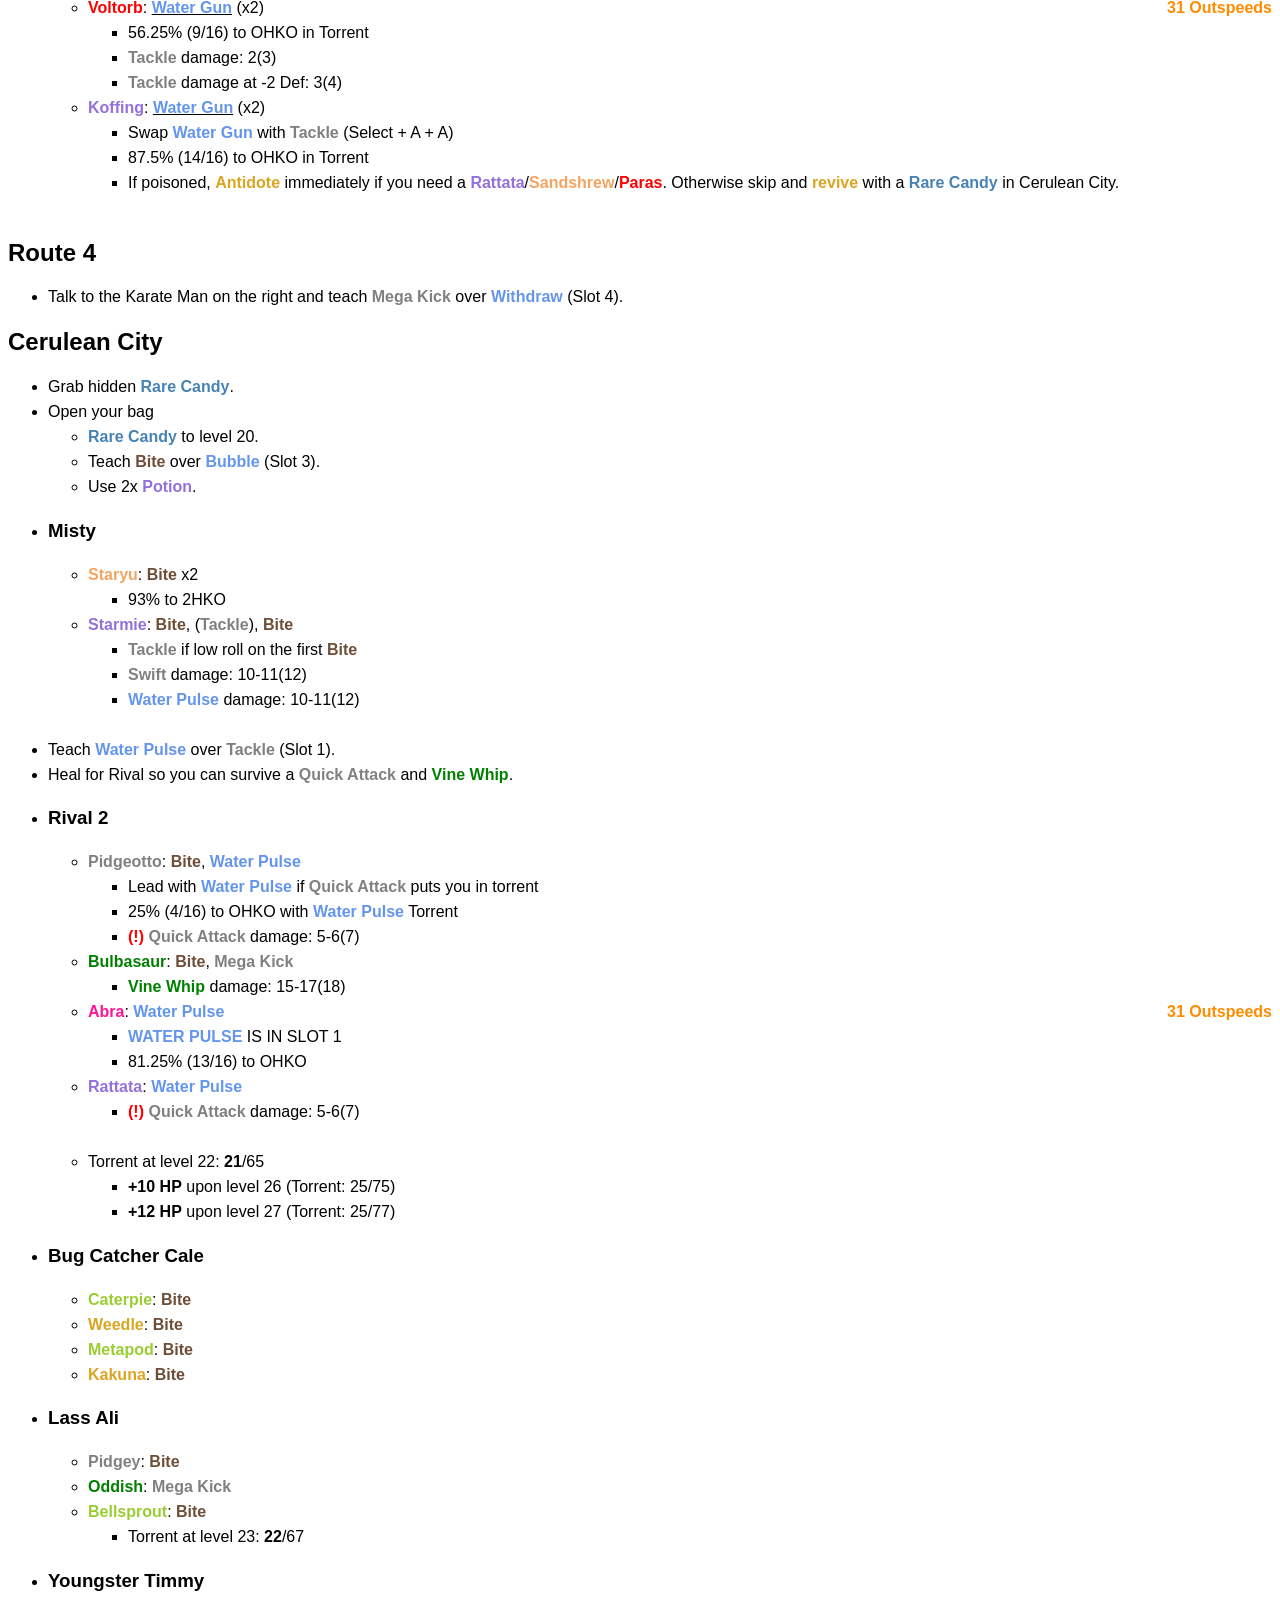
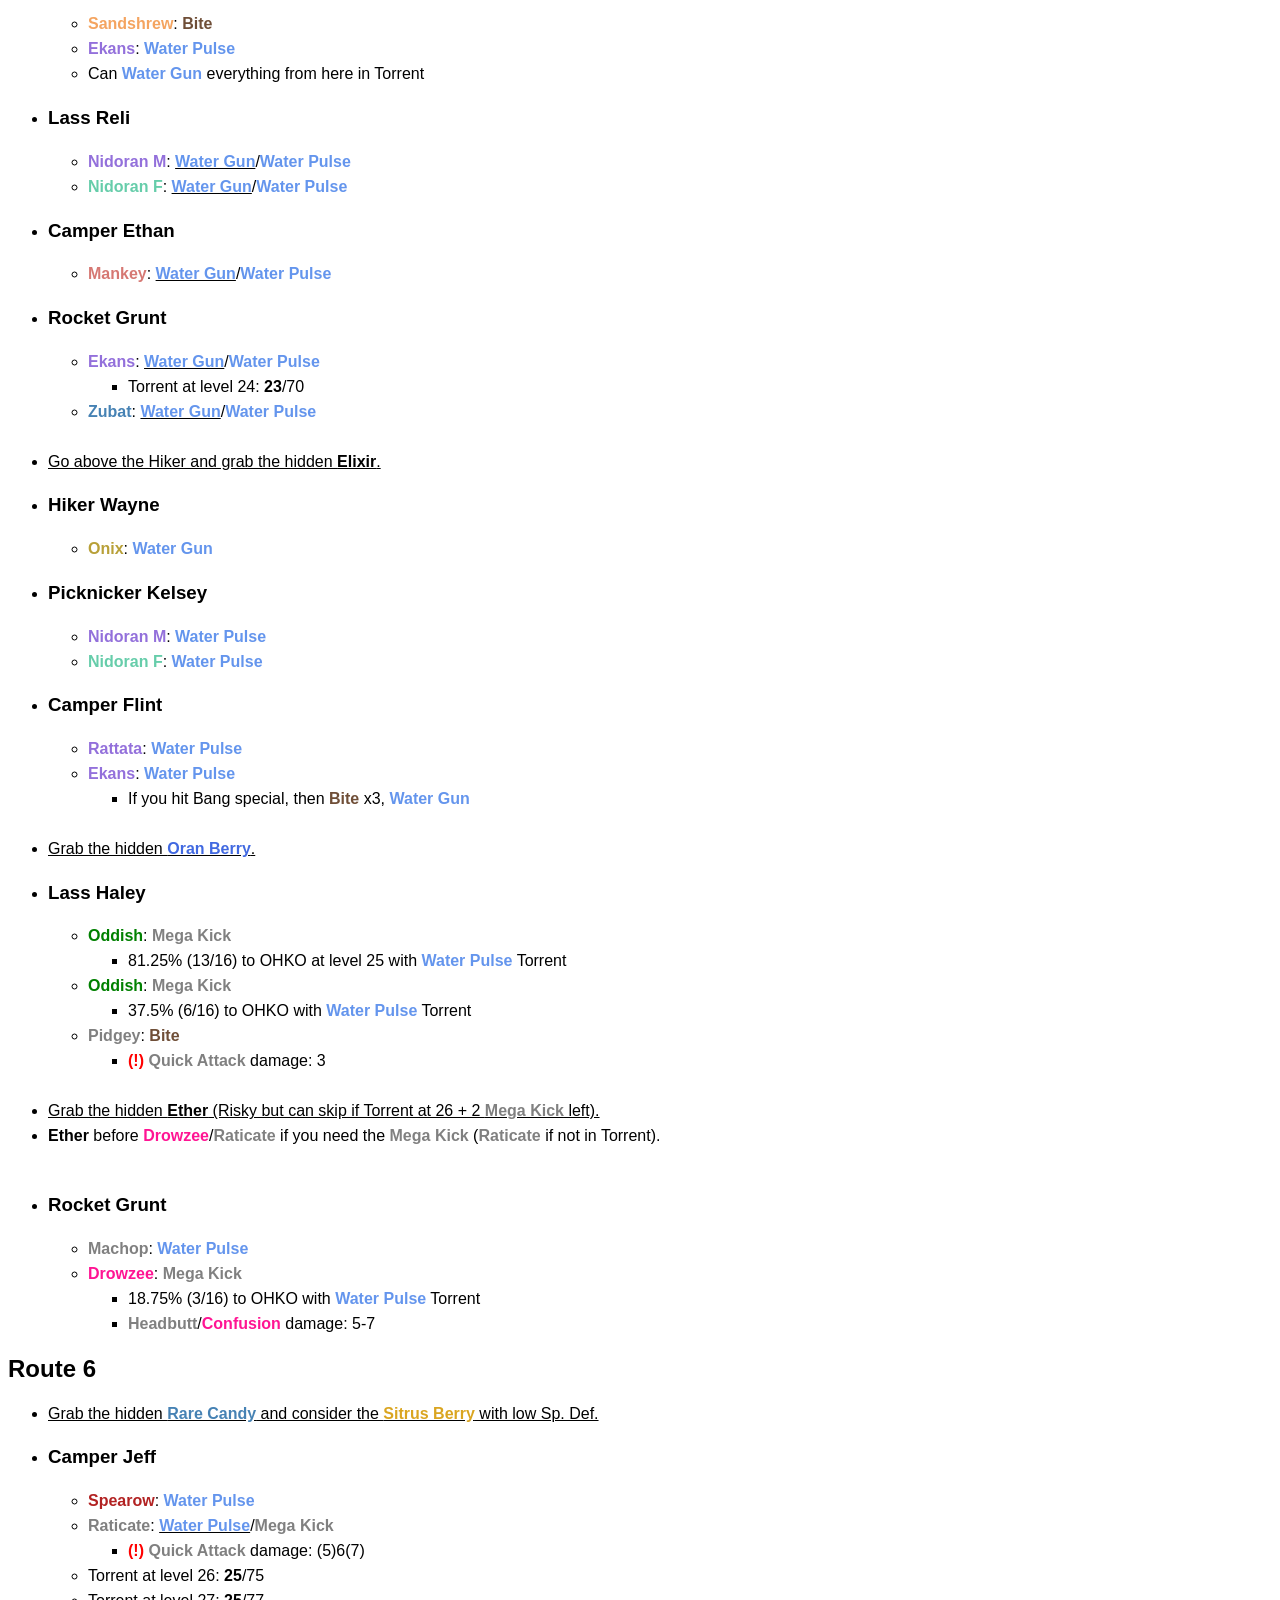
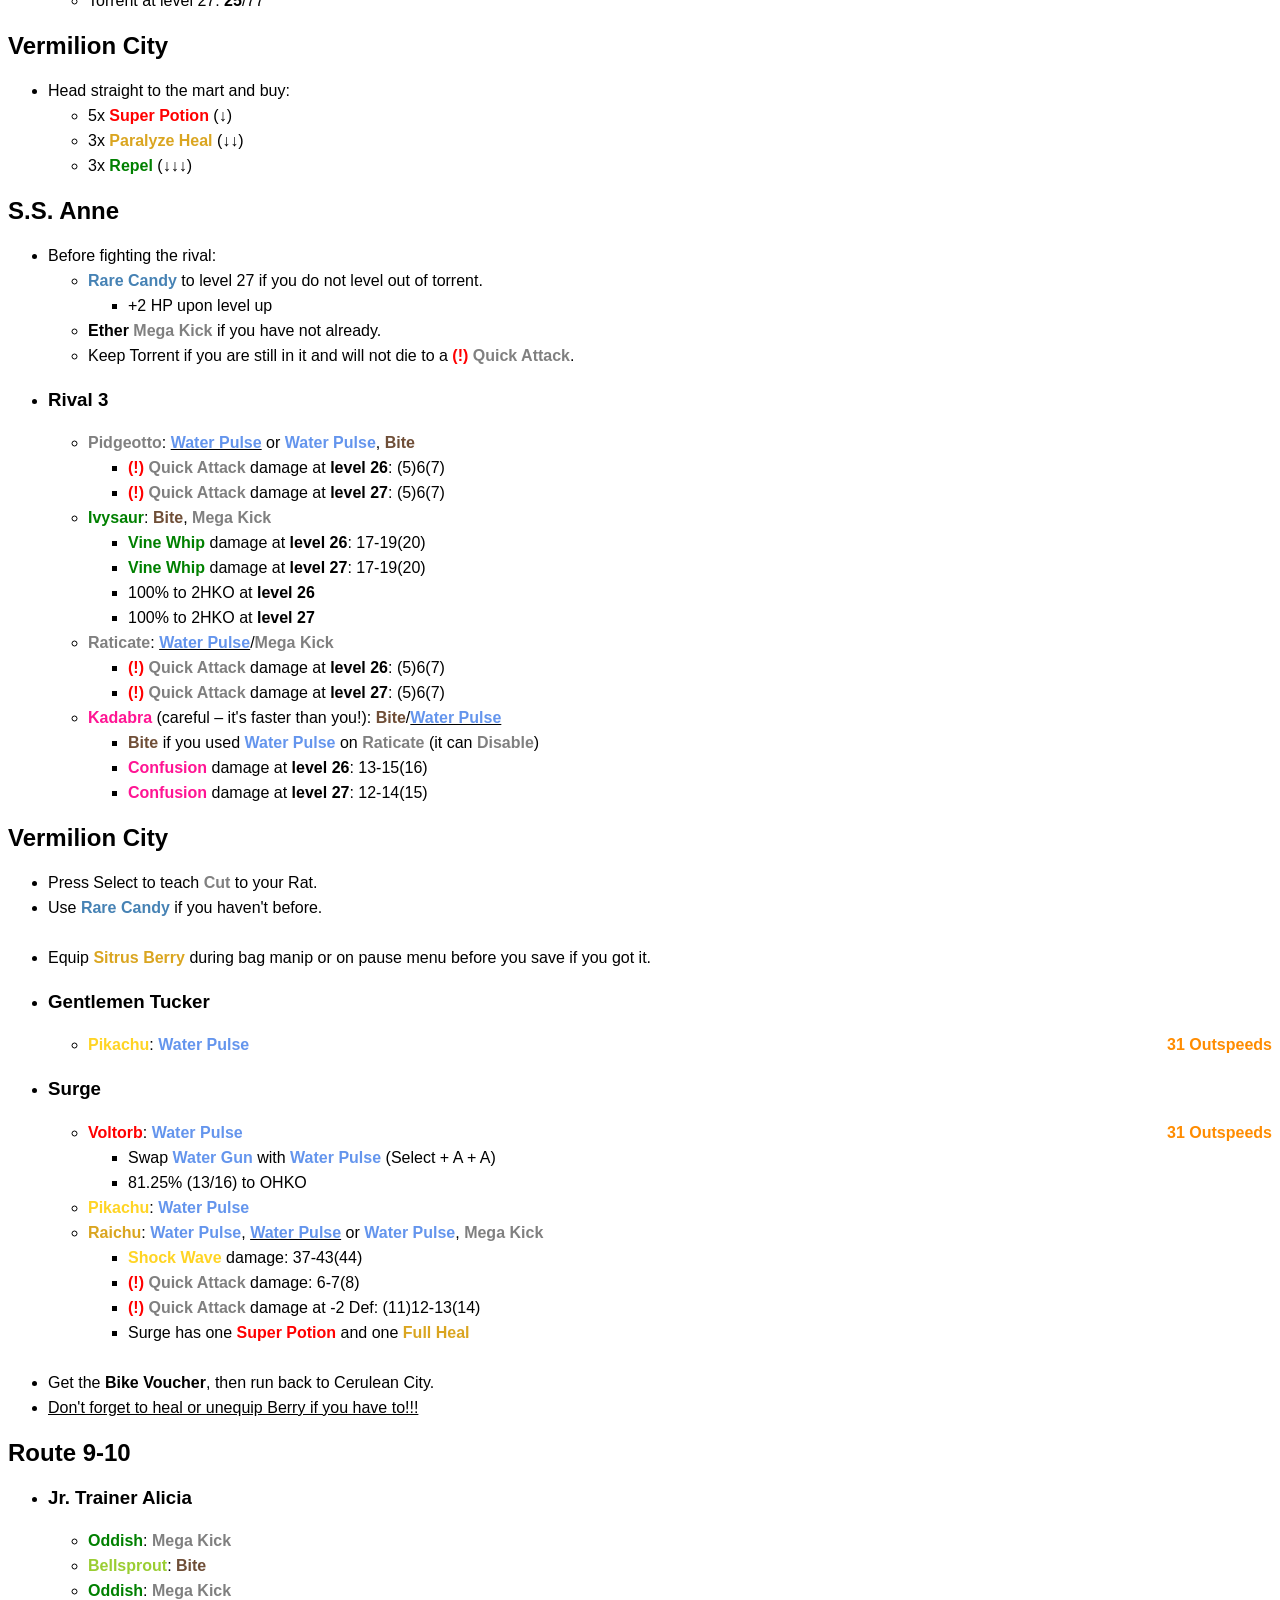
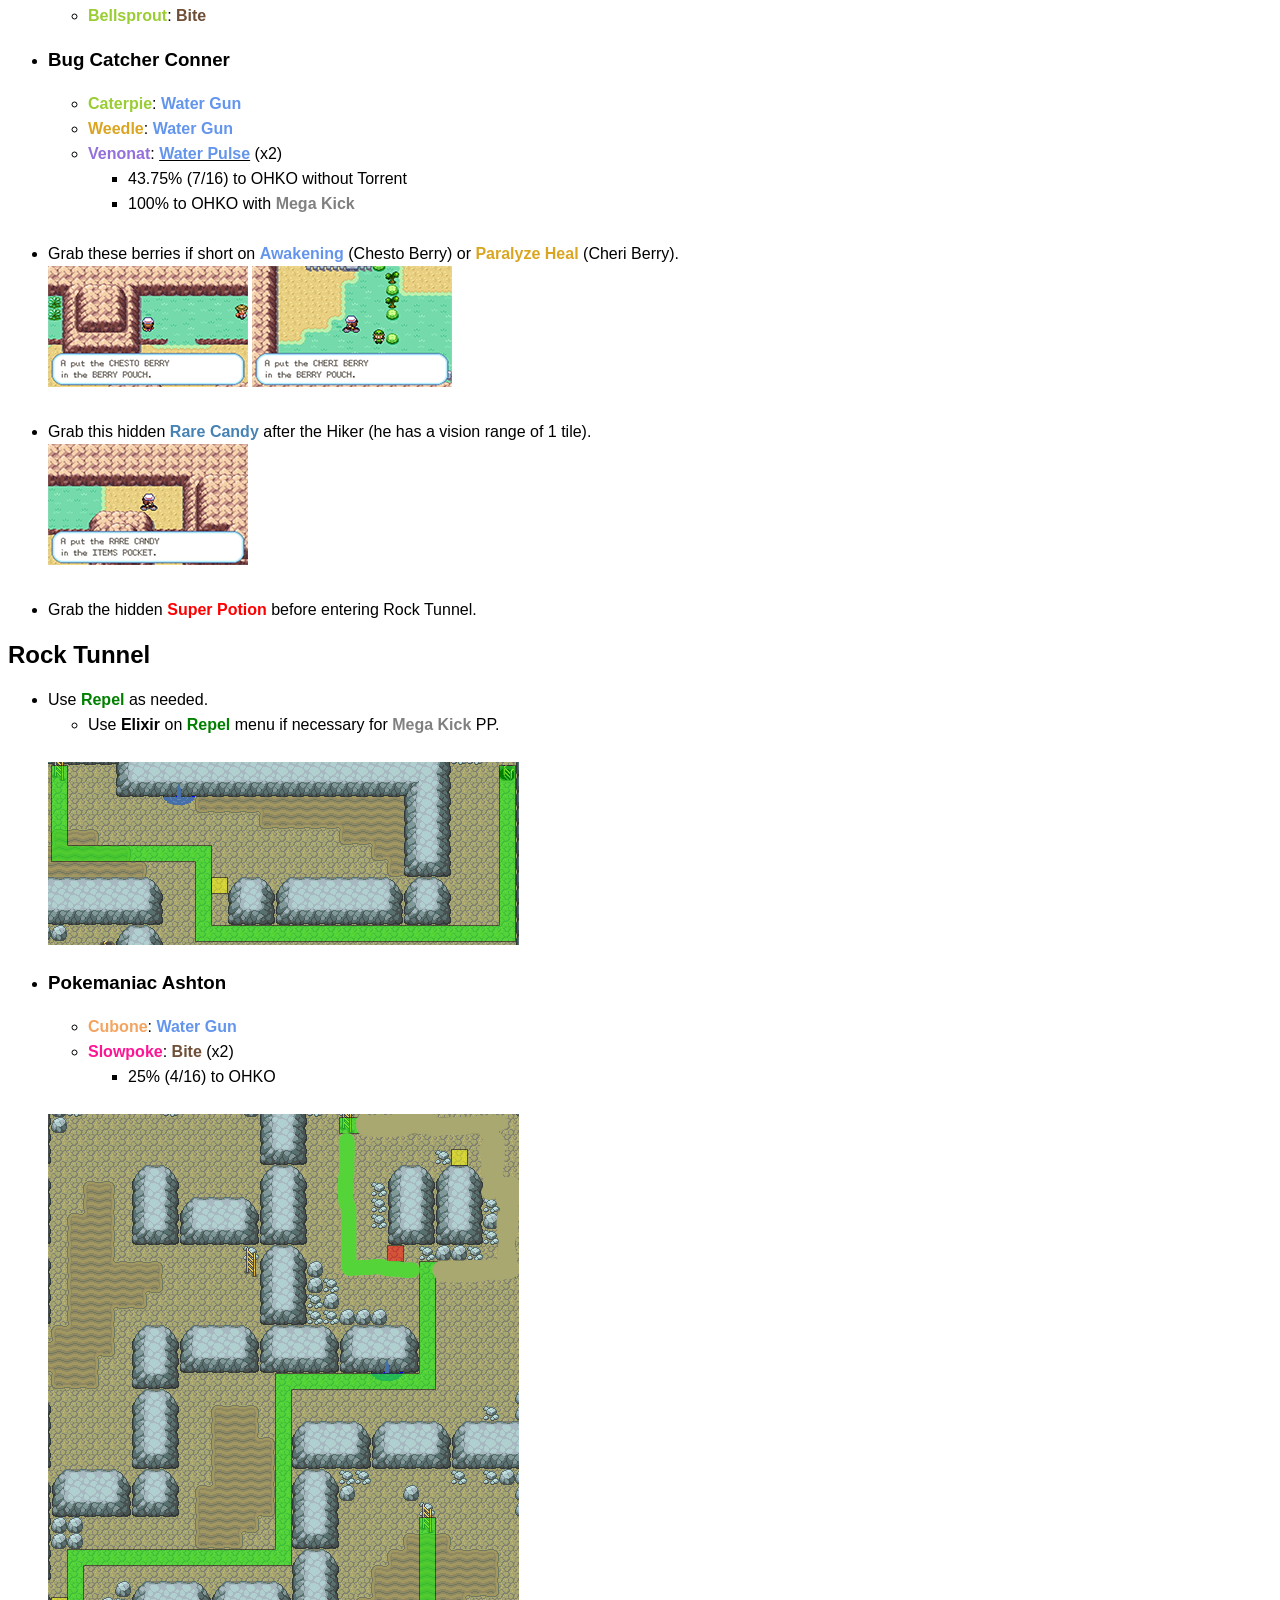
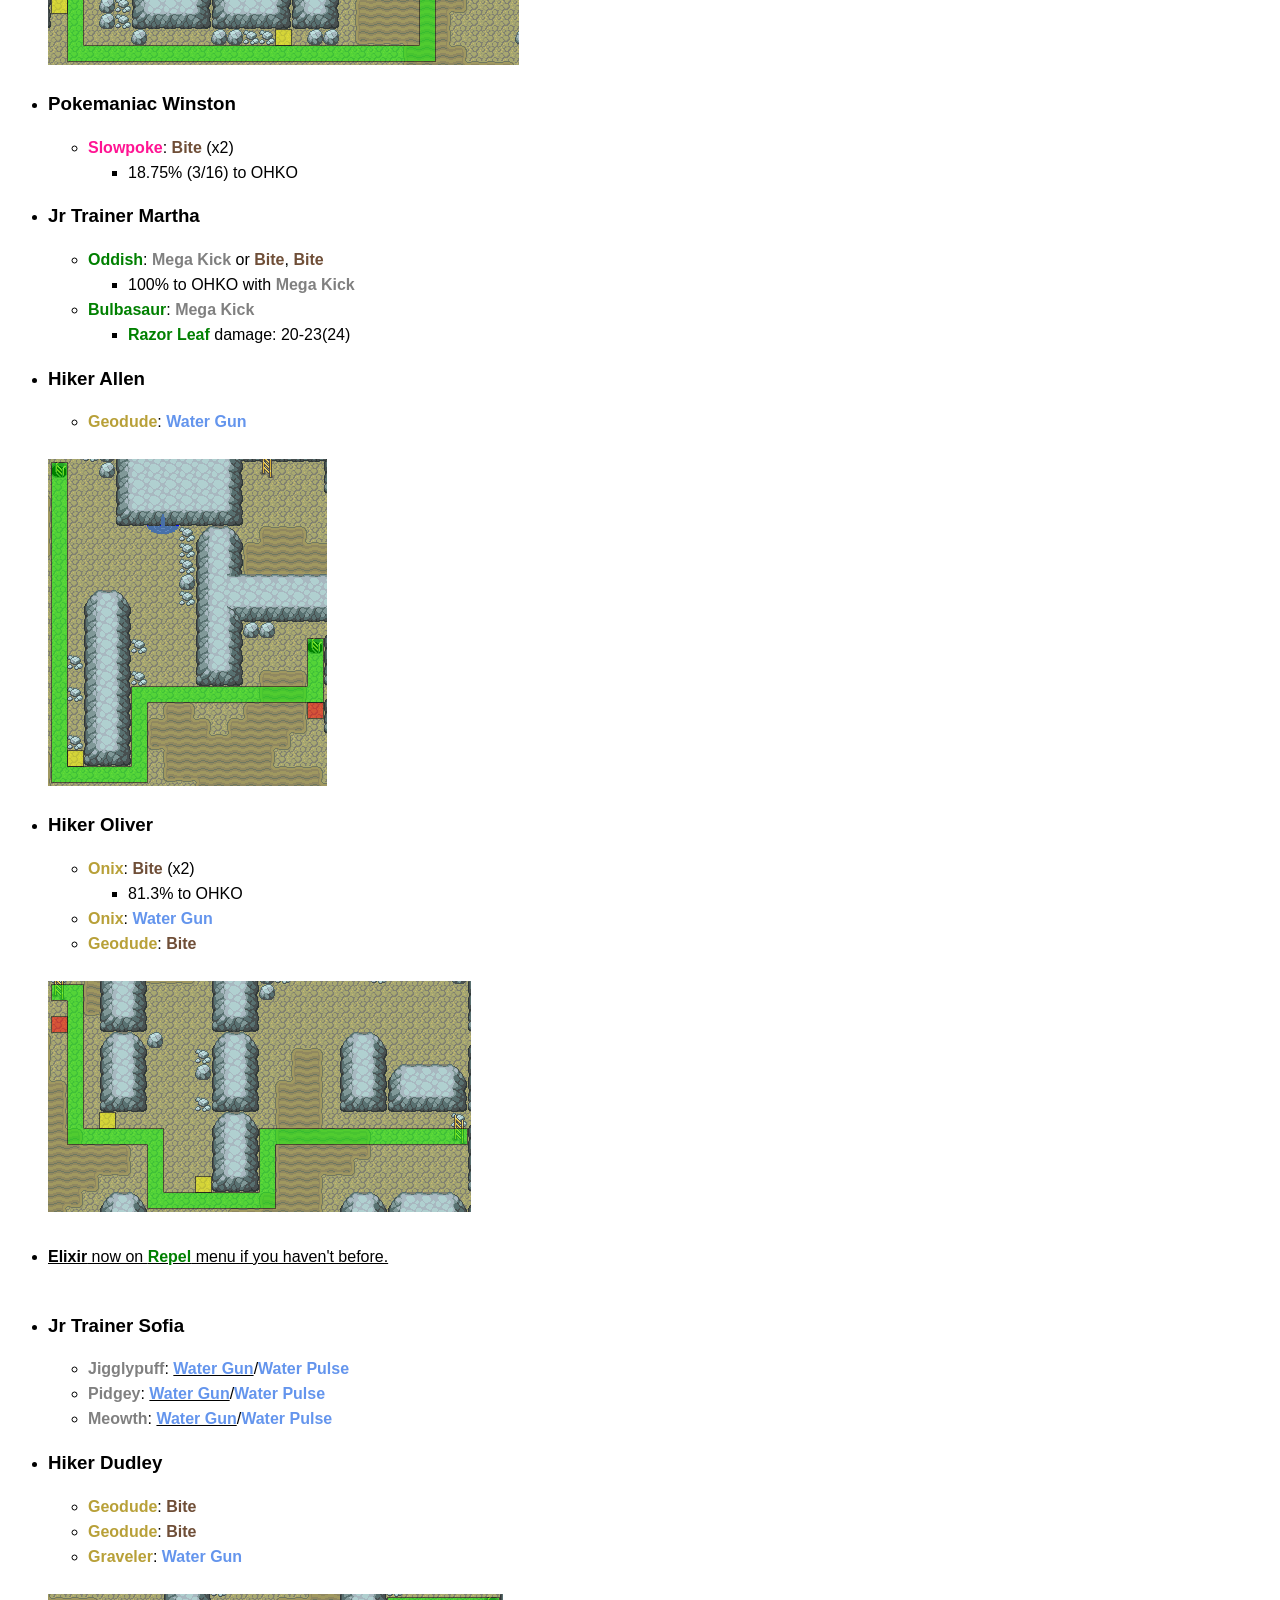
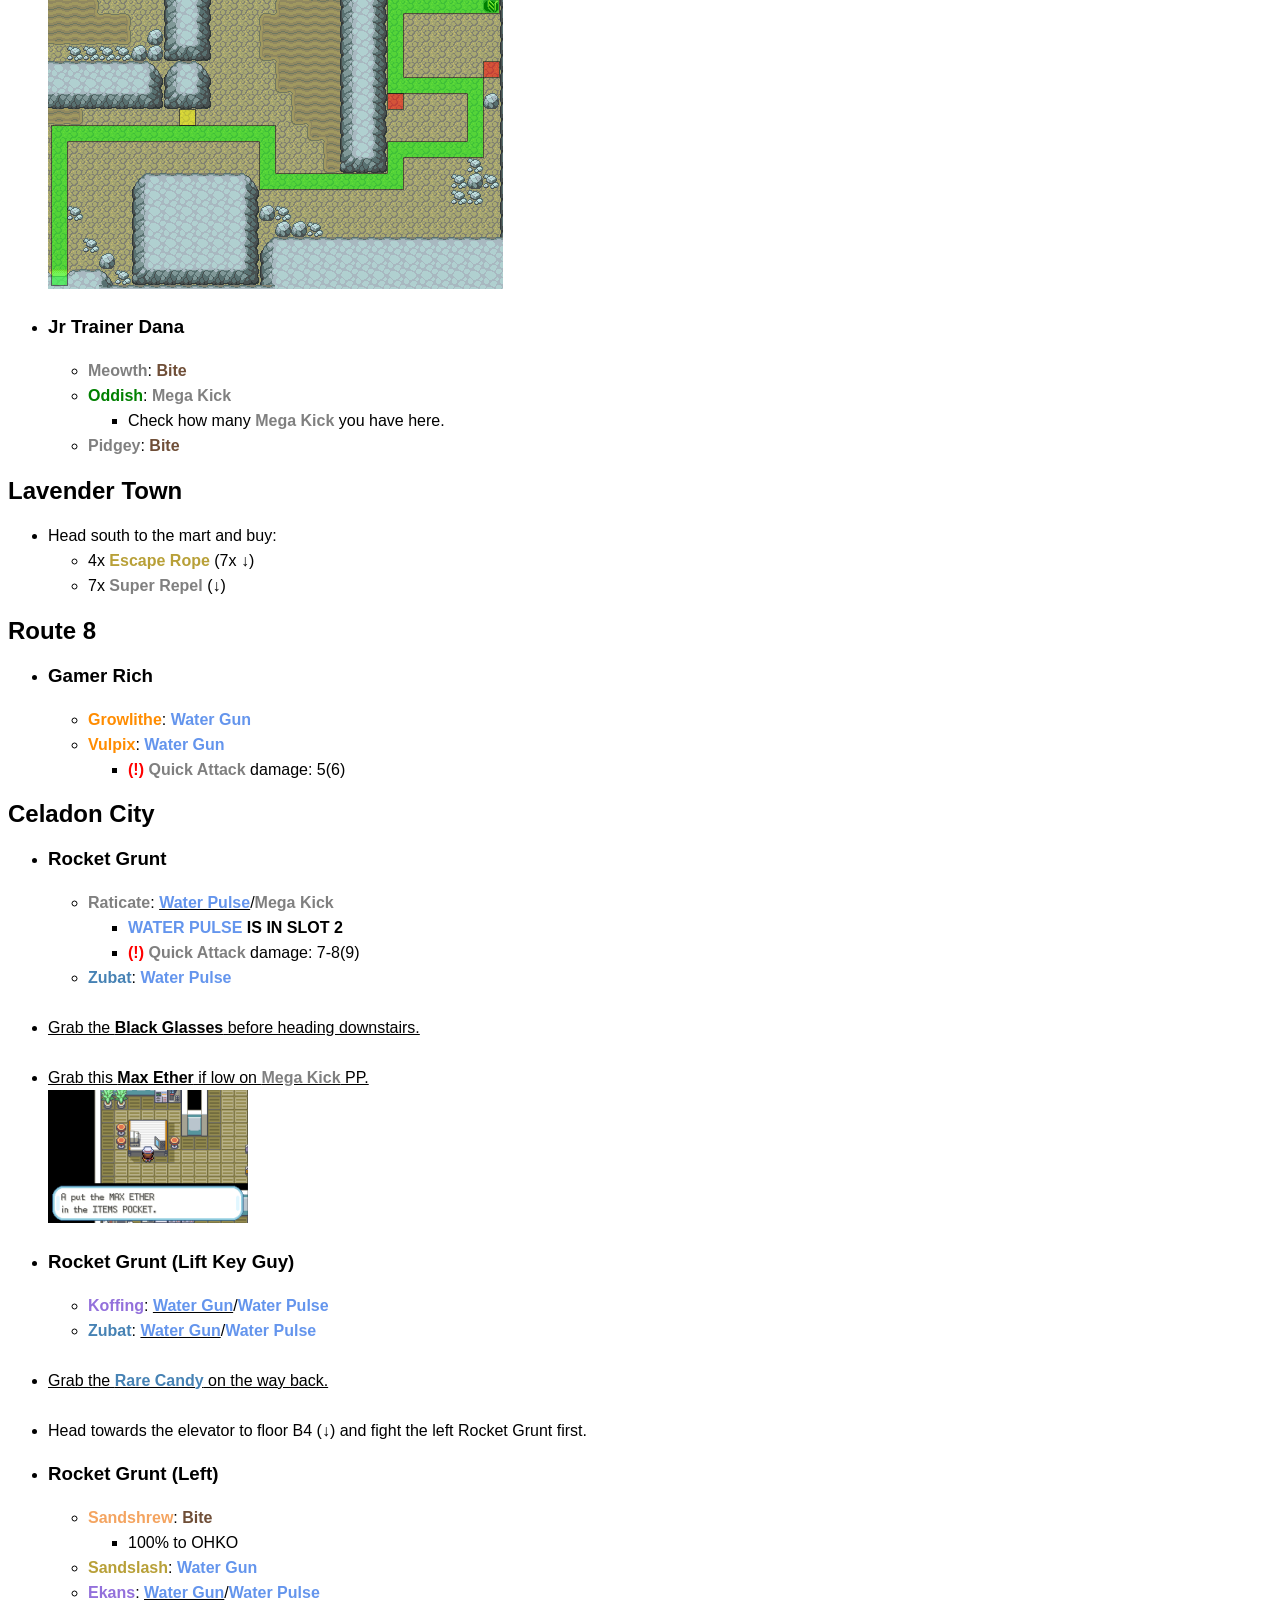
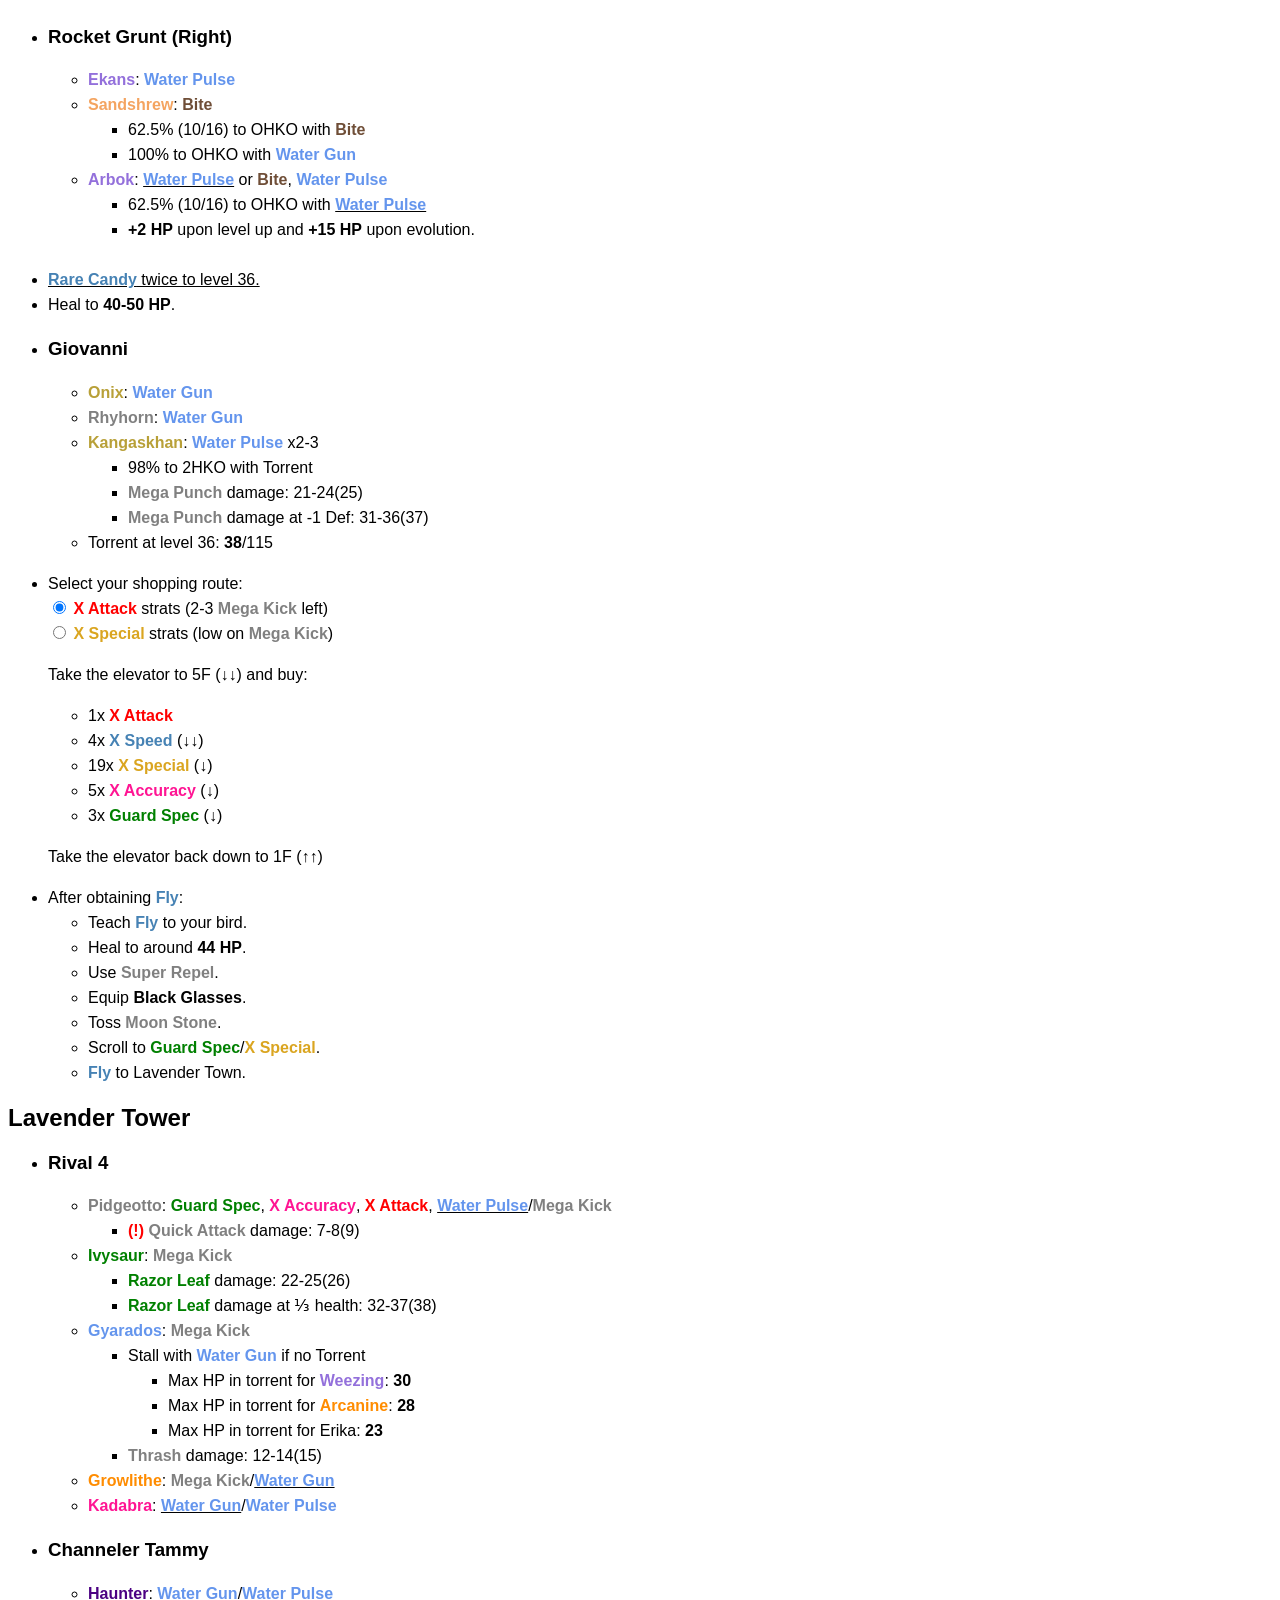
==== commit a2941e46: "Update index.html" ====
--- a/index.html
+++ b/index.html
@@ -10,7 +10,7 @@
 <body>
 <header>
     <h1>FireRed/LeafGreen -- Any% Glitchless (WR Route)</h1>
-    <h4>Shoutouts to Bang, Ana and Flareon for additional help.</h4>
+    <h4>Shoutouts to Bang, Ananan and Flareon for additional help!</h4>
     <h6>For god's sake, please don't look at this amateur code XD</h6>
     <p>This guide assumes these IV settings, so please don't follow this if you have lower requirements:</p>
     <table>
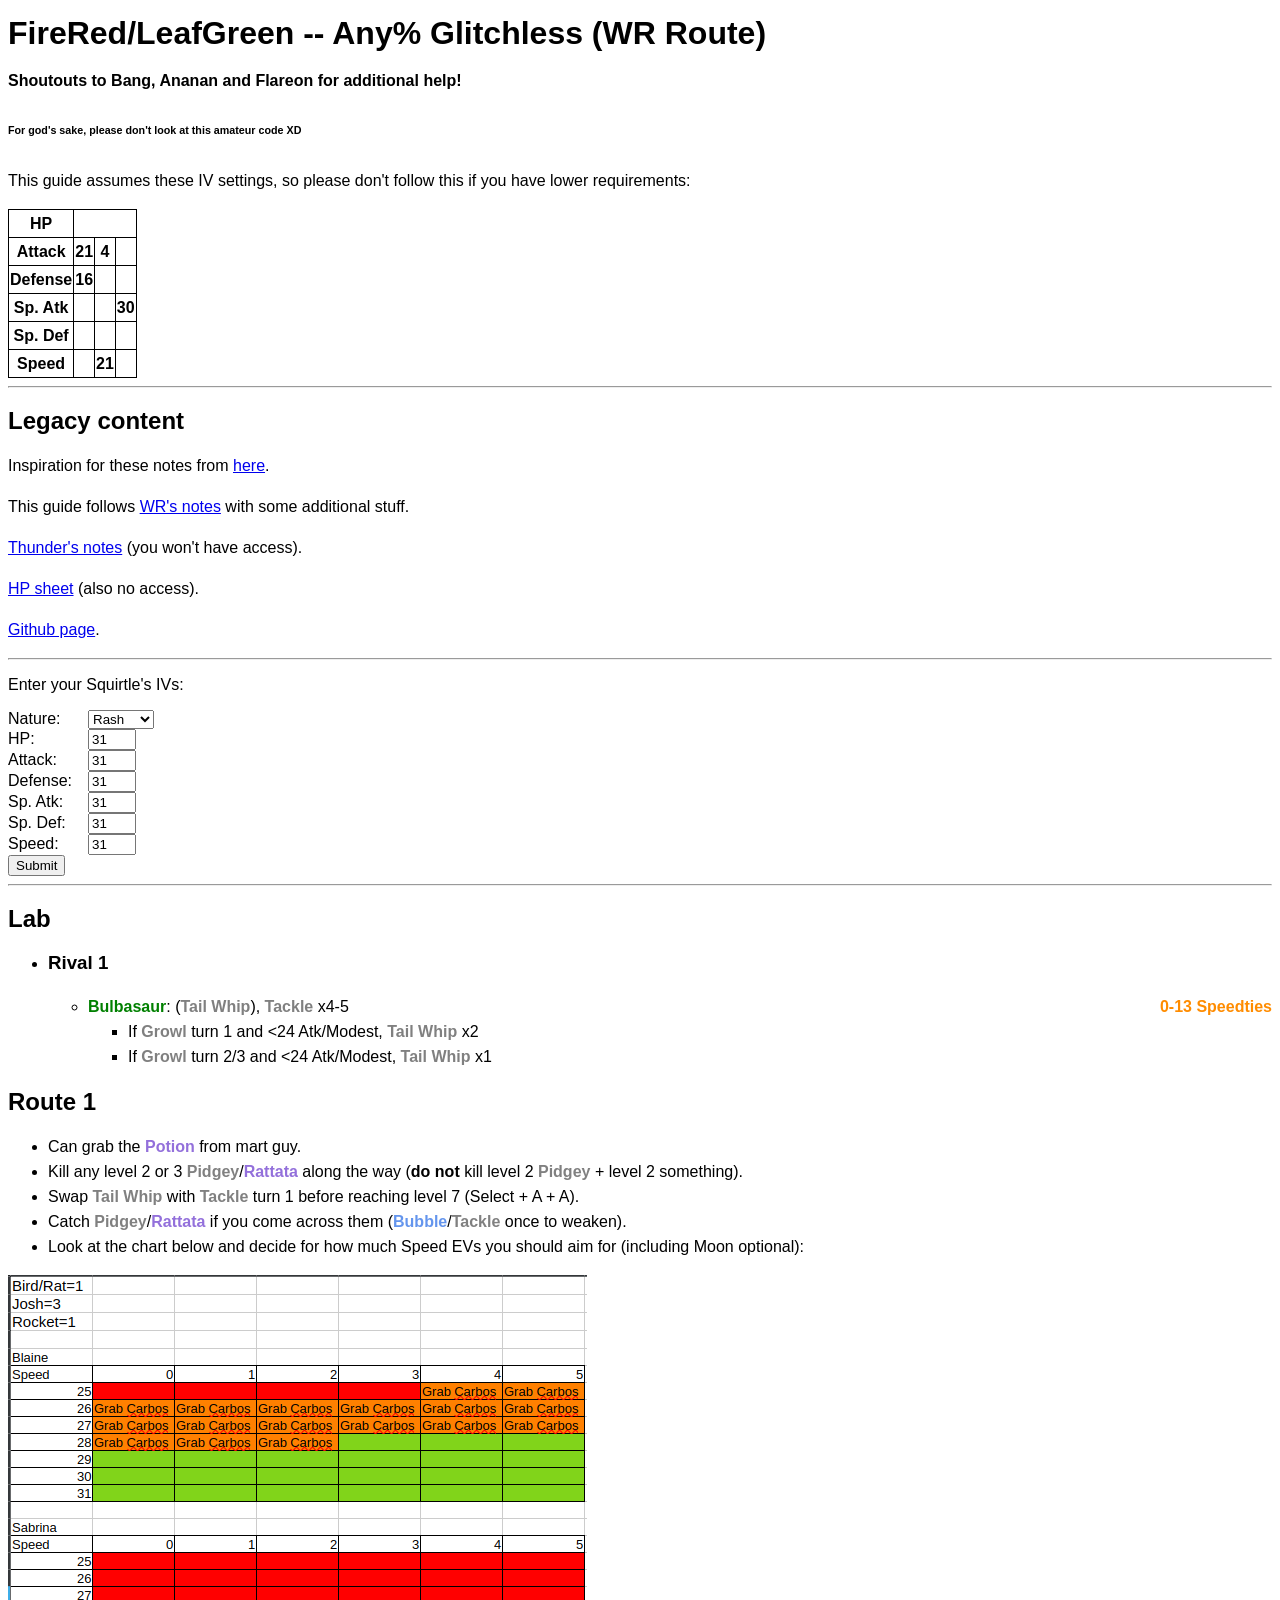
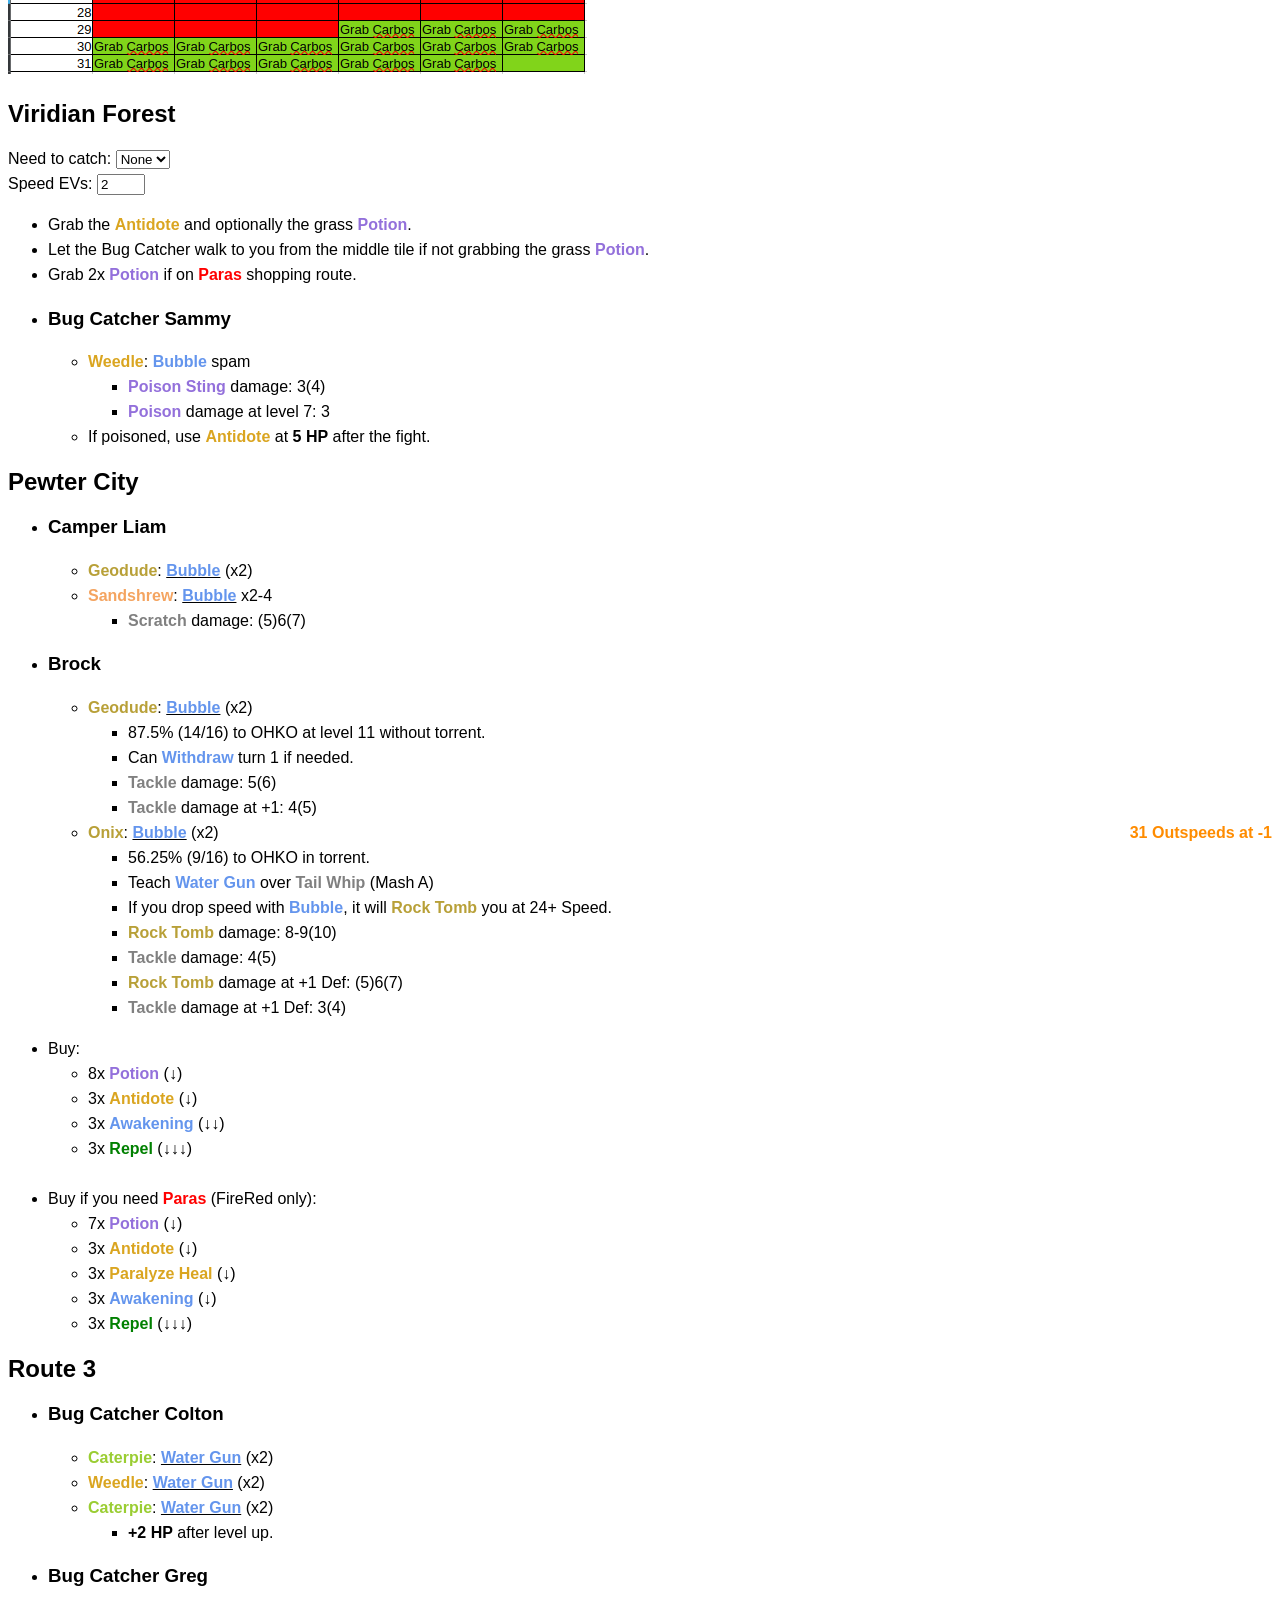
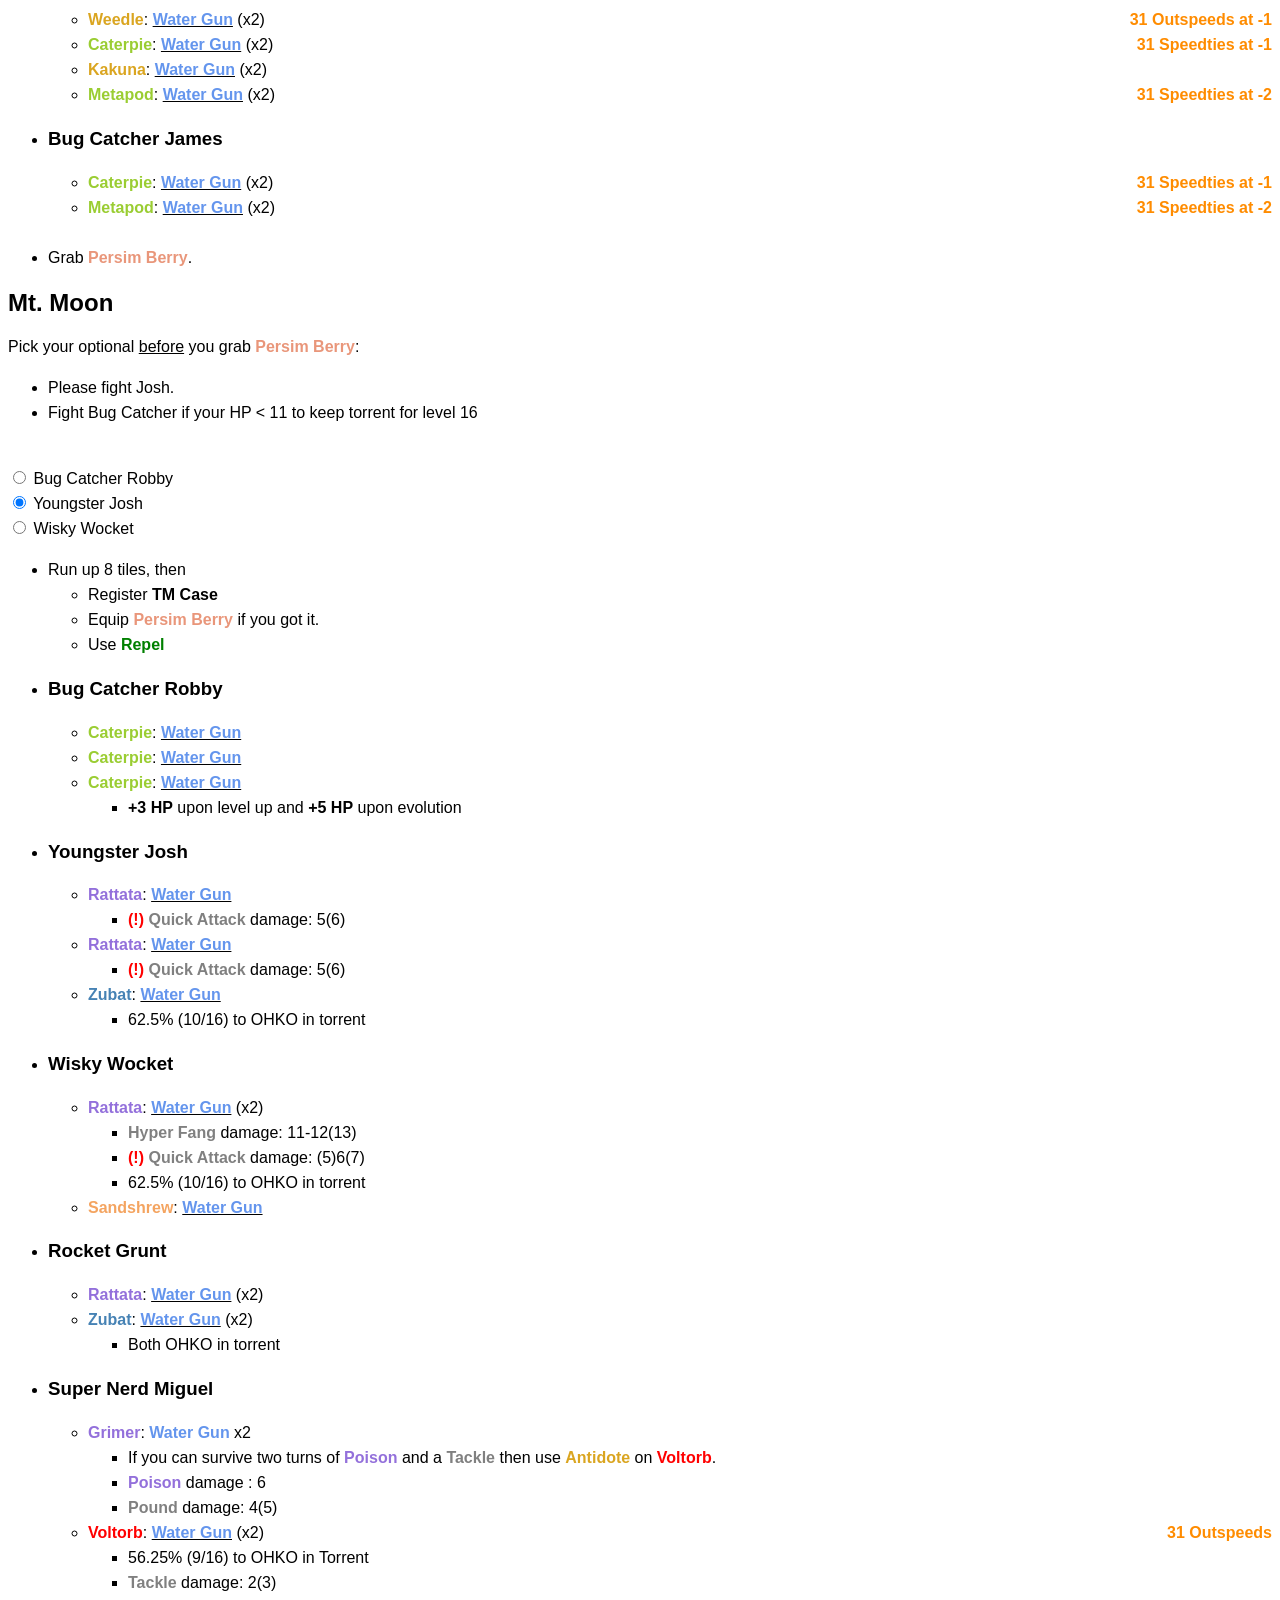
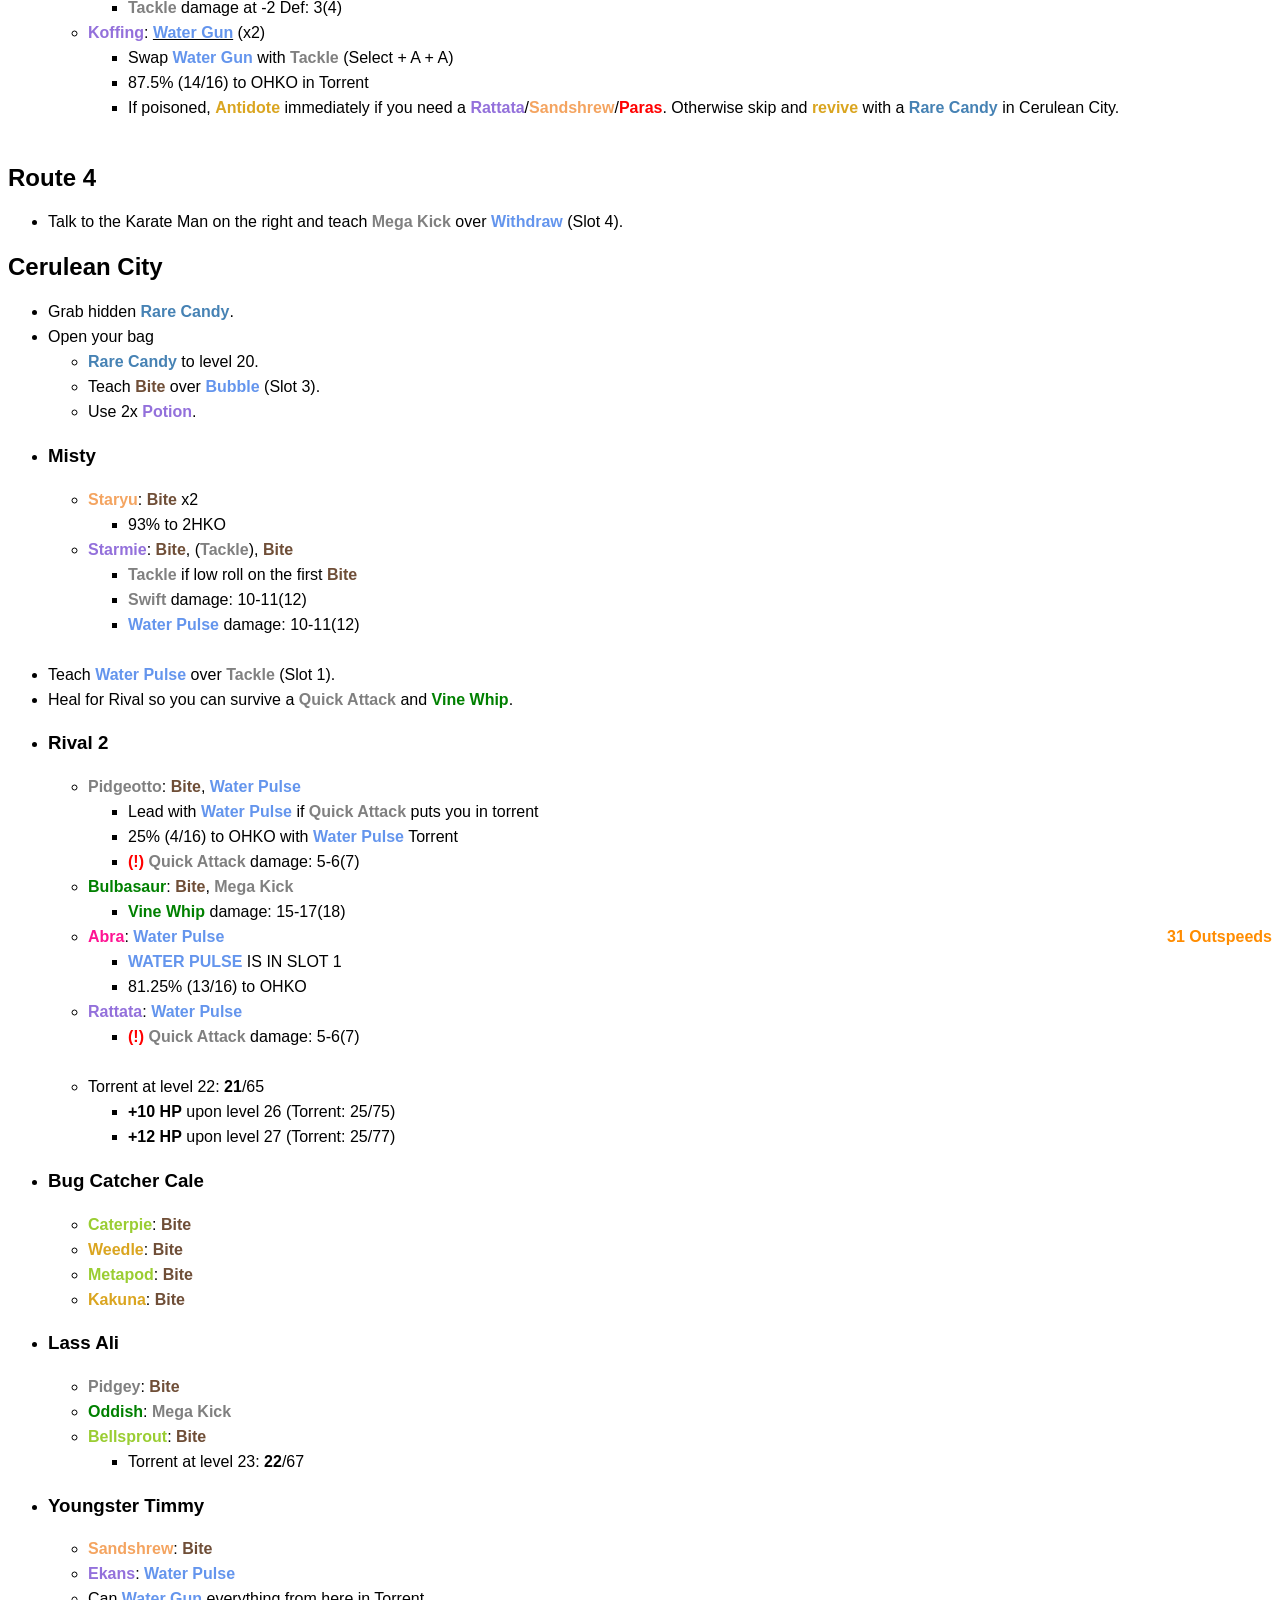
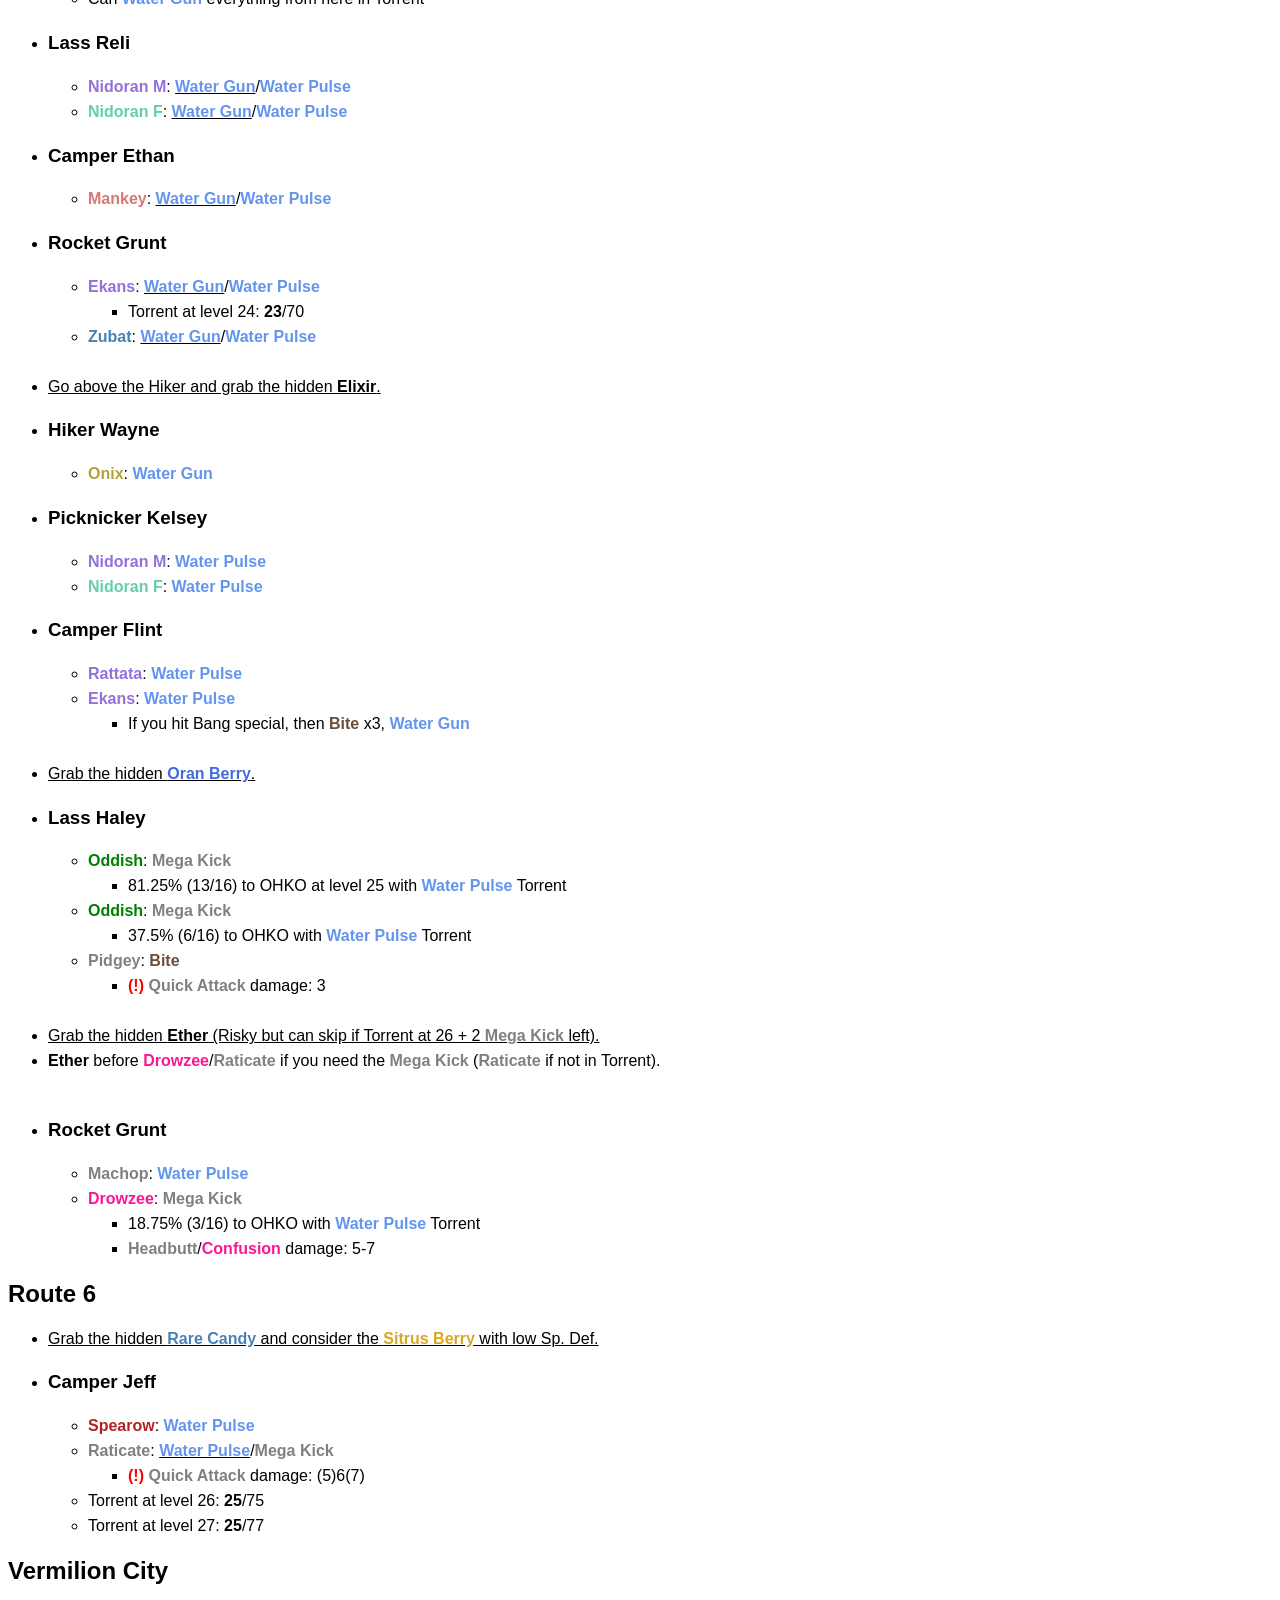
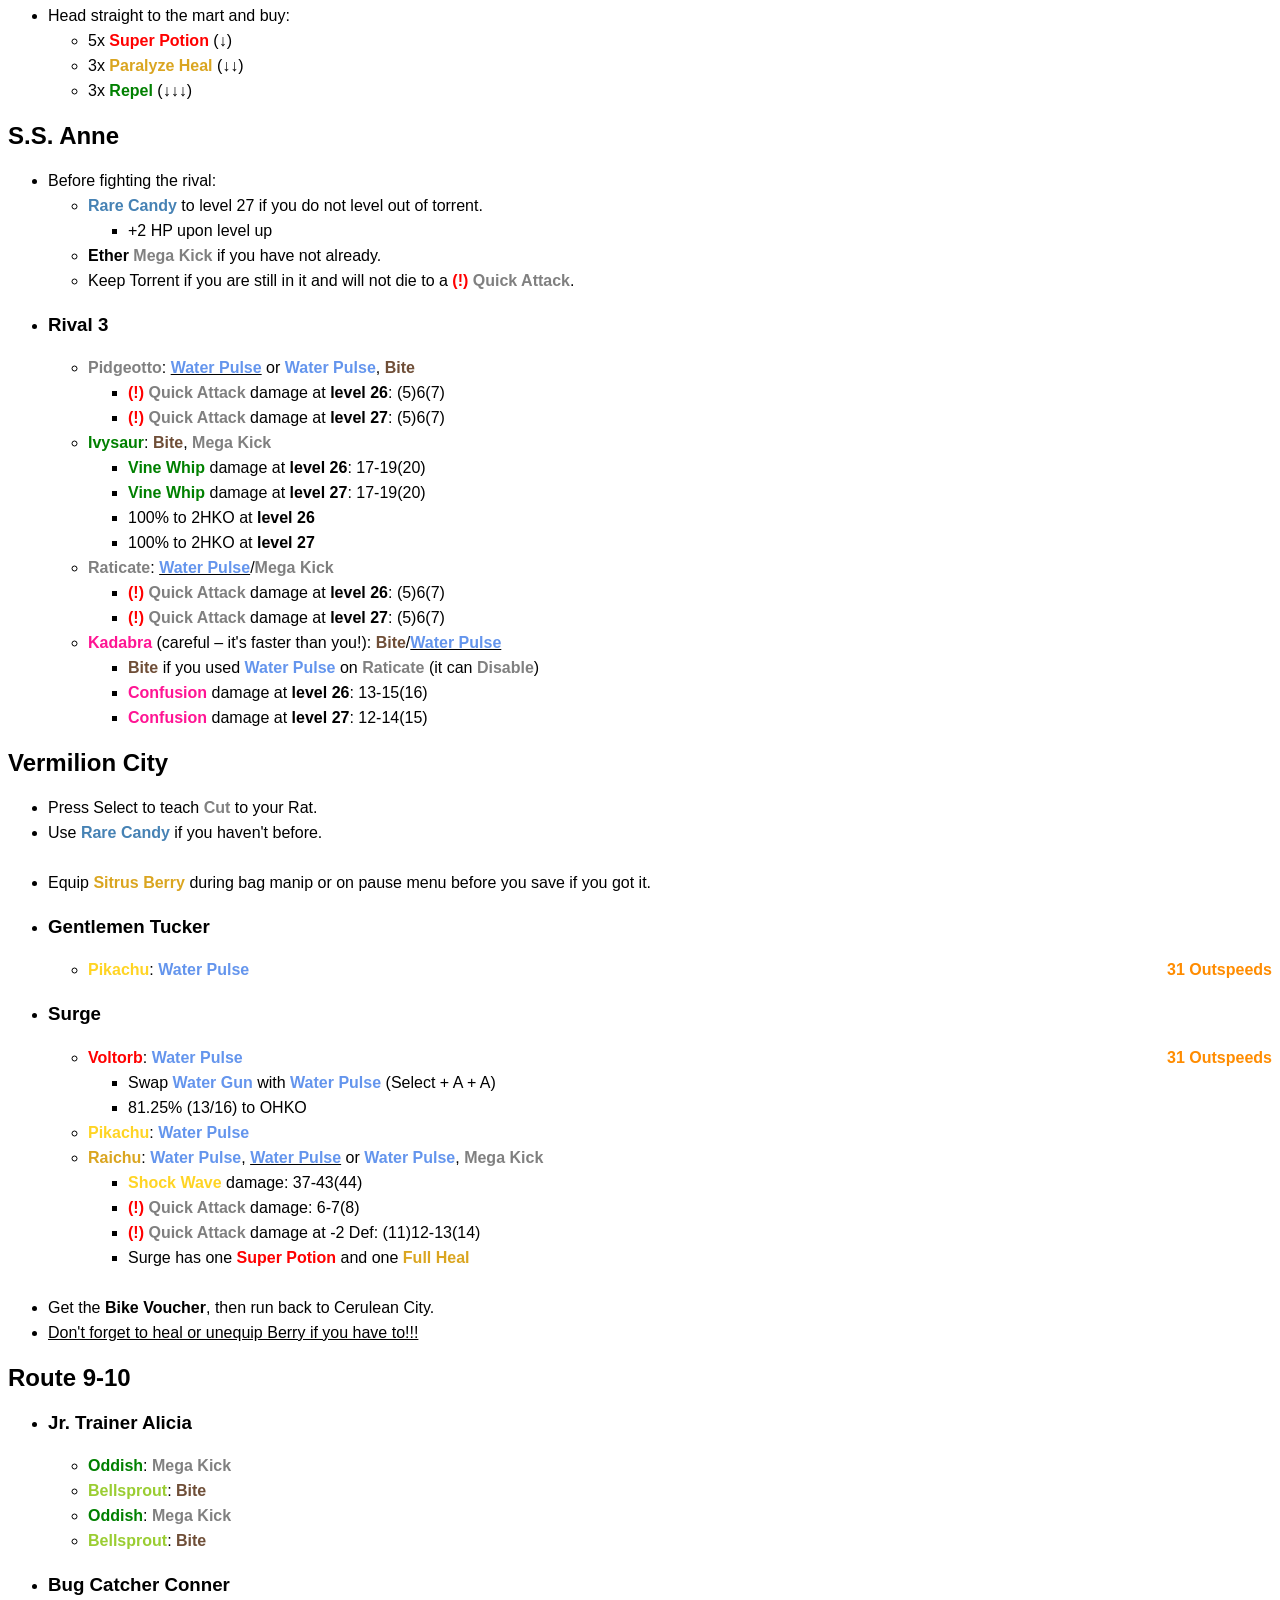
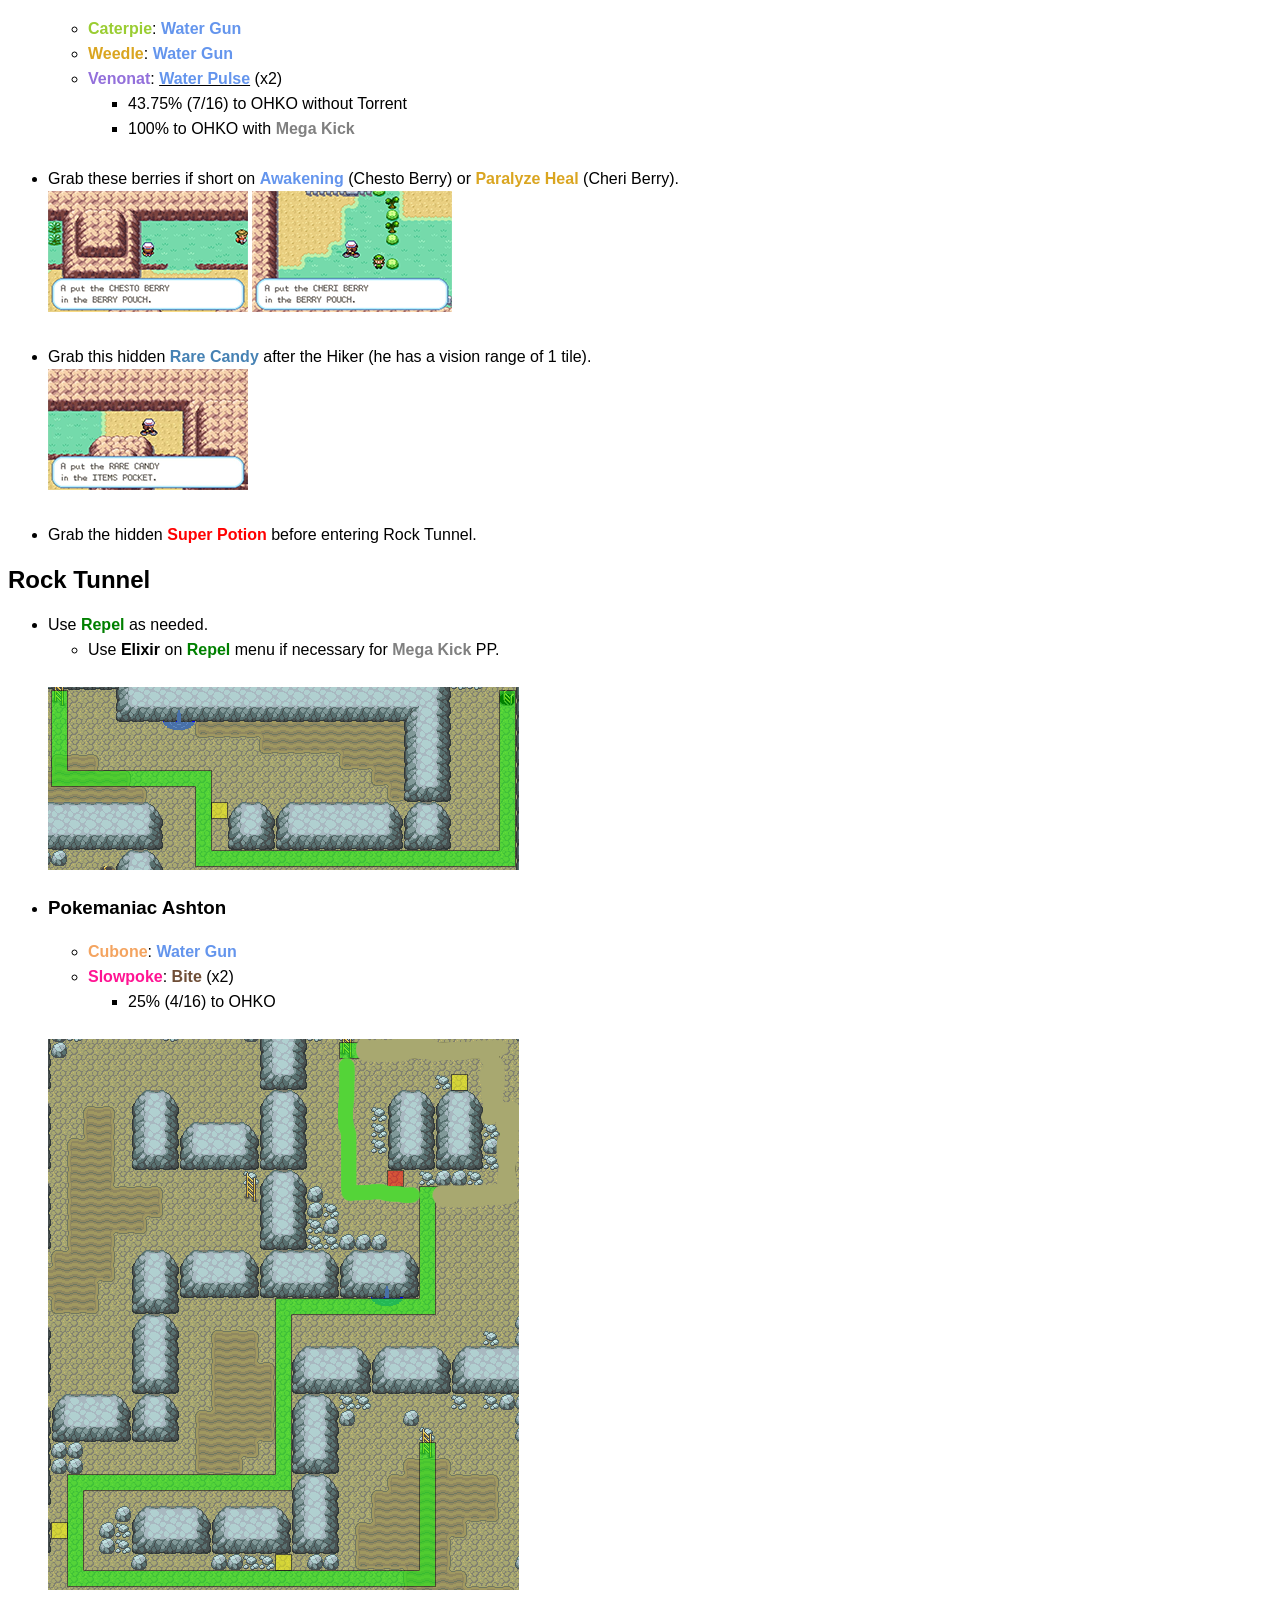
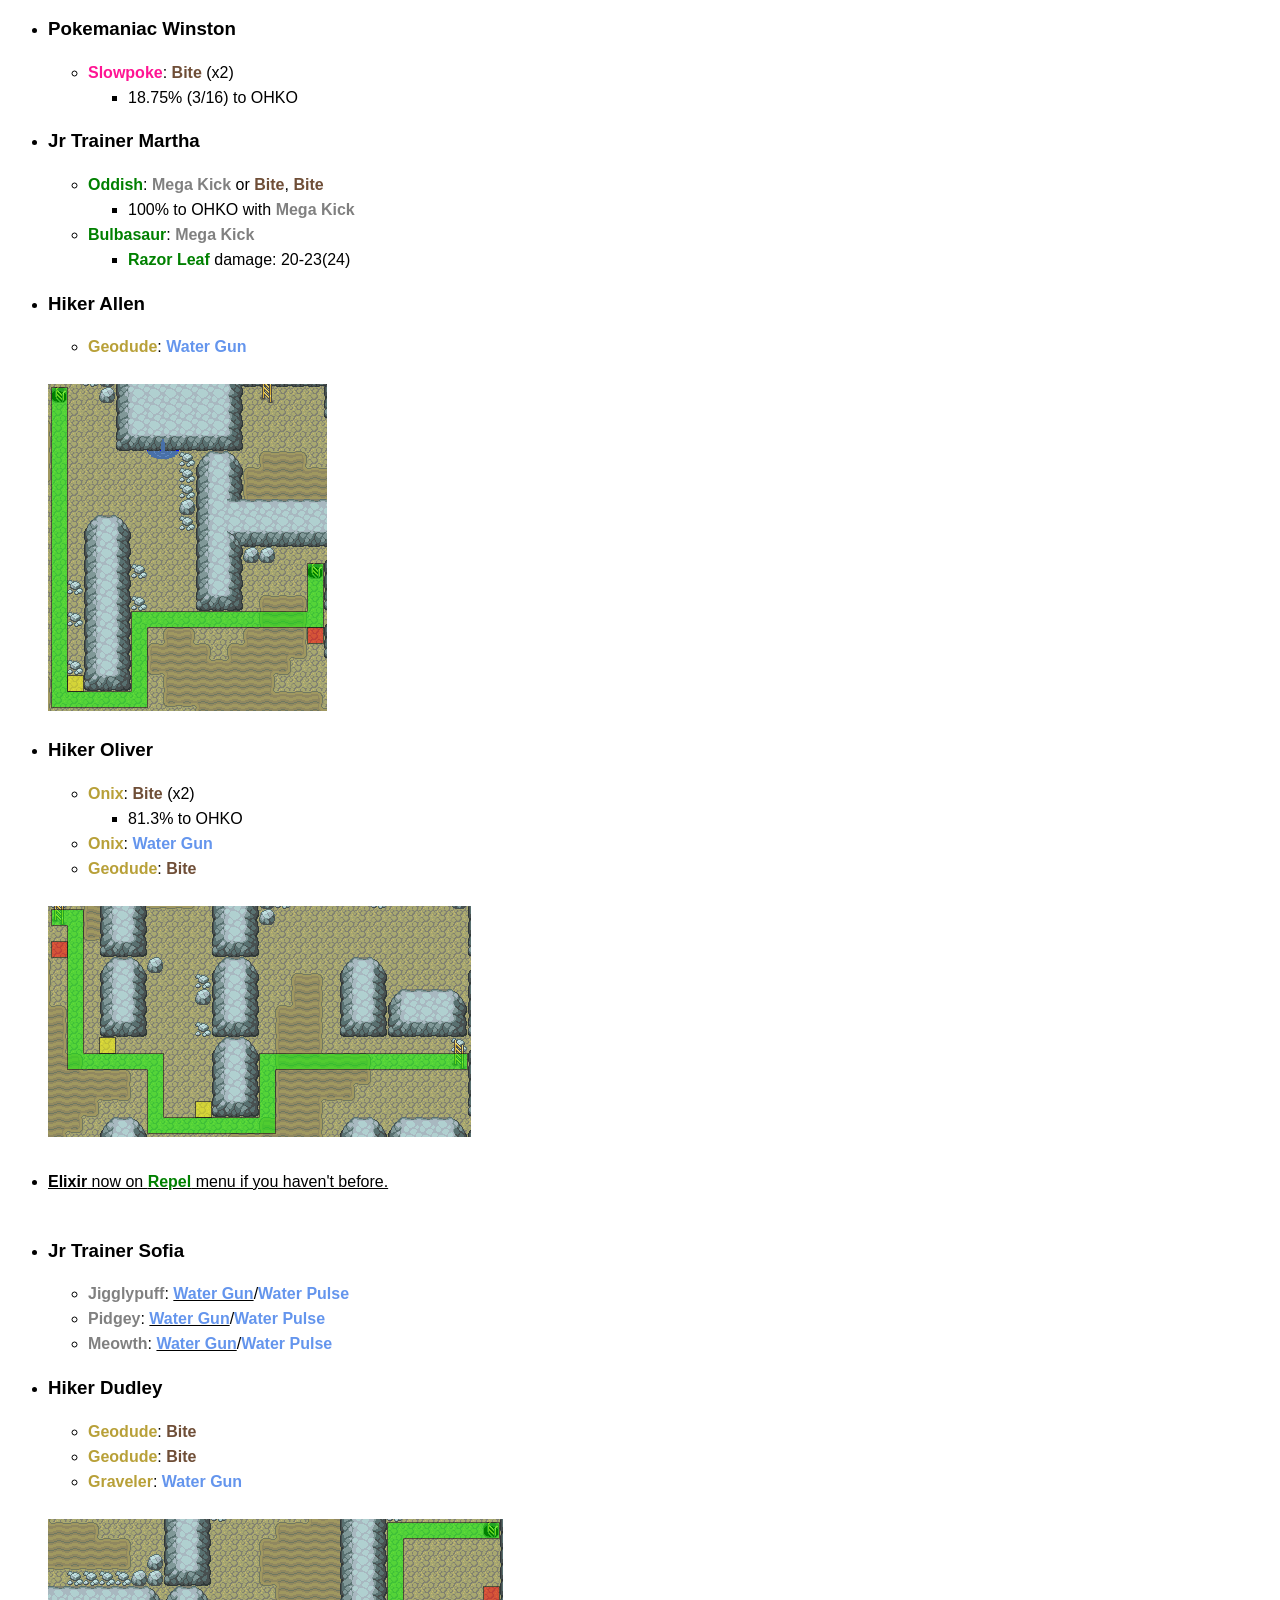
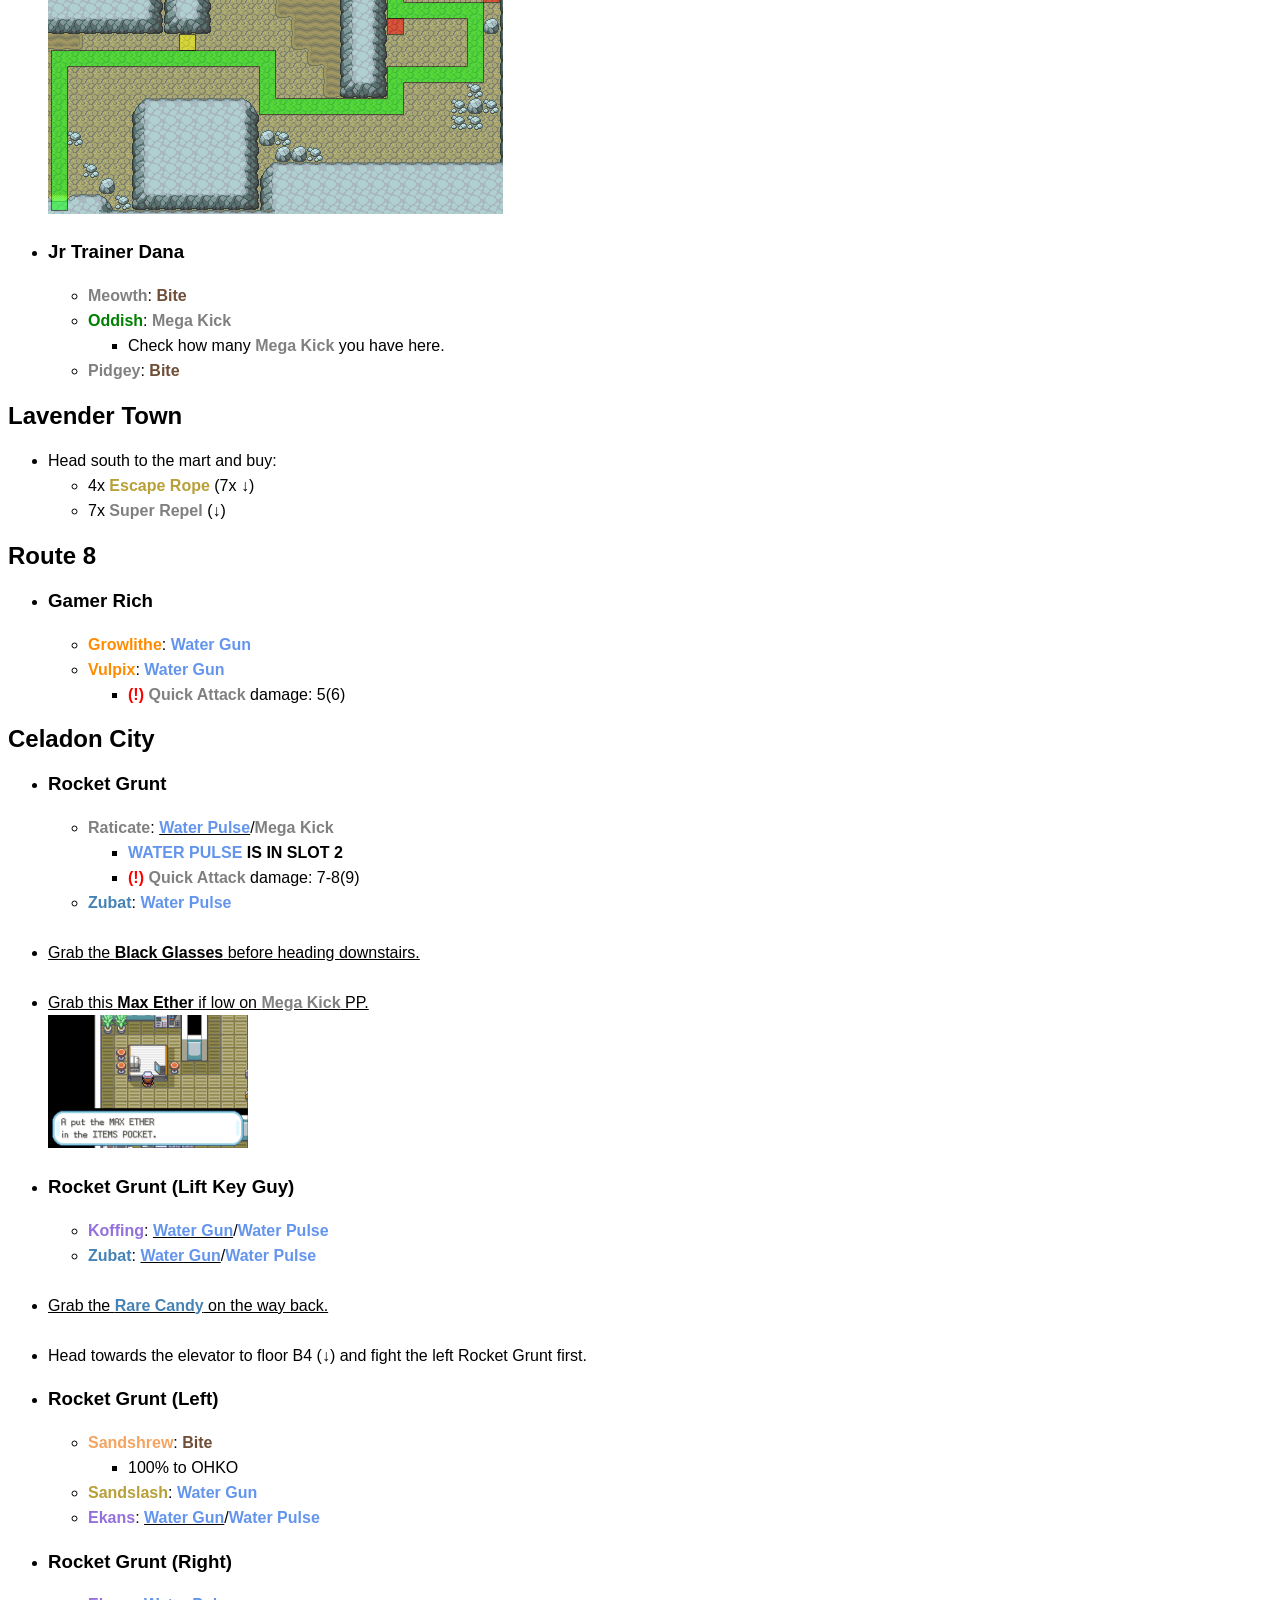
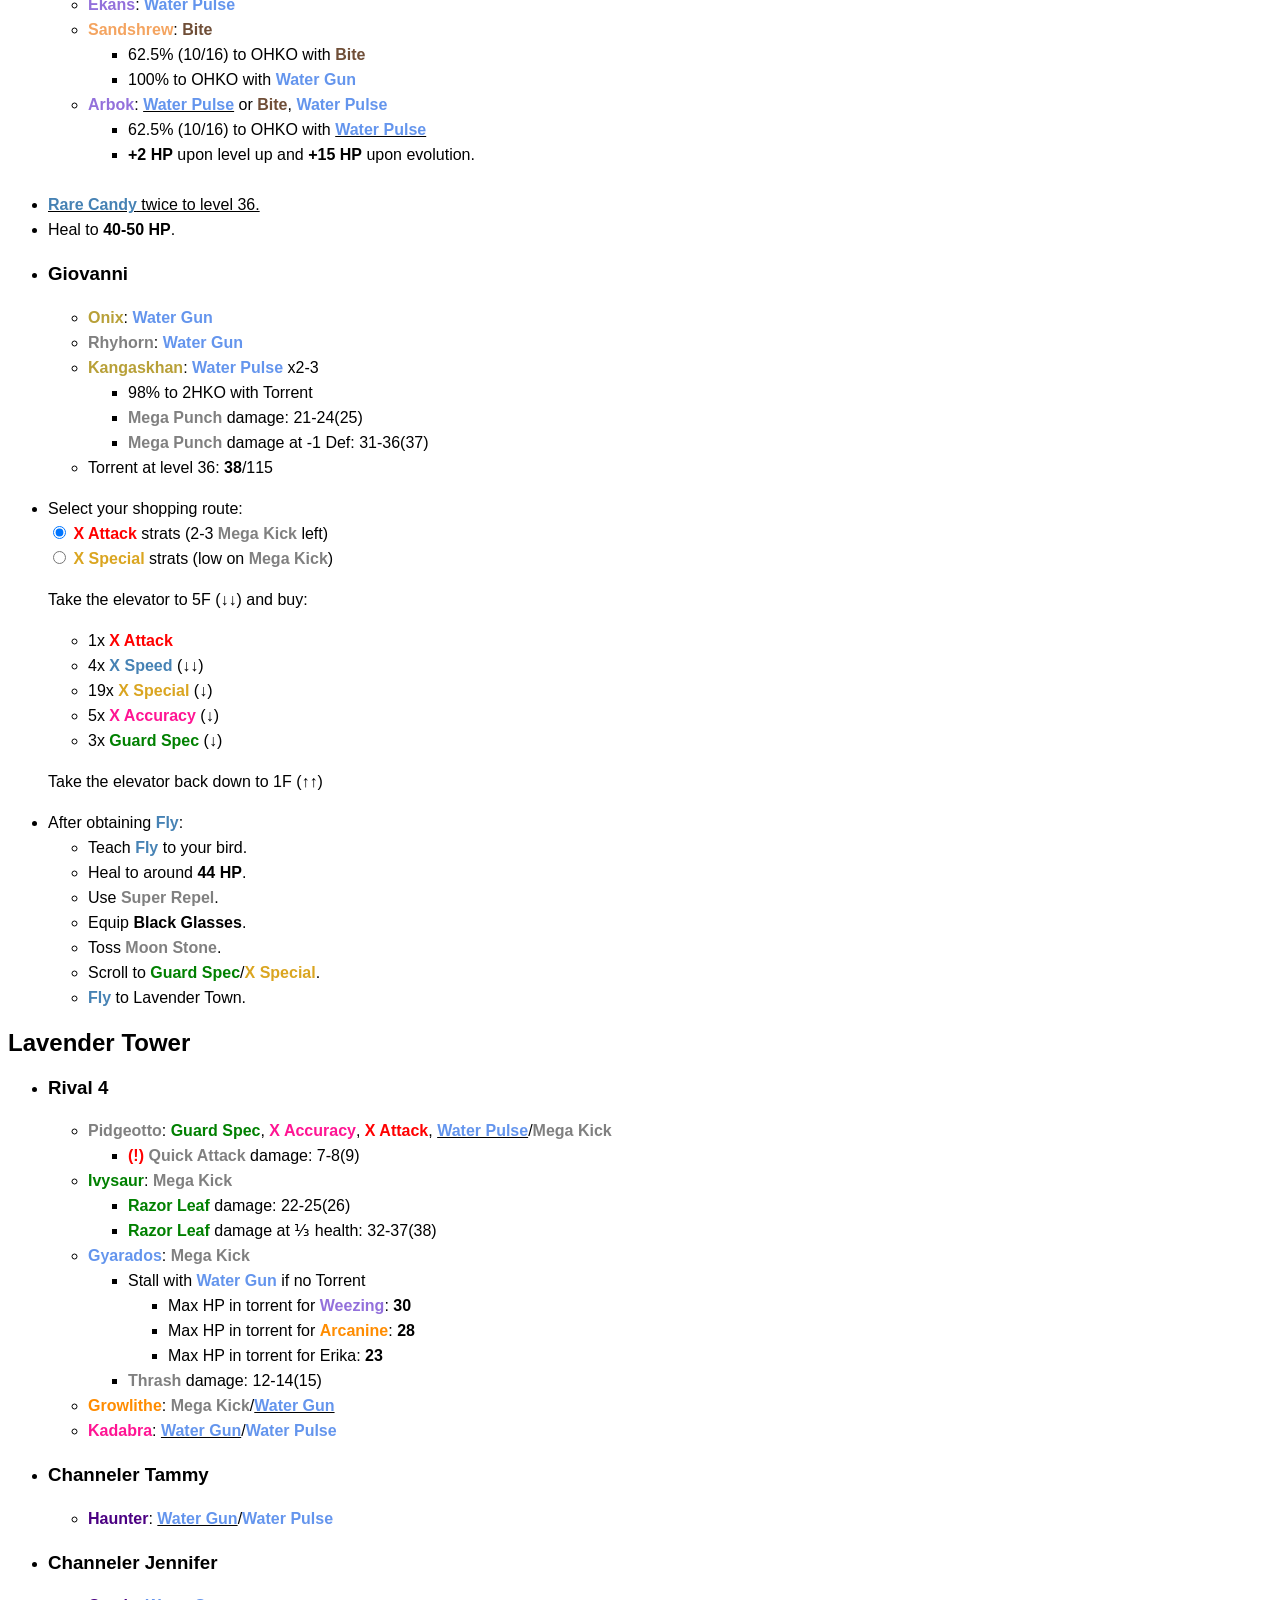
==== commit 2f41a94e: "Update index.html" ====
--- a/index.html
+++ b/index.html
@@ -77,7 +77,7 @@
     <option value="bird">Bird</option>
     <option value="both">Both</option>
 </select><br>
-    <label for="speevs">Speed EVs: </label><input type="number" id="speevs" value="2" min="0" max="5"><br>
+    <label for="speevs">Speed EVs: </label><input type="number" id="speevs" value="2" min="-3" max="5"><br>
 </select>
     <section id="viridian">
 
@@ -540,8 +540,8 @@
     </ul>
 
 </main>
-<br><br><br>GG :)
-<footer><h6>Last updated: 06/07/2026</h6></footer>
+<br>GG :)
+<footer><h6>Last updated: 10/07/2026</h6></footer>
 
 <script src="main.js"></script>
 </body>
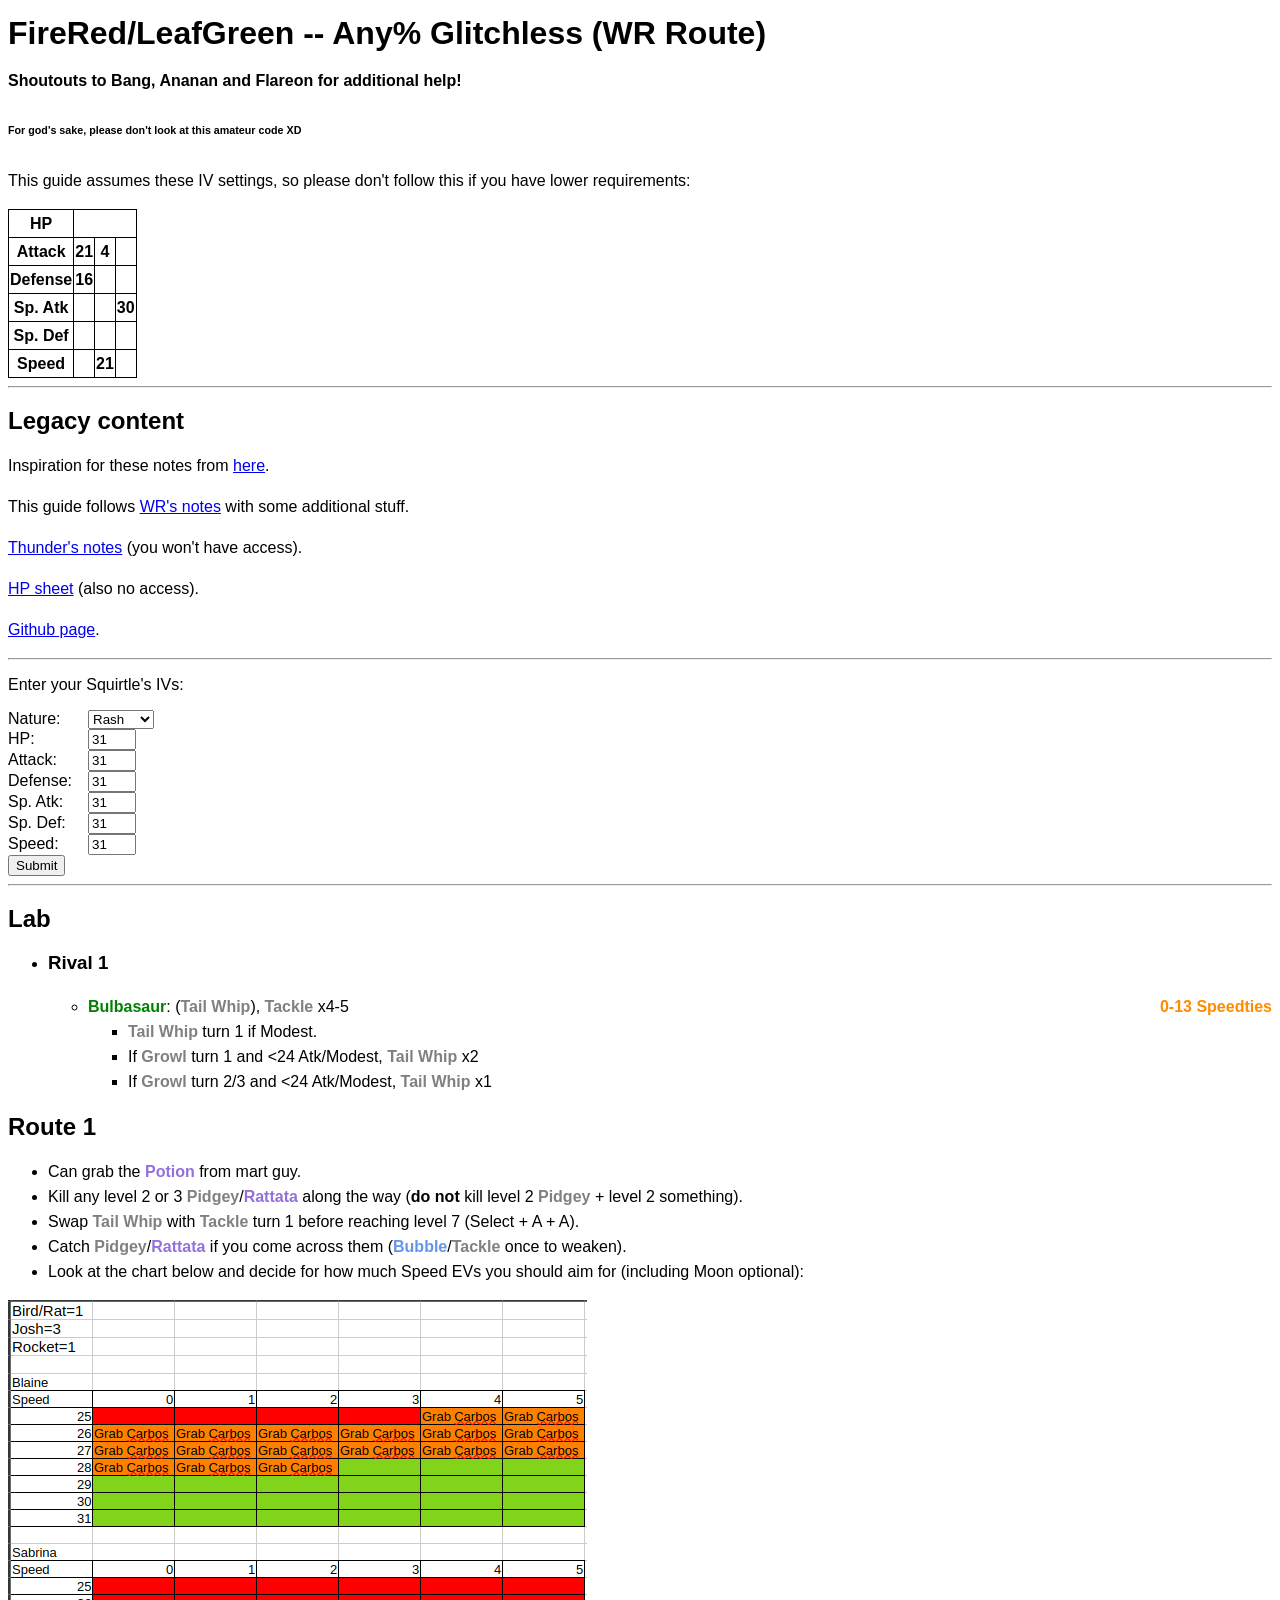
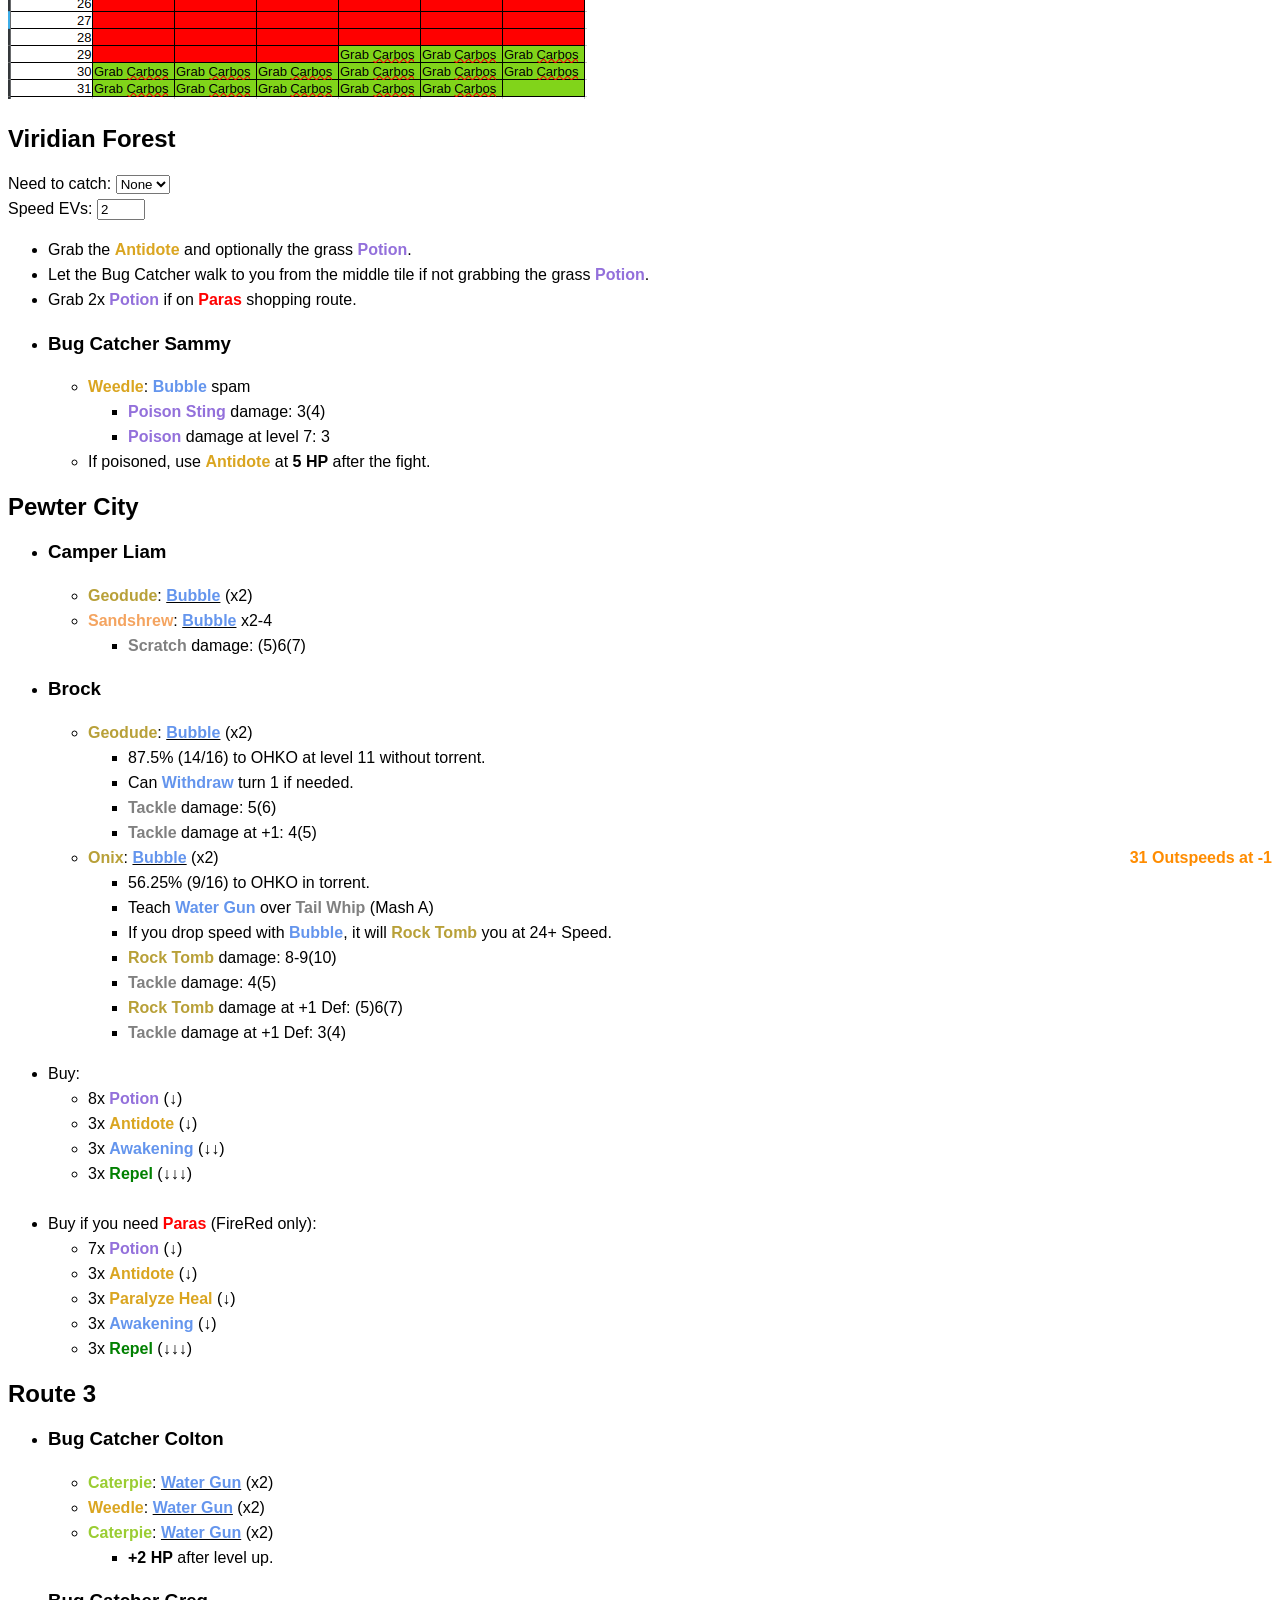
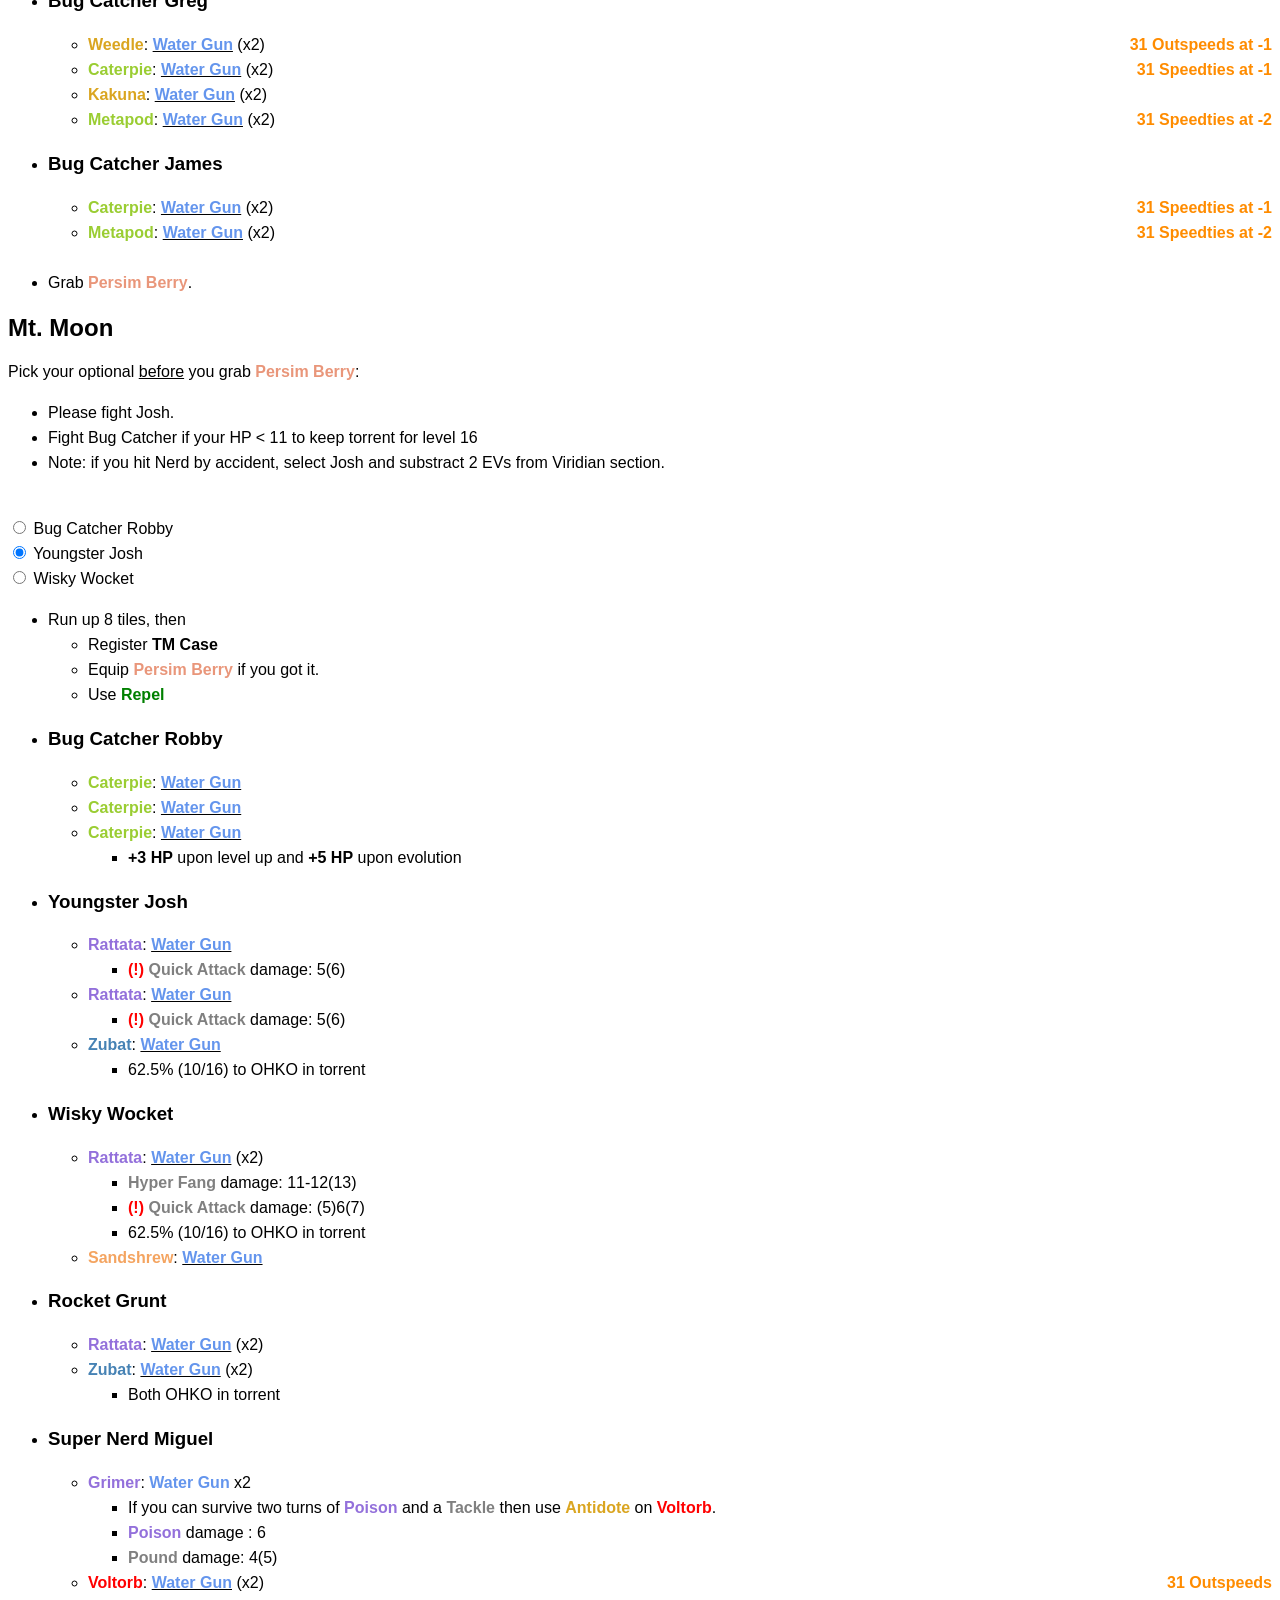
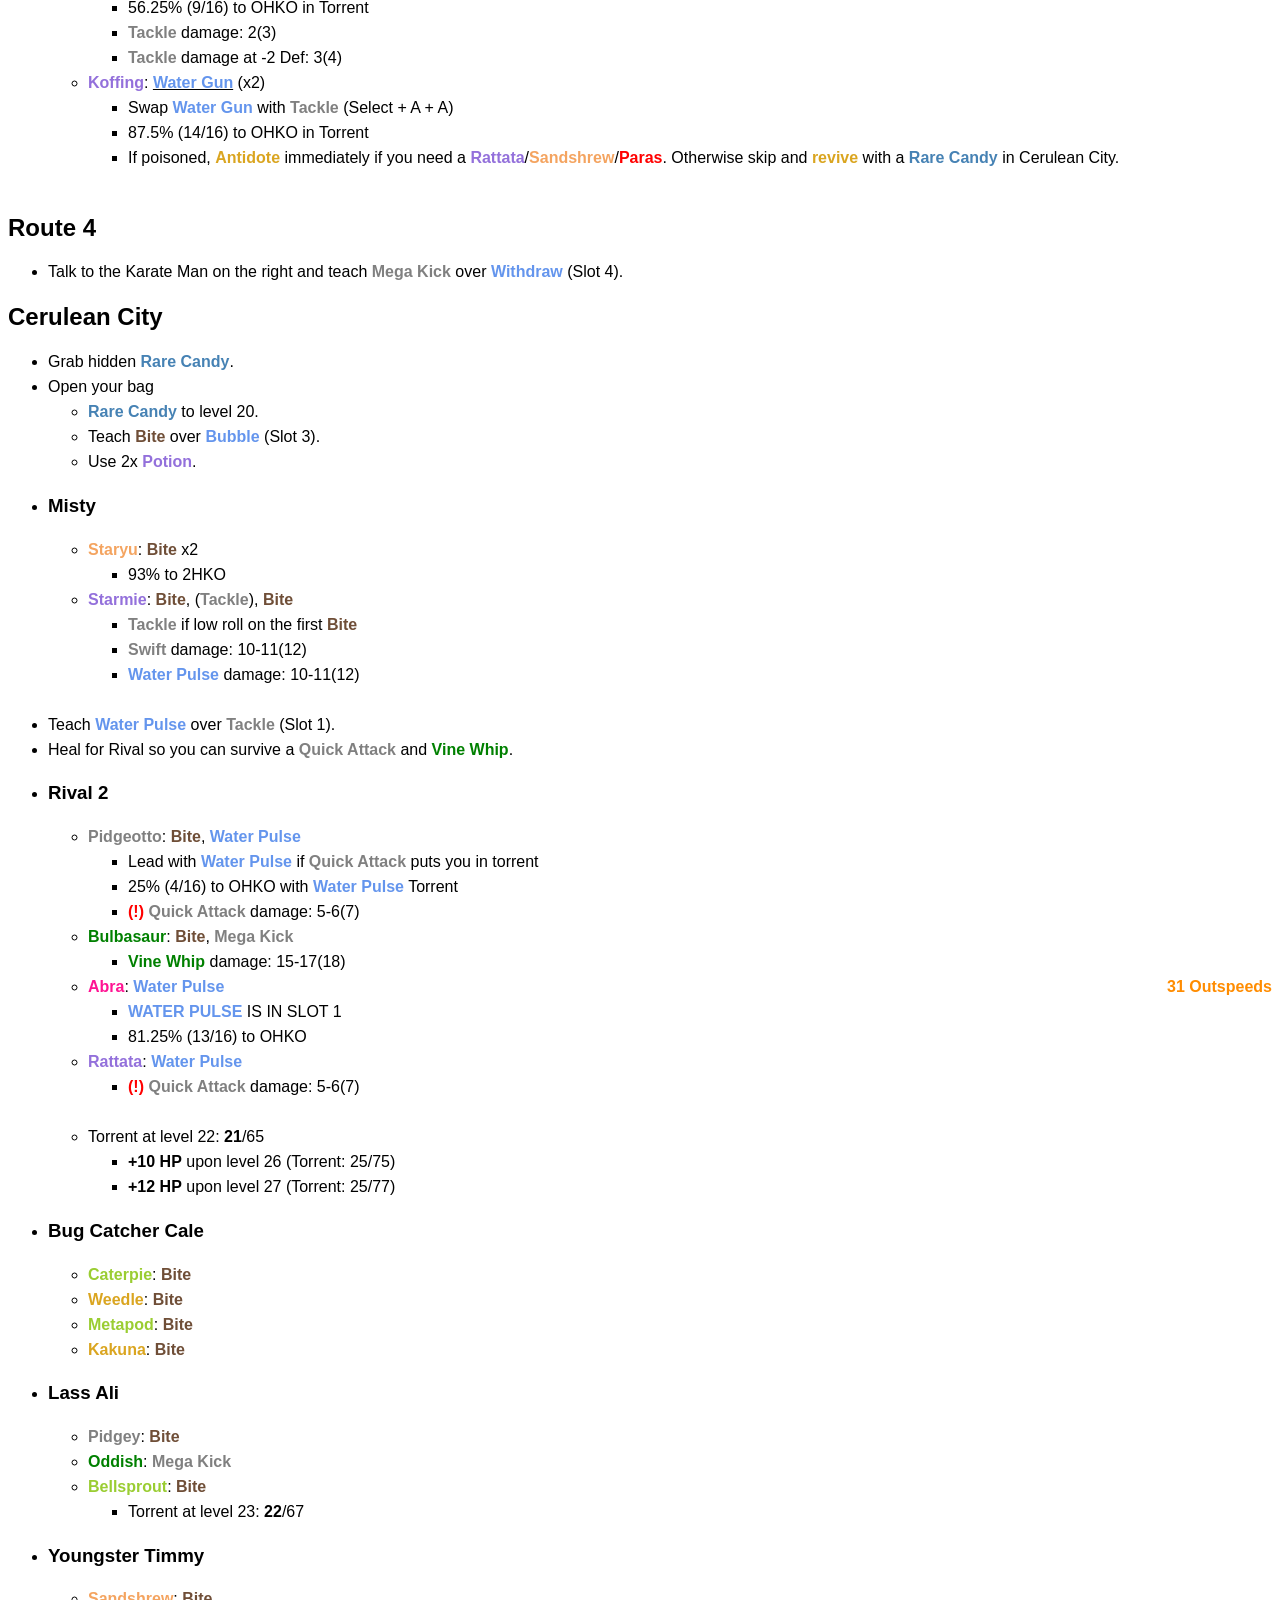
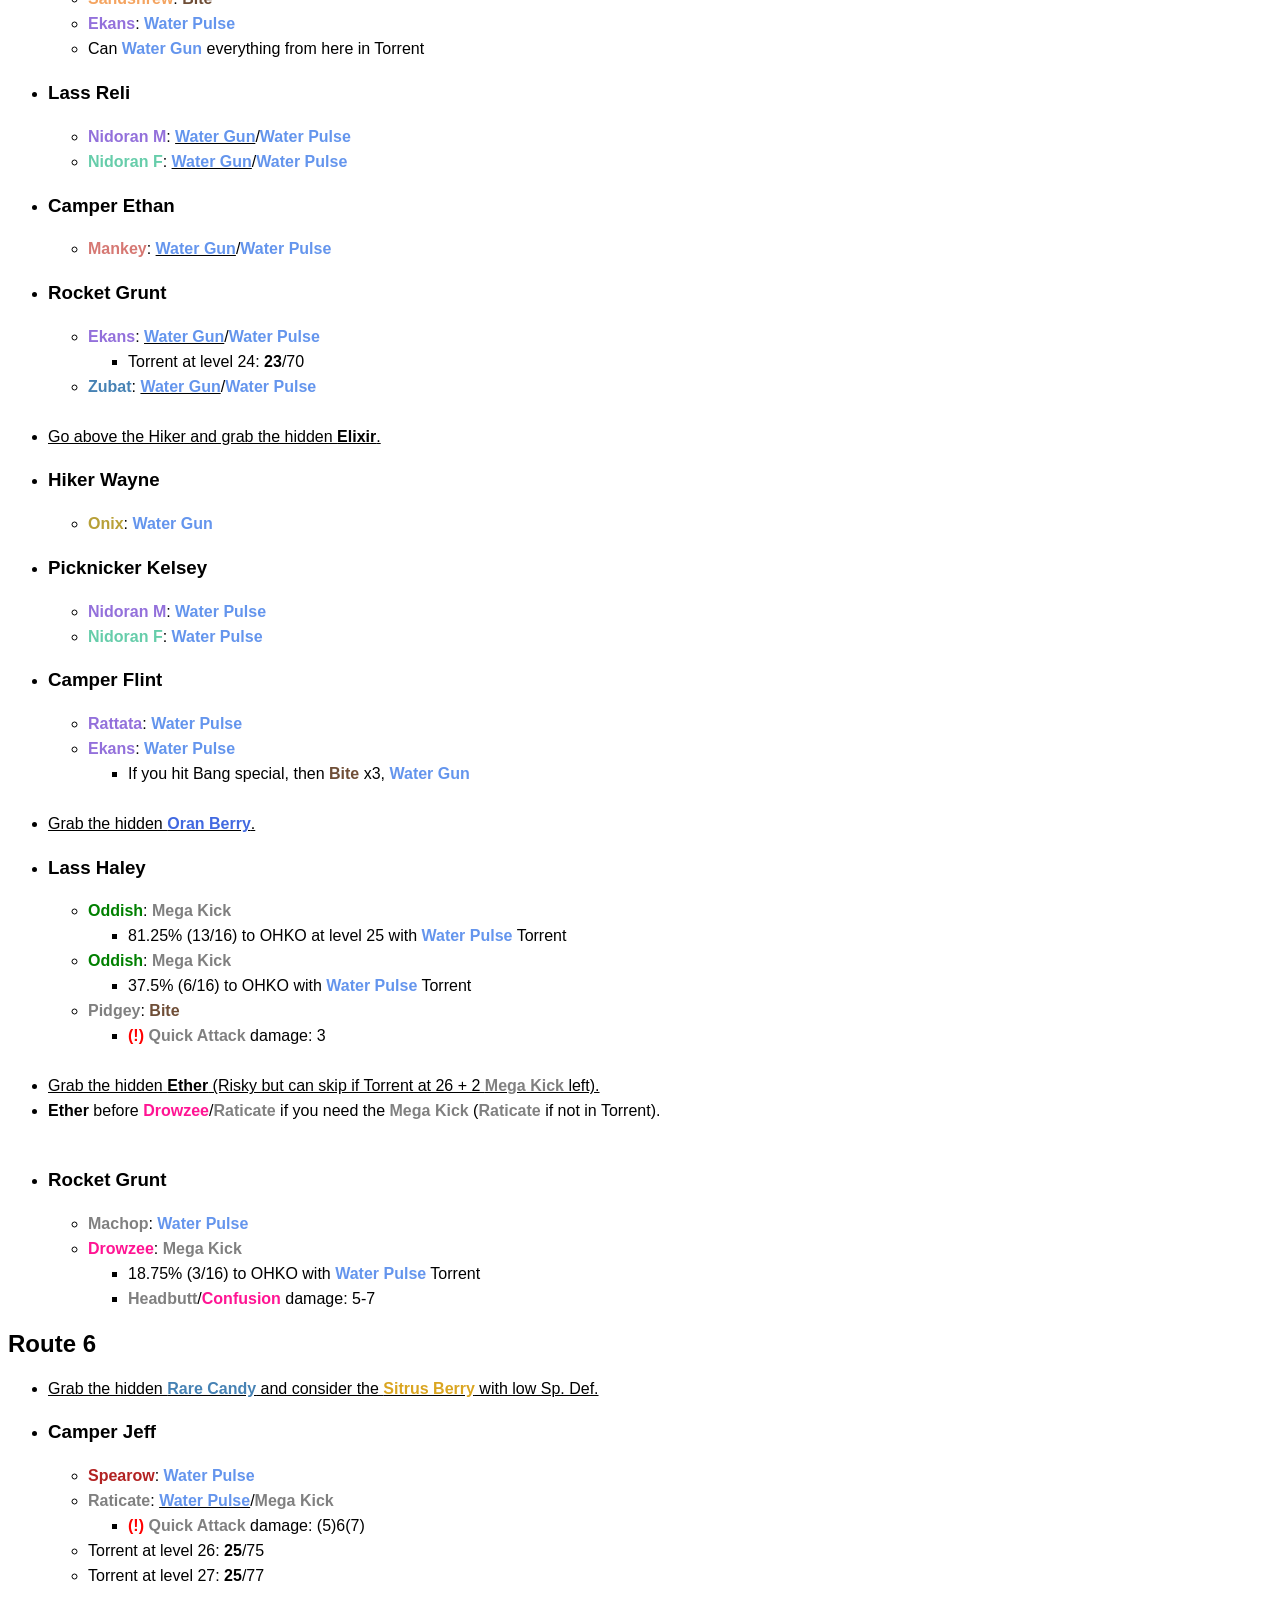
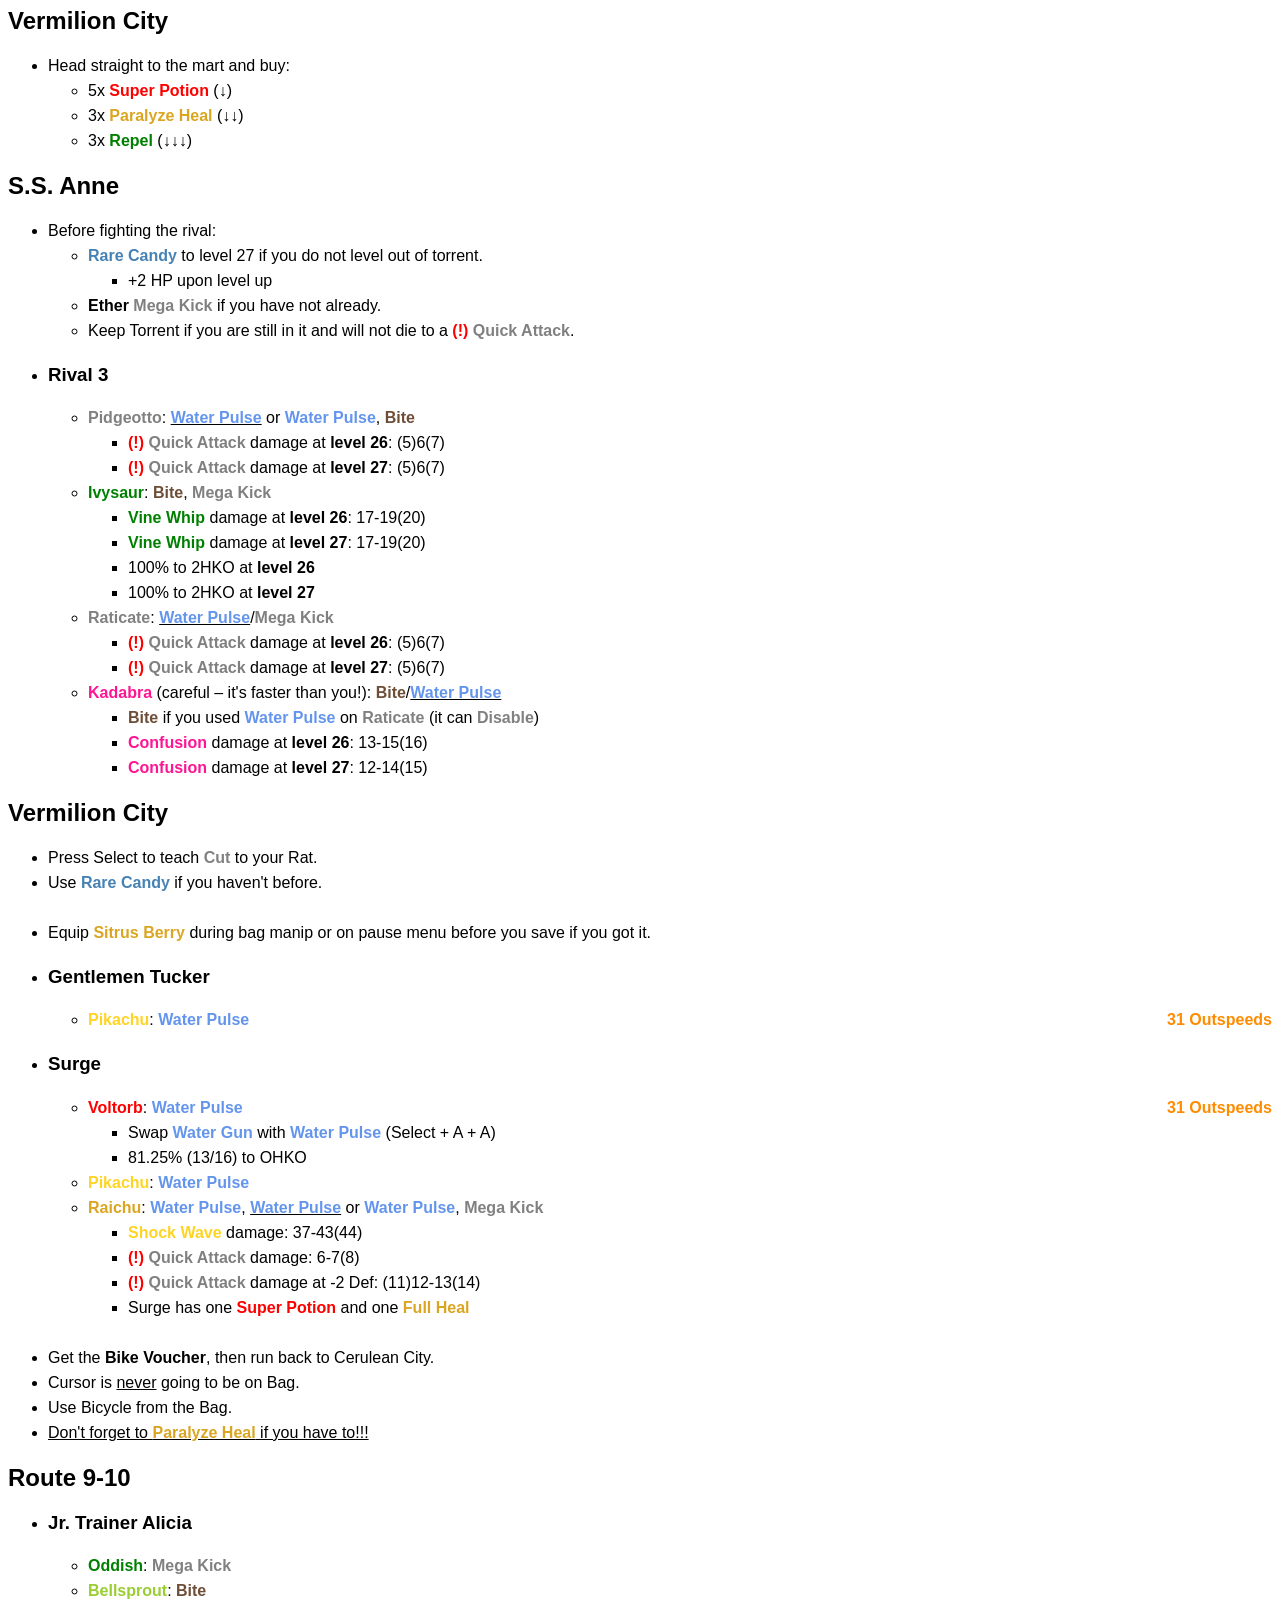
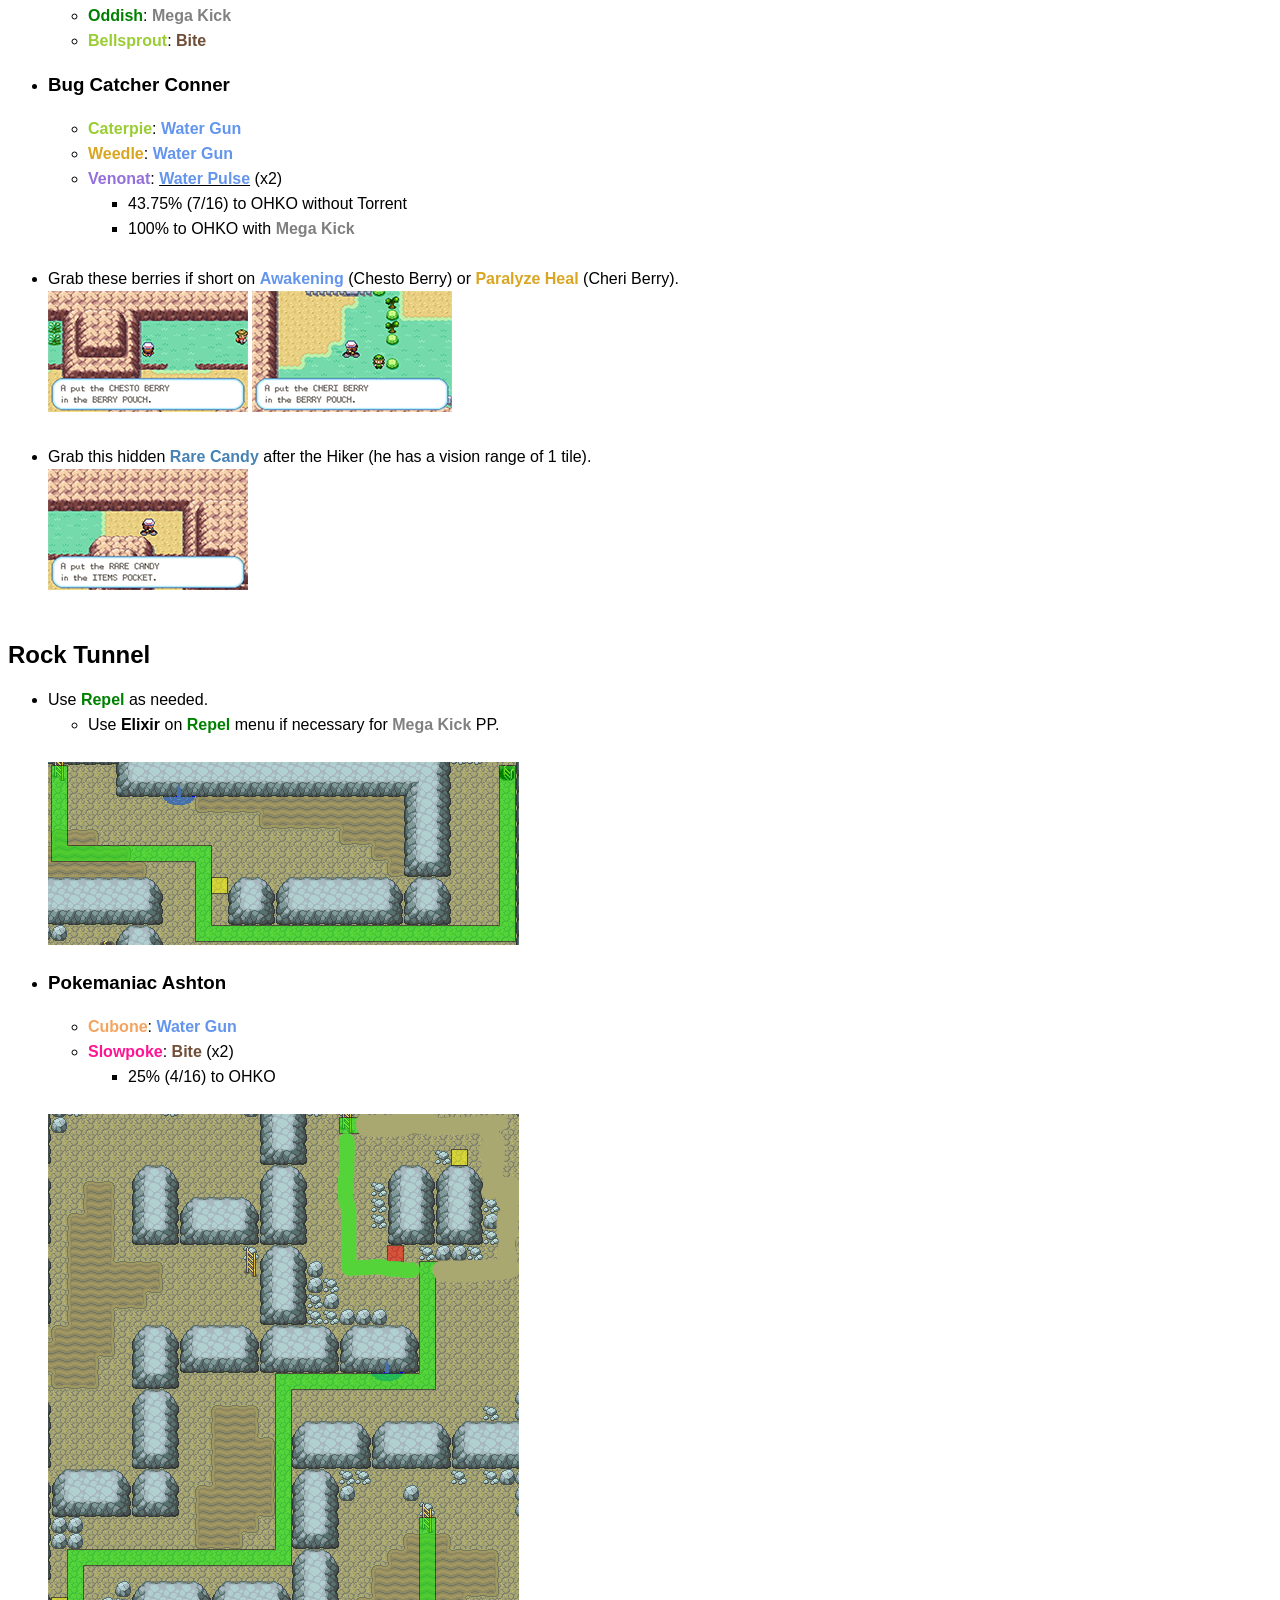
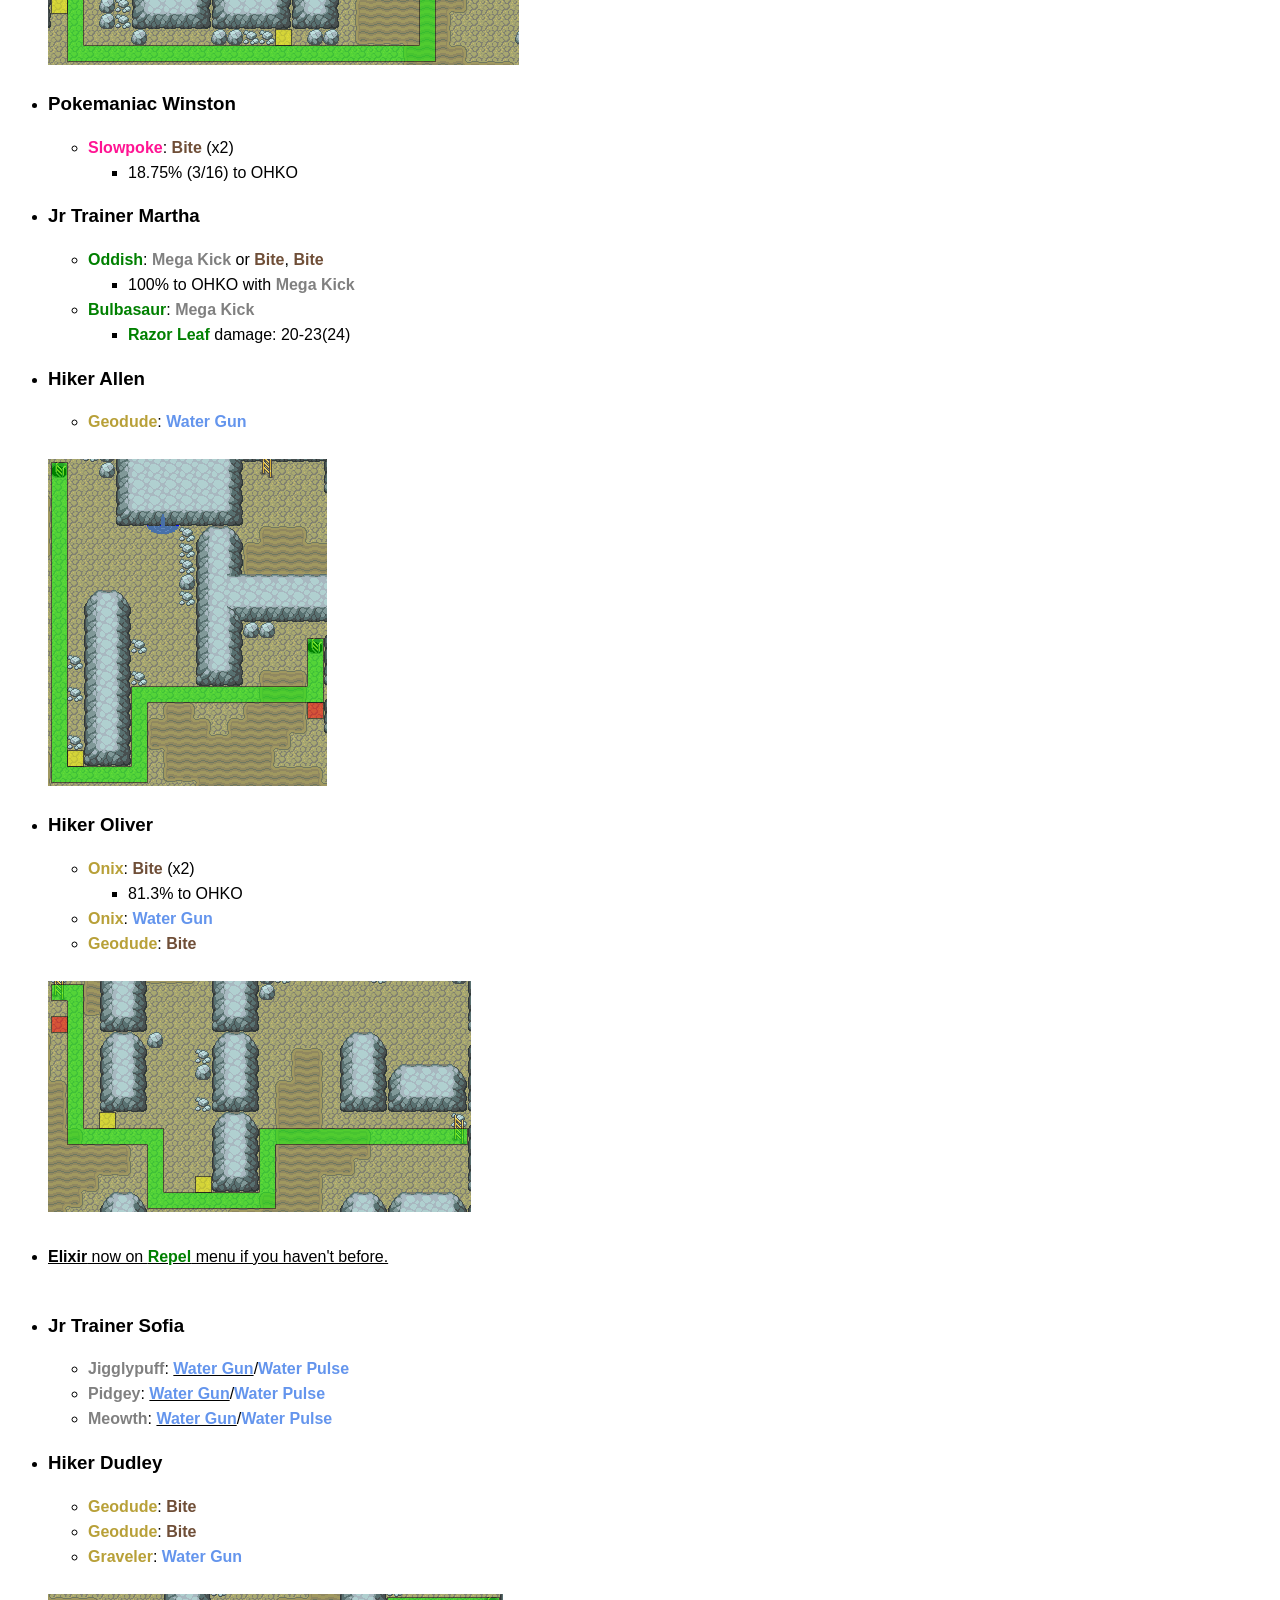
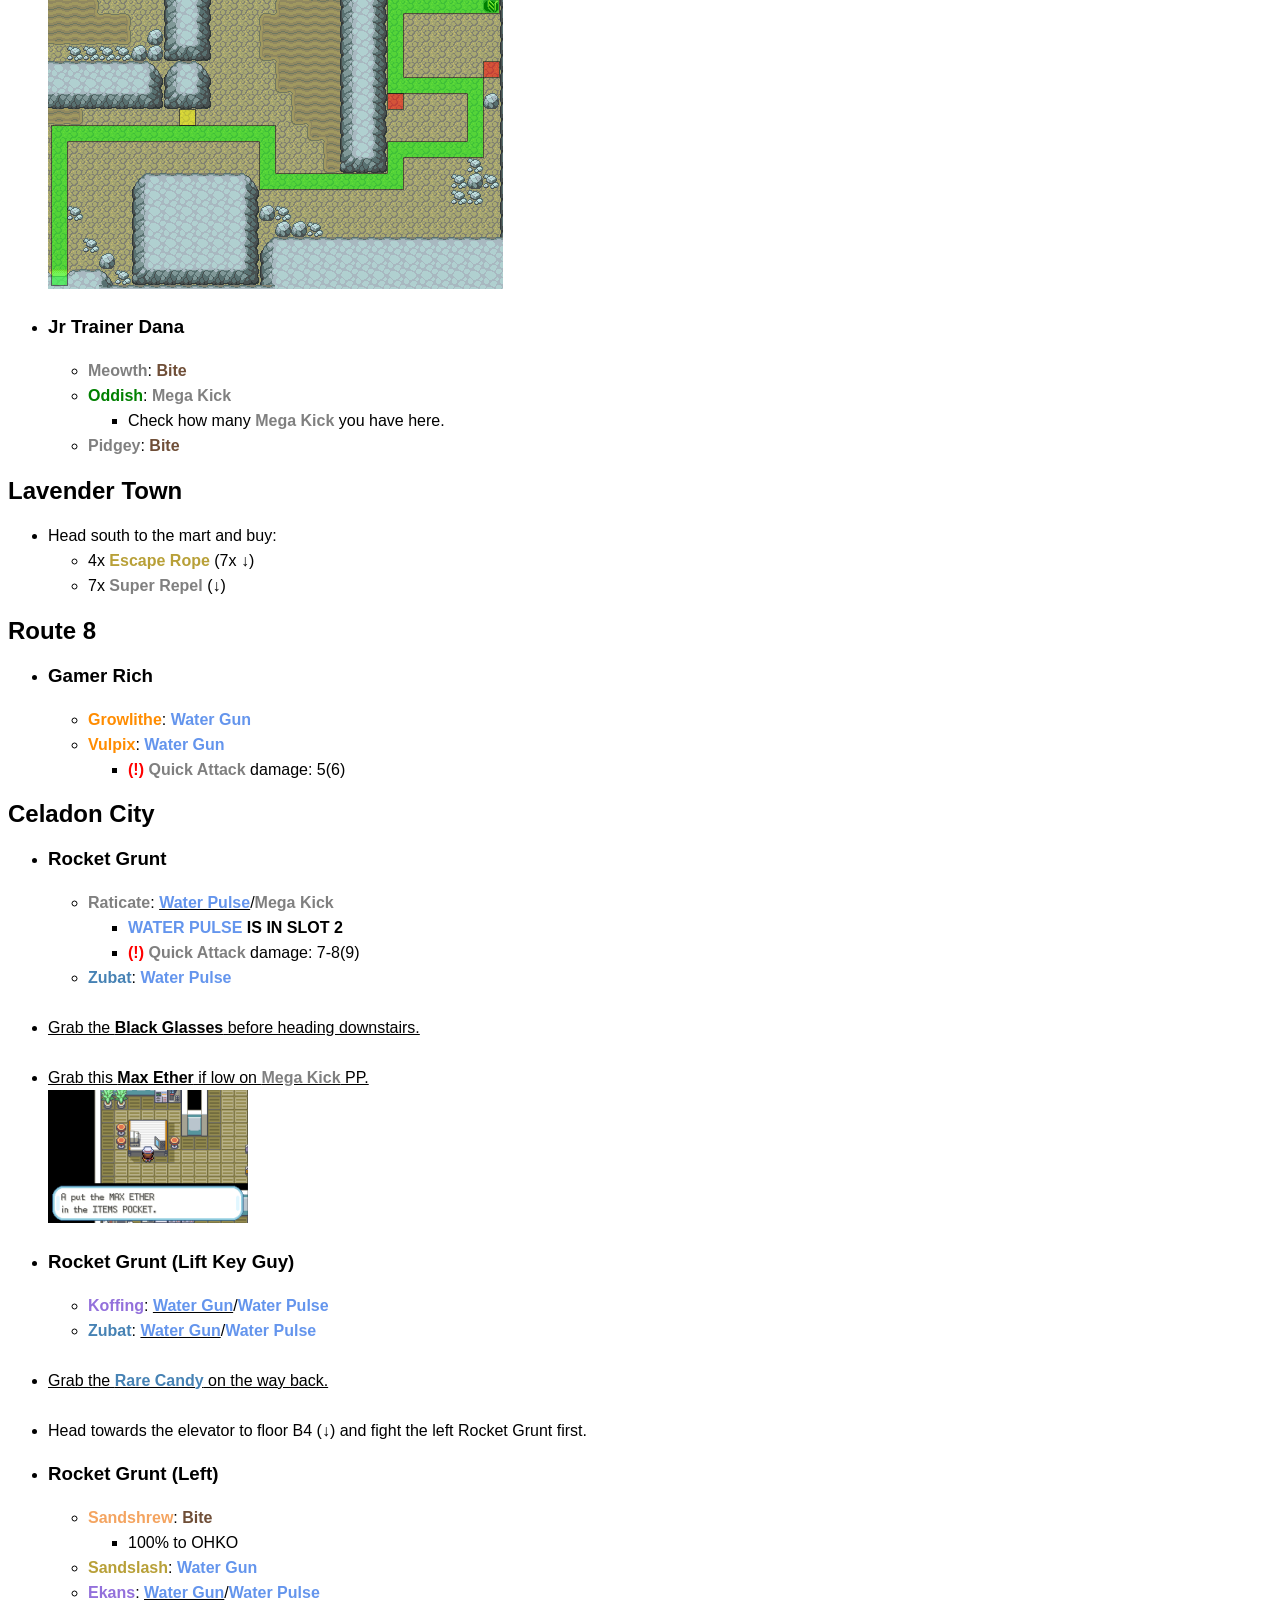
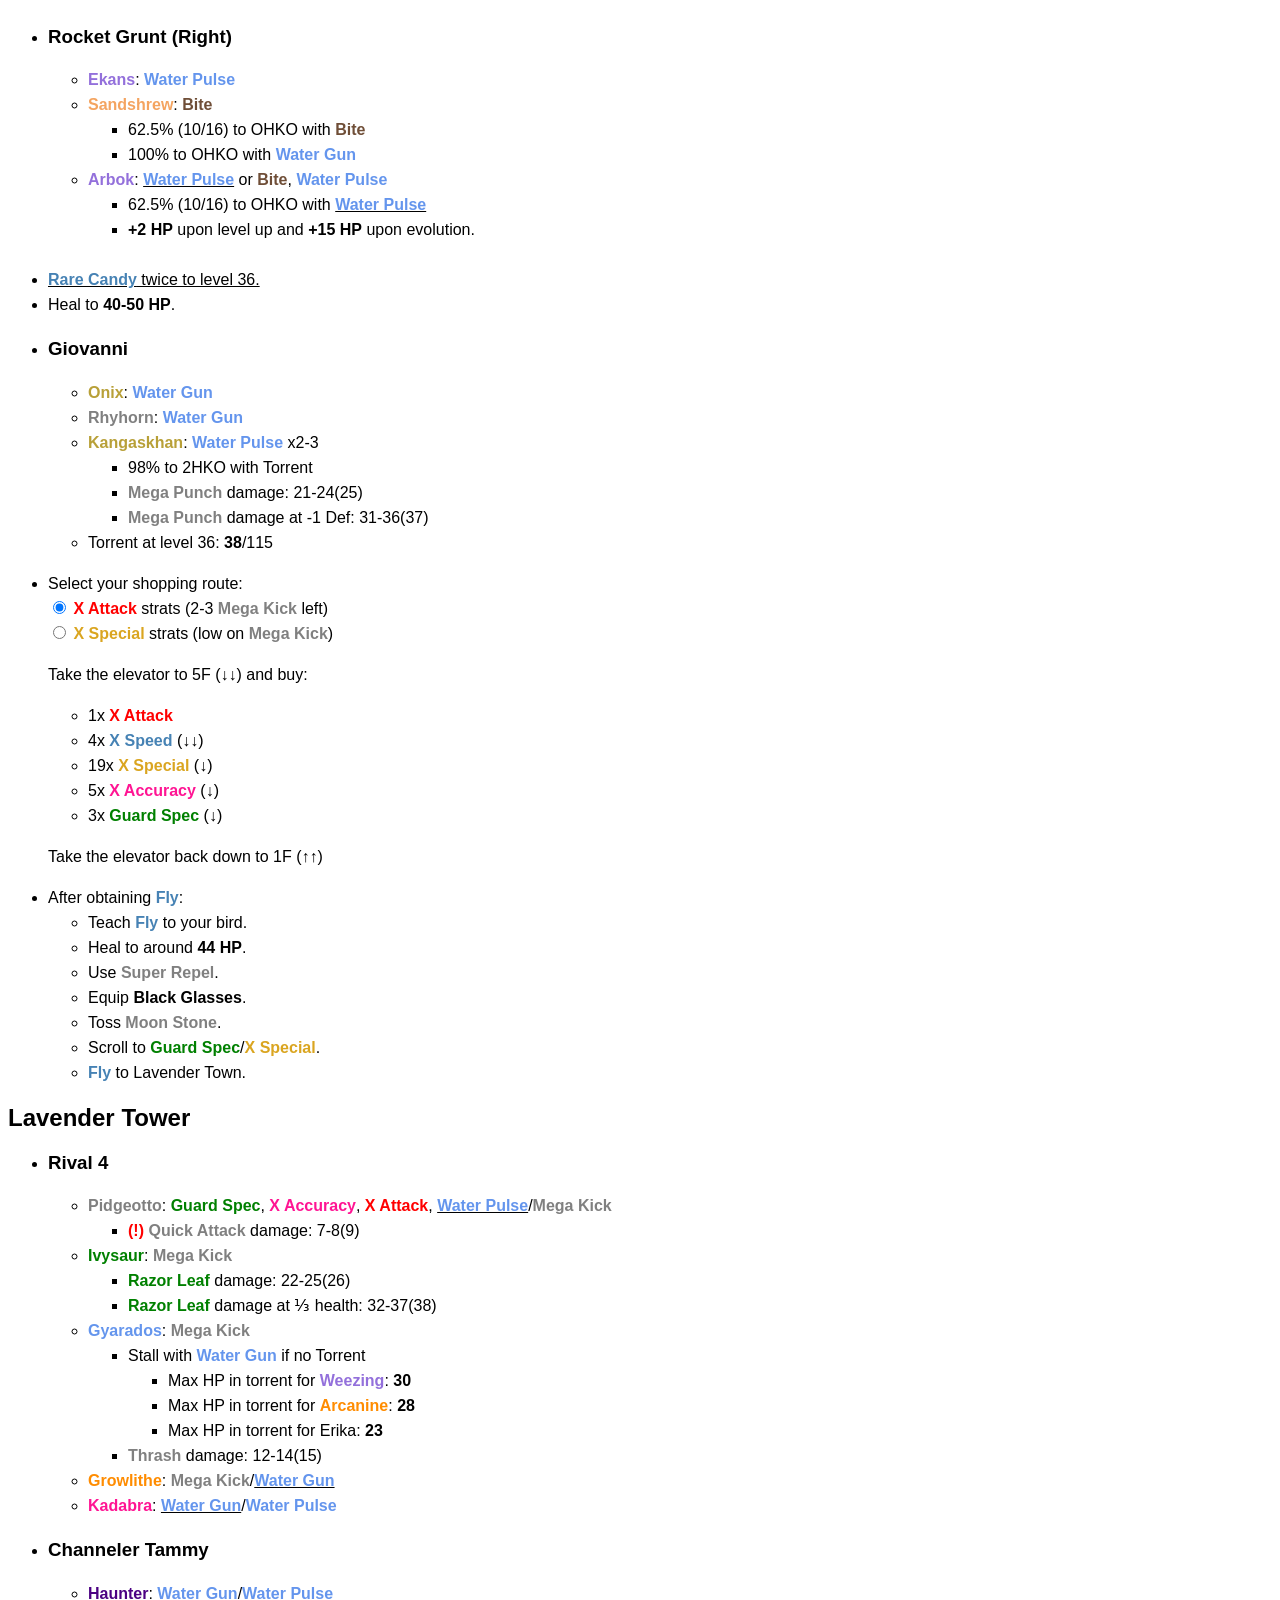
==== commit 3353abb7: "Update index.html" ====
--- a/index.html
+++ b/index.html
@@ -57,8 +57,8 @@
                         <span>Bulbasaur: (Tail Whip), Tackle x4-5</span>
                         <span class="speedtie">0-13 Speedties</span>
                     </div>
-
                     <ul>
+                        <li>Tail Whip turn 1 if Modest.</li>
                         <li>If Growl turn 1 and <24 Atk/Modest, Tail Whip x2</li>
                         <li>If Growl turn 2/3 and <24 Atk/Modest, Tail Whip x1</li>
                     </ul>
@@ -271,7 +271,9 @@
 
         </ul><br>
         <li>Get the <b>Bike Voucher</b>, then run back to Cerulean City.</li>
-        <li><u>Don't forget to heal or unequip Berry if you have to!!!</u></li>
+        <li>Cursor is <u>never</u> going to be on Bag.</li>
+        <li>Use Bicycle from the Bag.</li>
+        <li><u>Don't forget to Paralyze Heal  if you have to!!!</u></li>
     </ul>
     <h2>Route 9-10</h2>
     <ul>
@@ -295,7 +297,6 @@
         <img src="img/chesto.png" alt="chesto"> <img src="img/cheri.png" alt="cheri"><br><br>
         <li>Grab this hidden Rare Candy after the Hiker (he has a vision range of 1 tile).</li>
         <img src="img/r9candy.png" alt="route 9 candy"><br><br>
-        <li>Grab the hidden Super Potion before entering Rock Tunnel.</li>
     </ul>
     <h2>Rock Tunnel</h2>
     <ul id="rt">
@@ -541,7 +542,7 @@
 
 </main>
 <br>GG :)
-<footer><h6>Last updated: 10/07/2026</h6></footer>
+<footer><h6>Last updated: 21/07/2026</h6></footer>
 
 <script src="main.js"></script>
 </body>
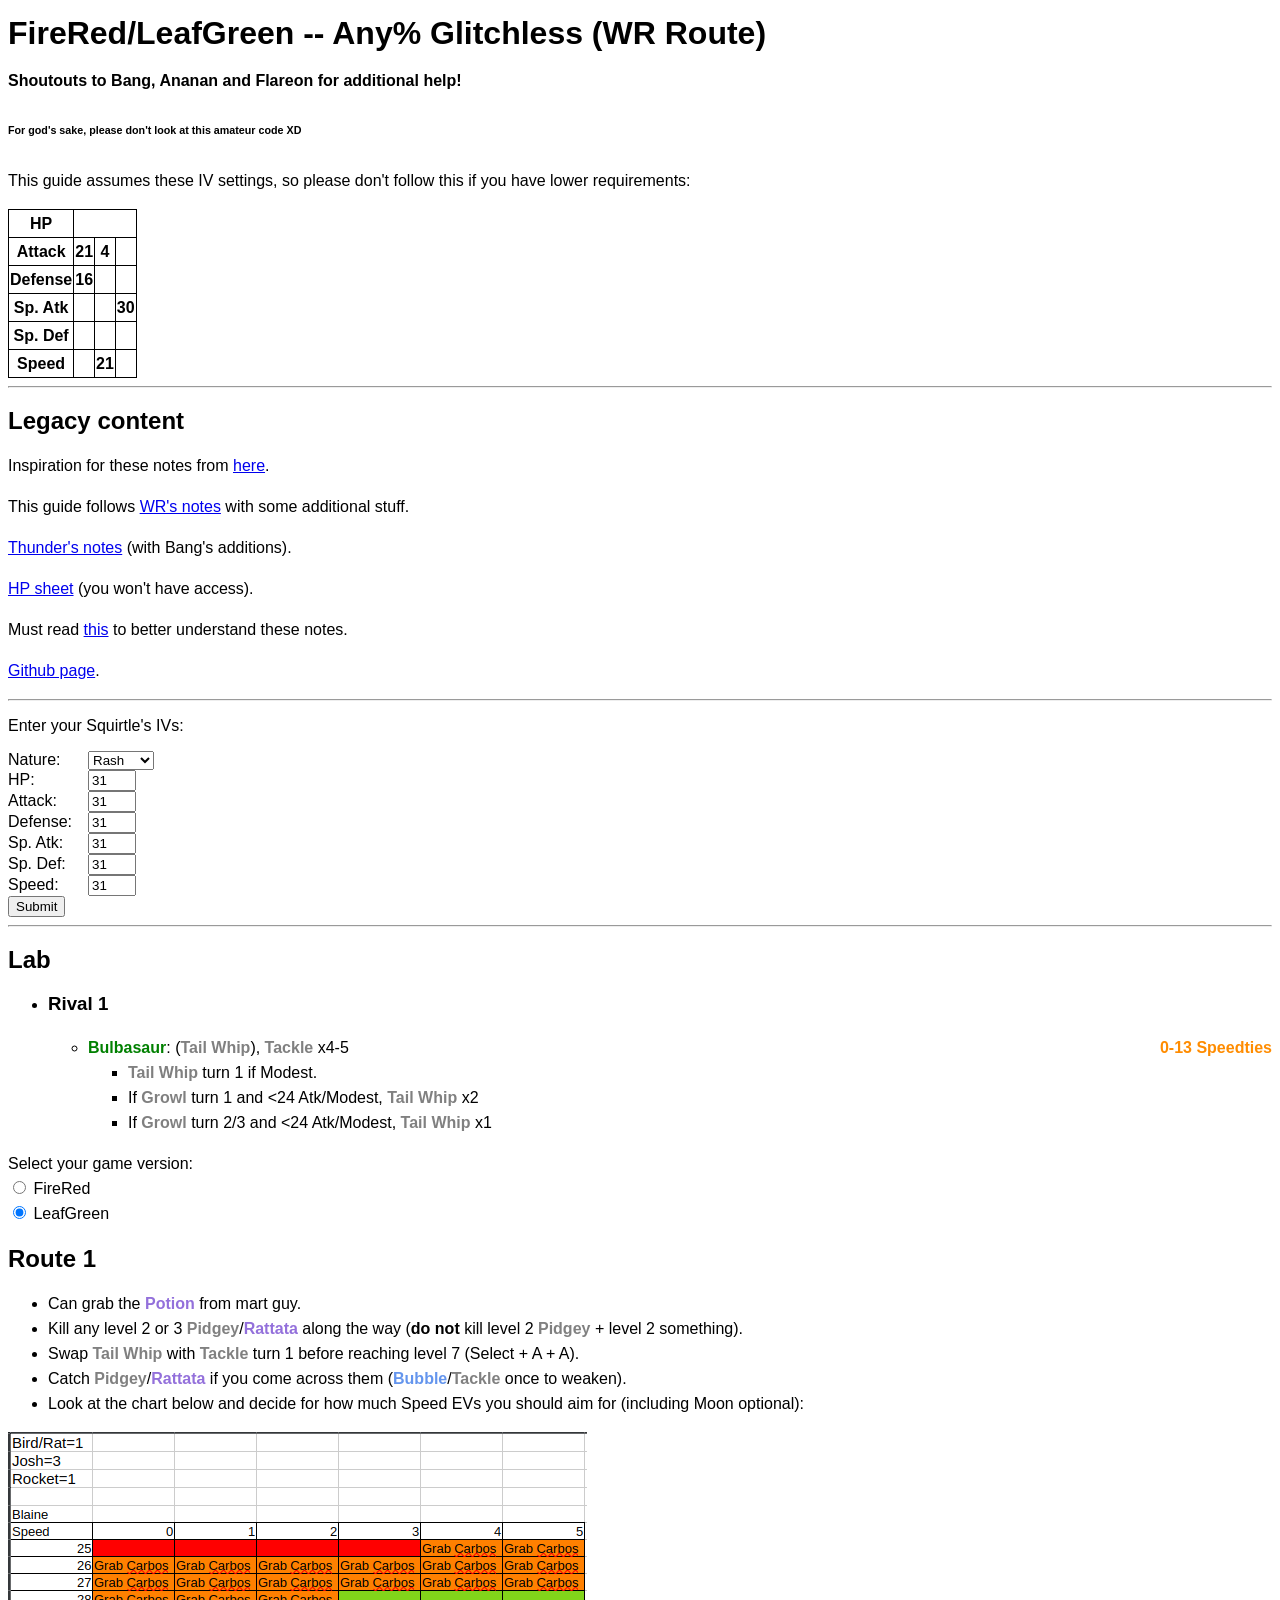
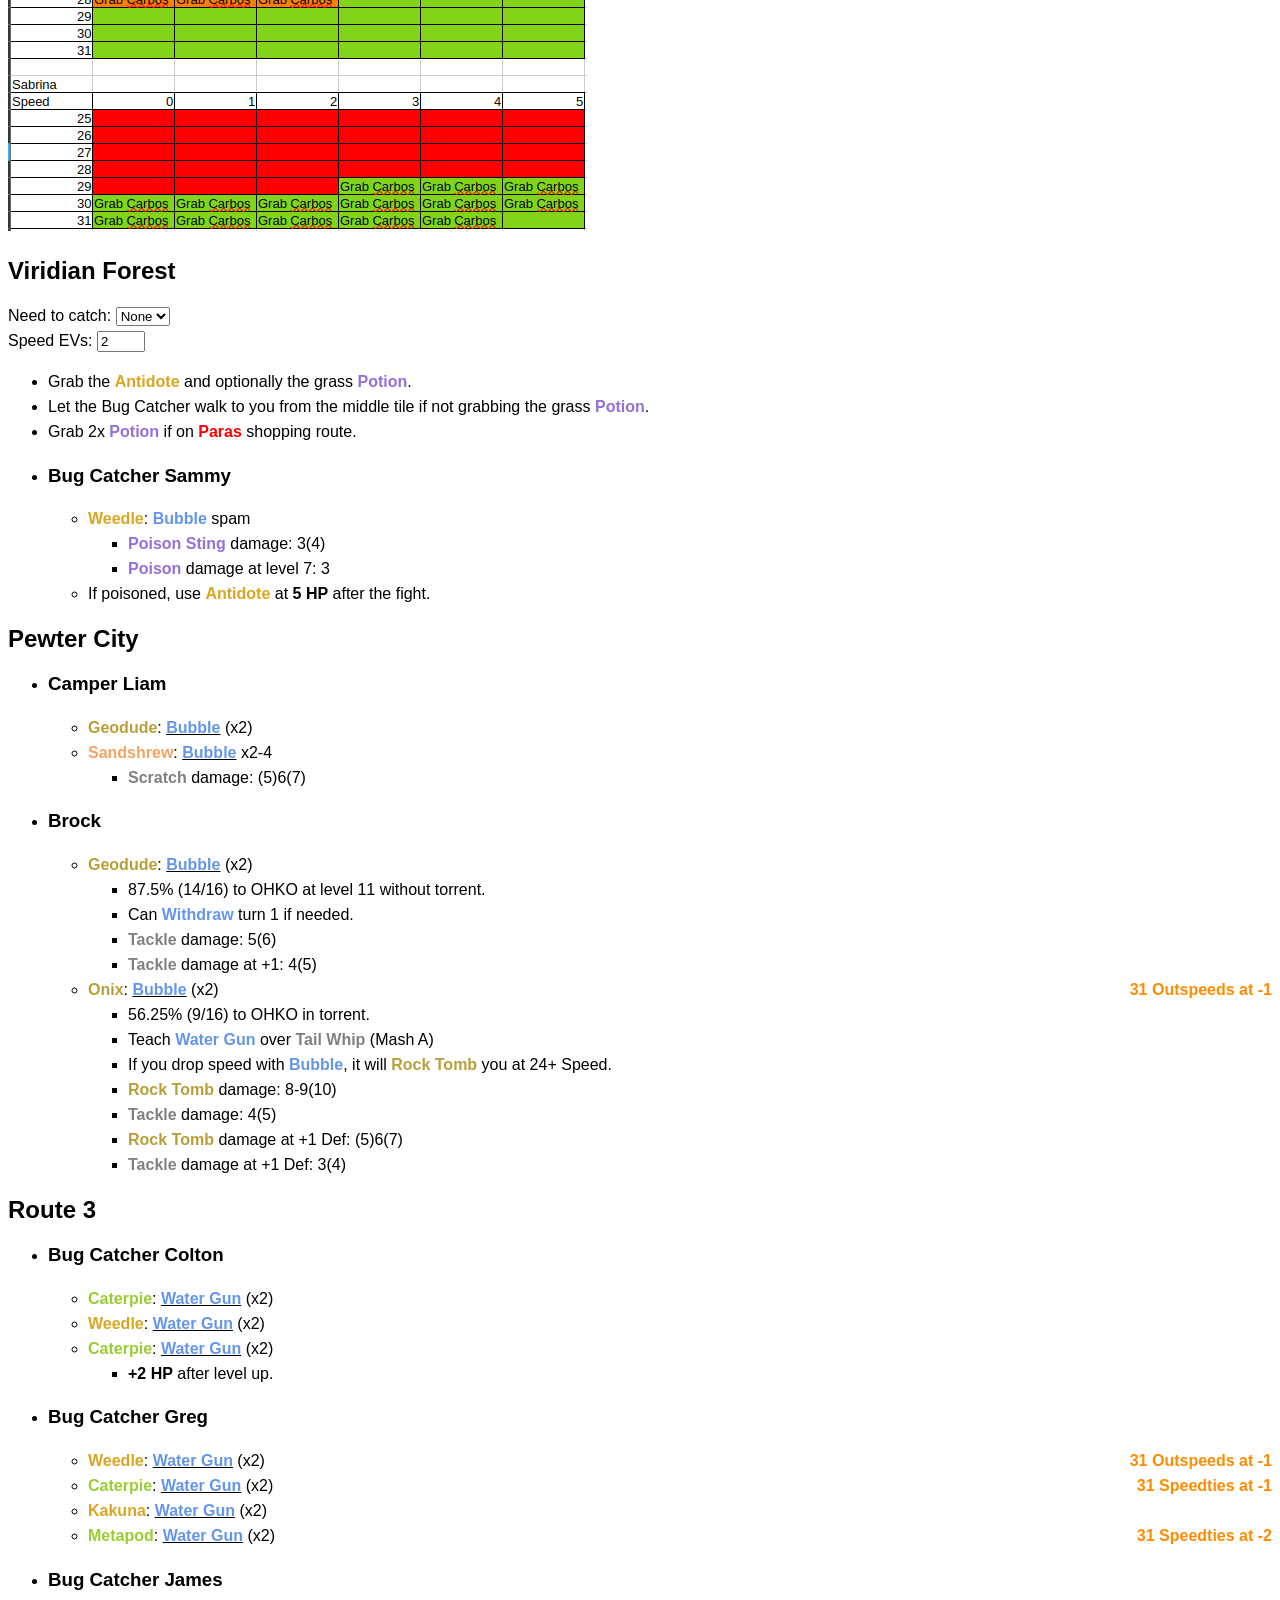
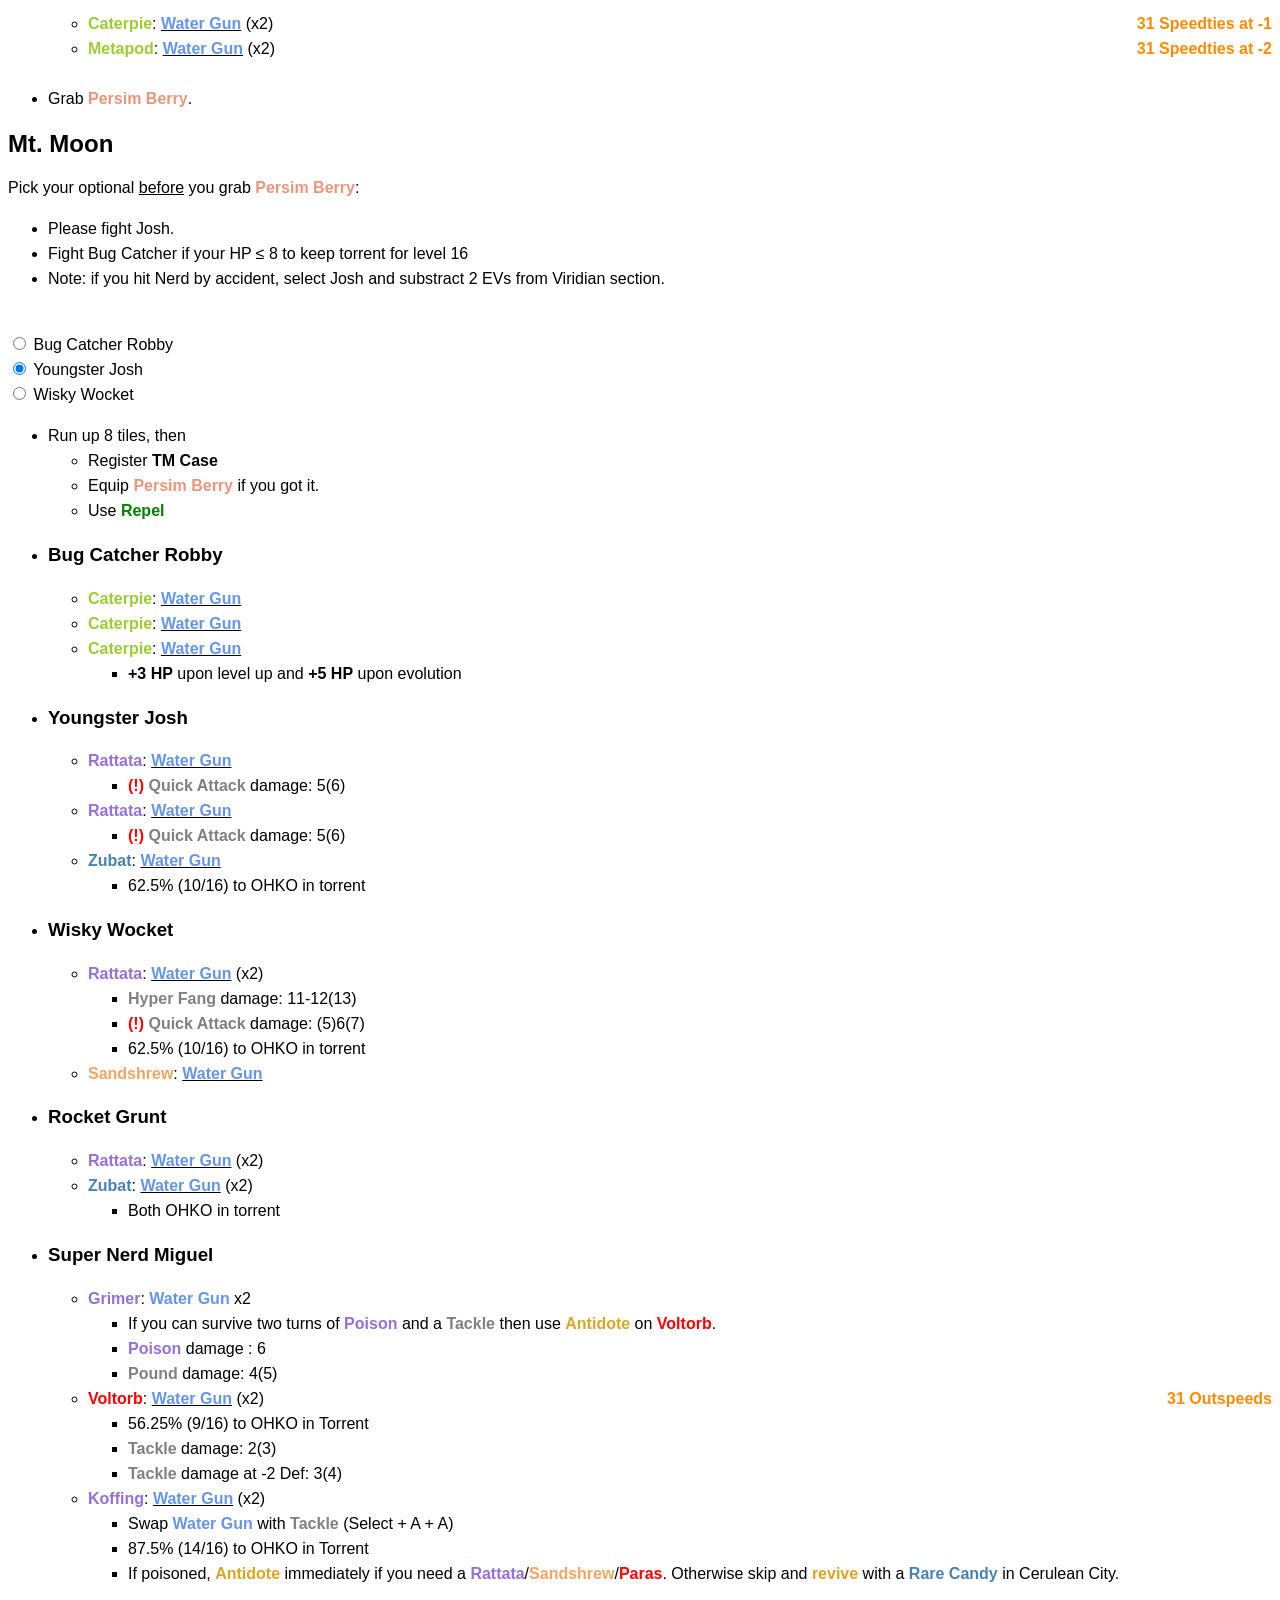
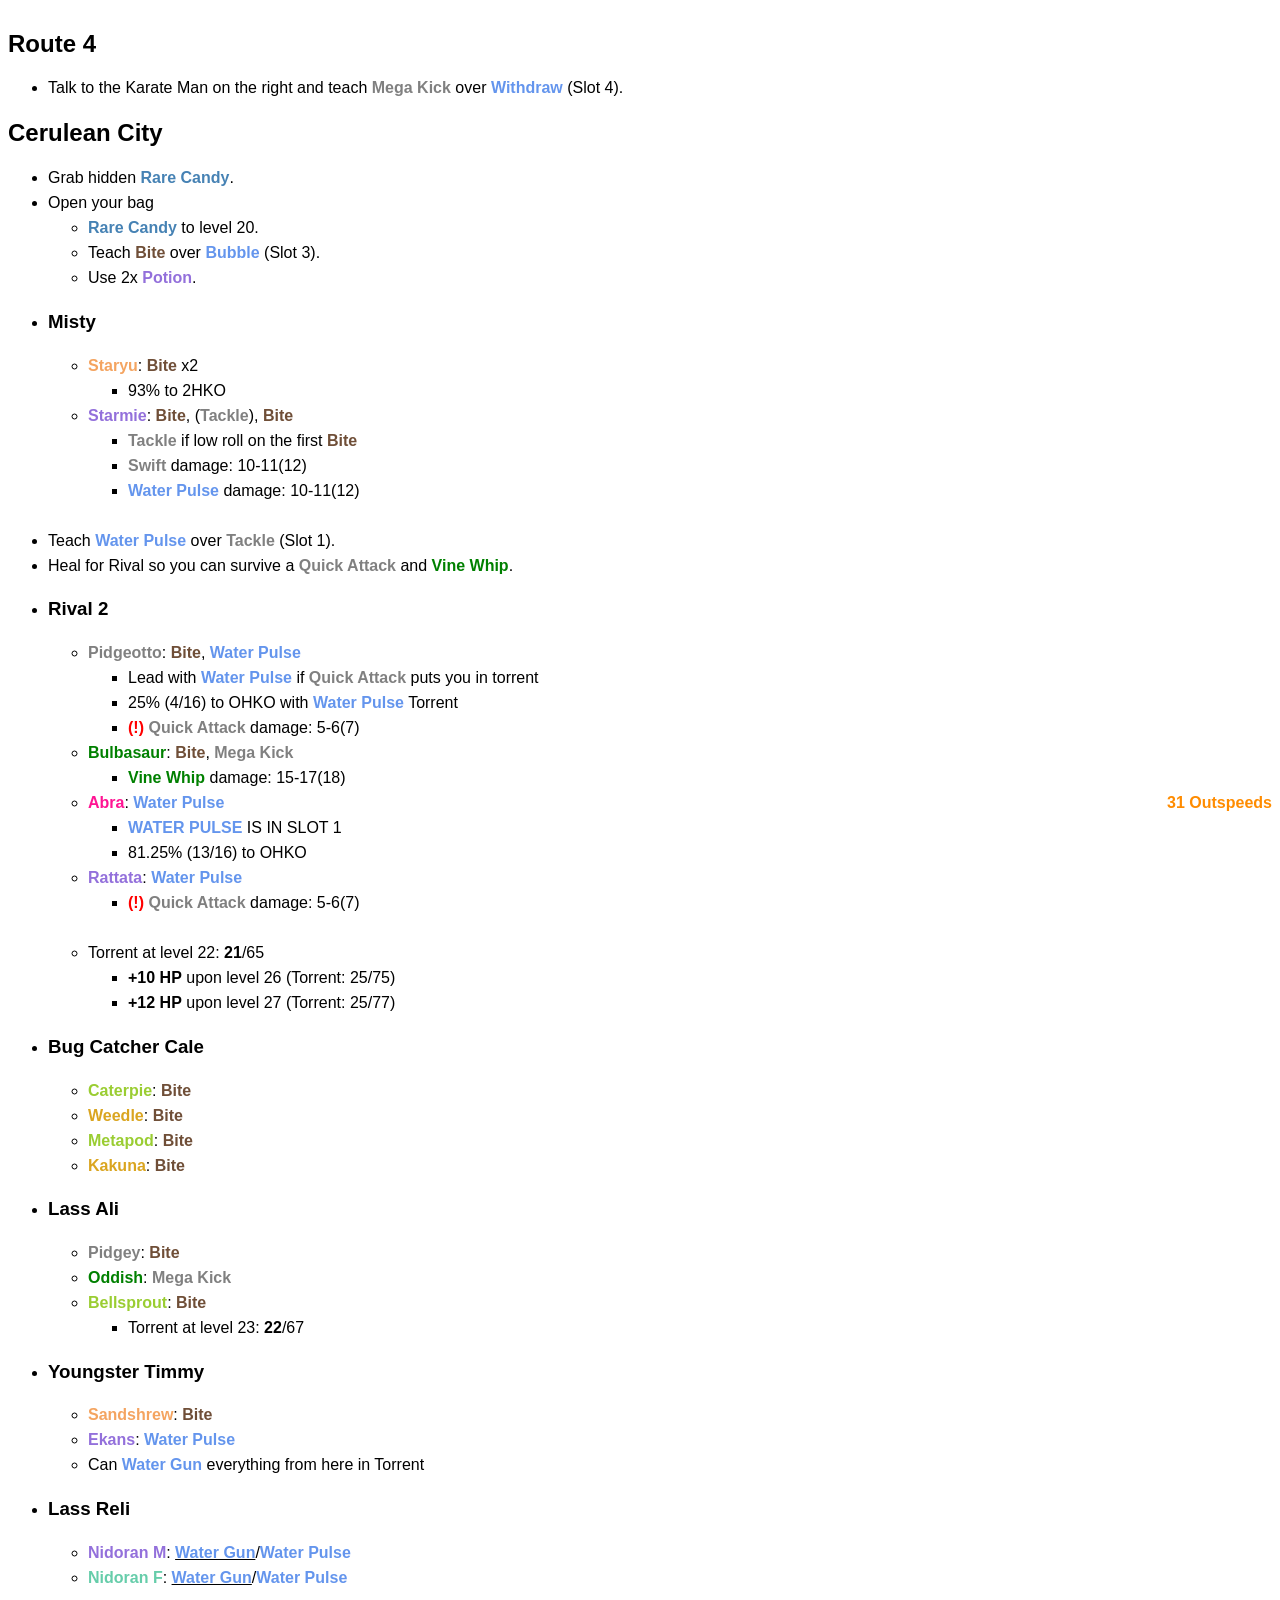
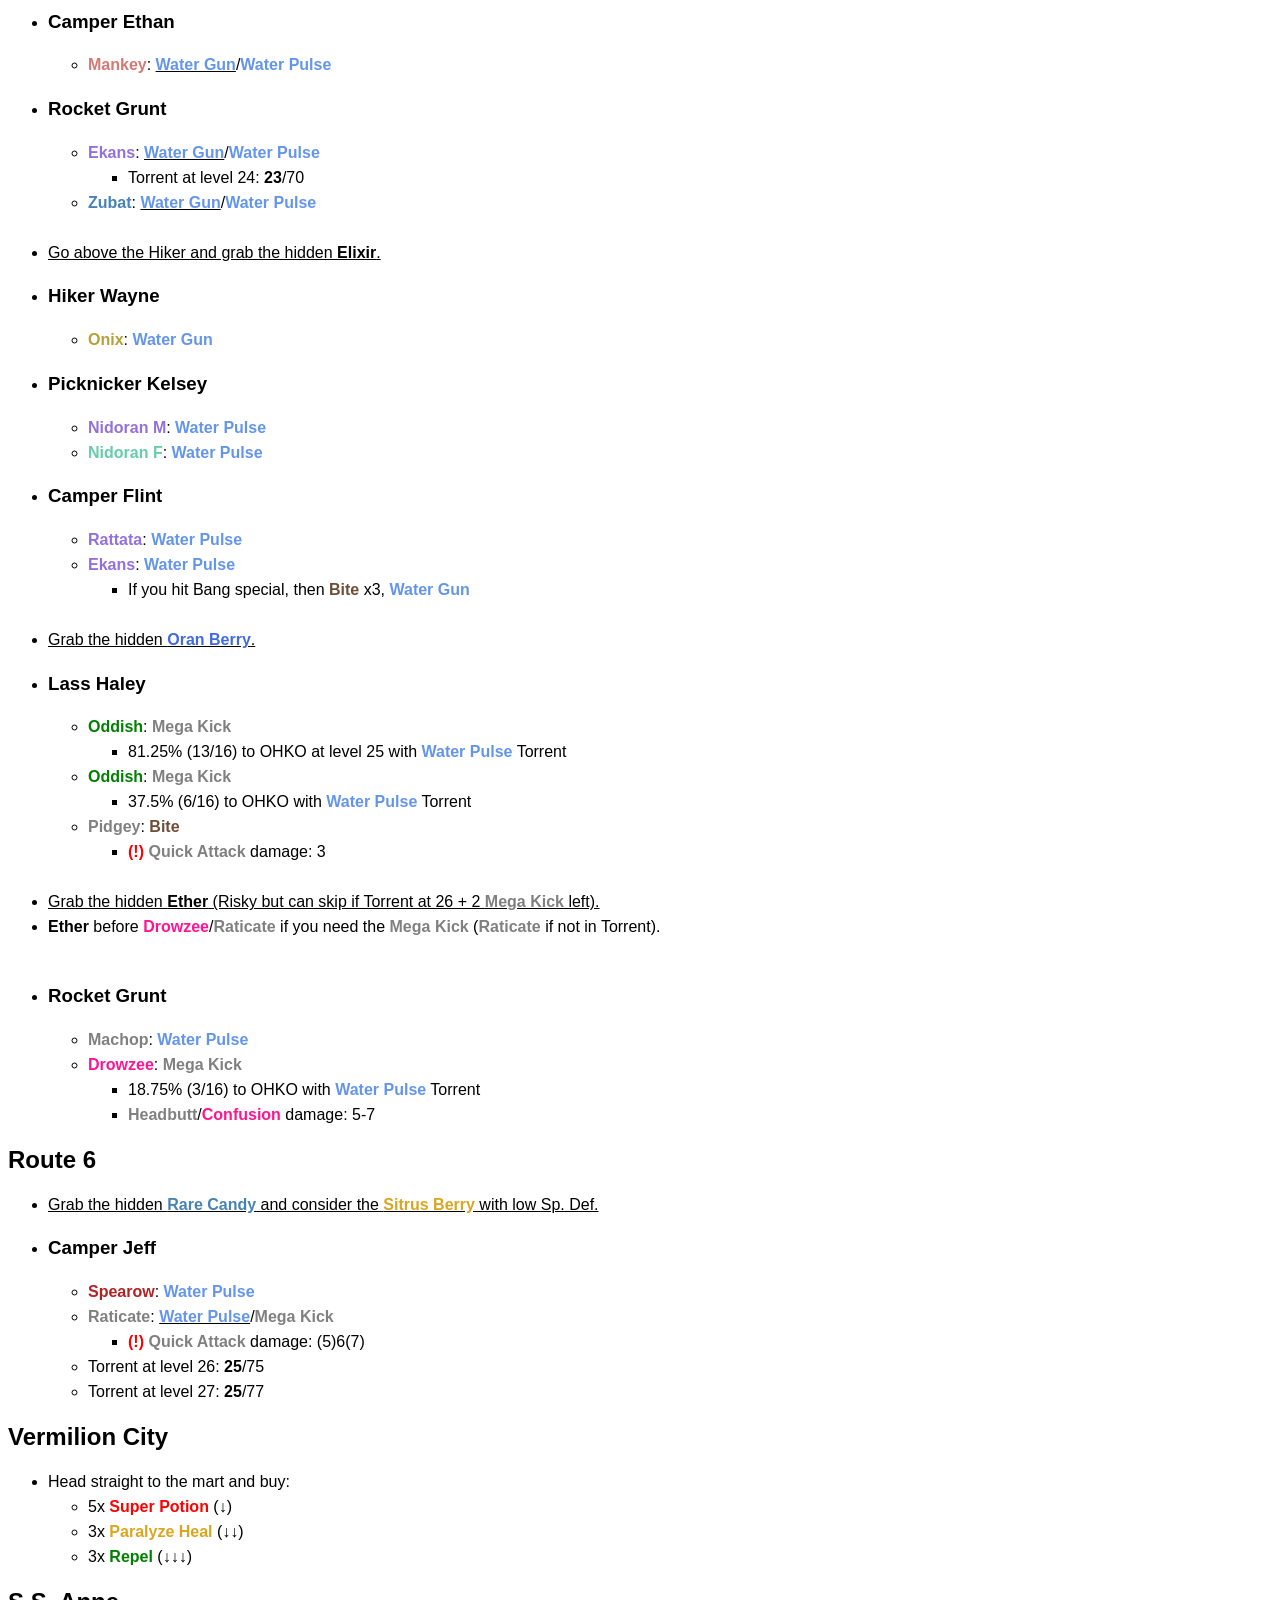
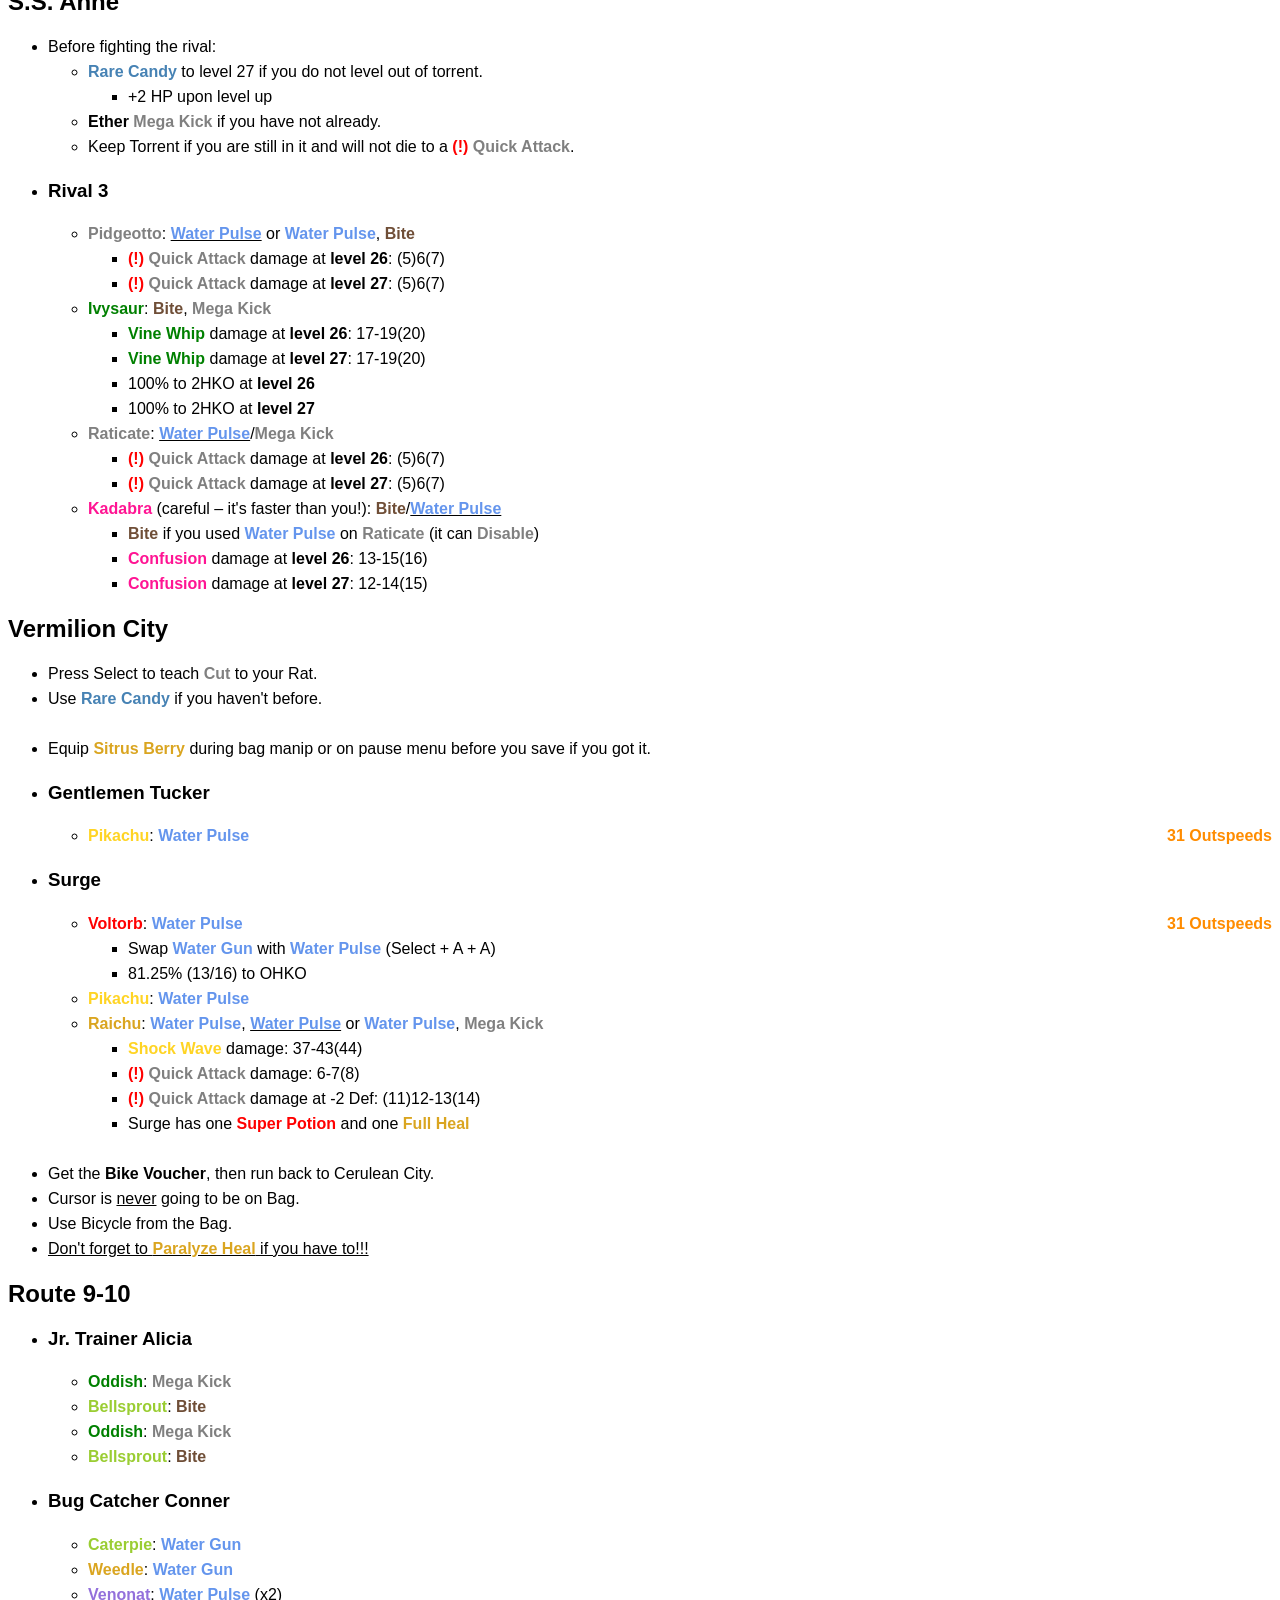
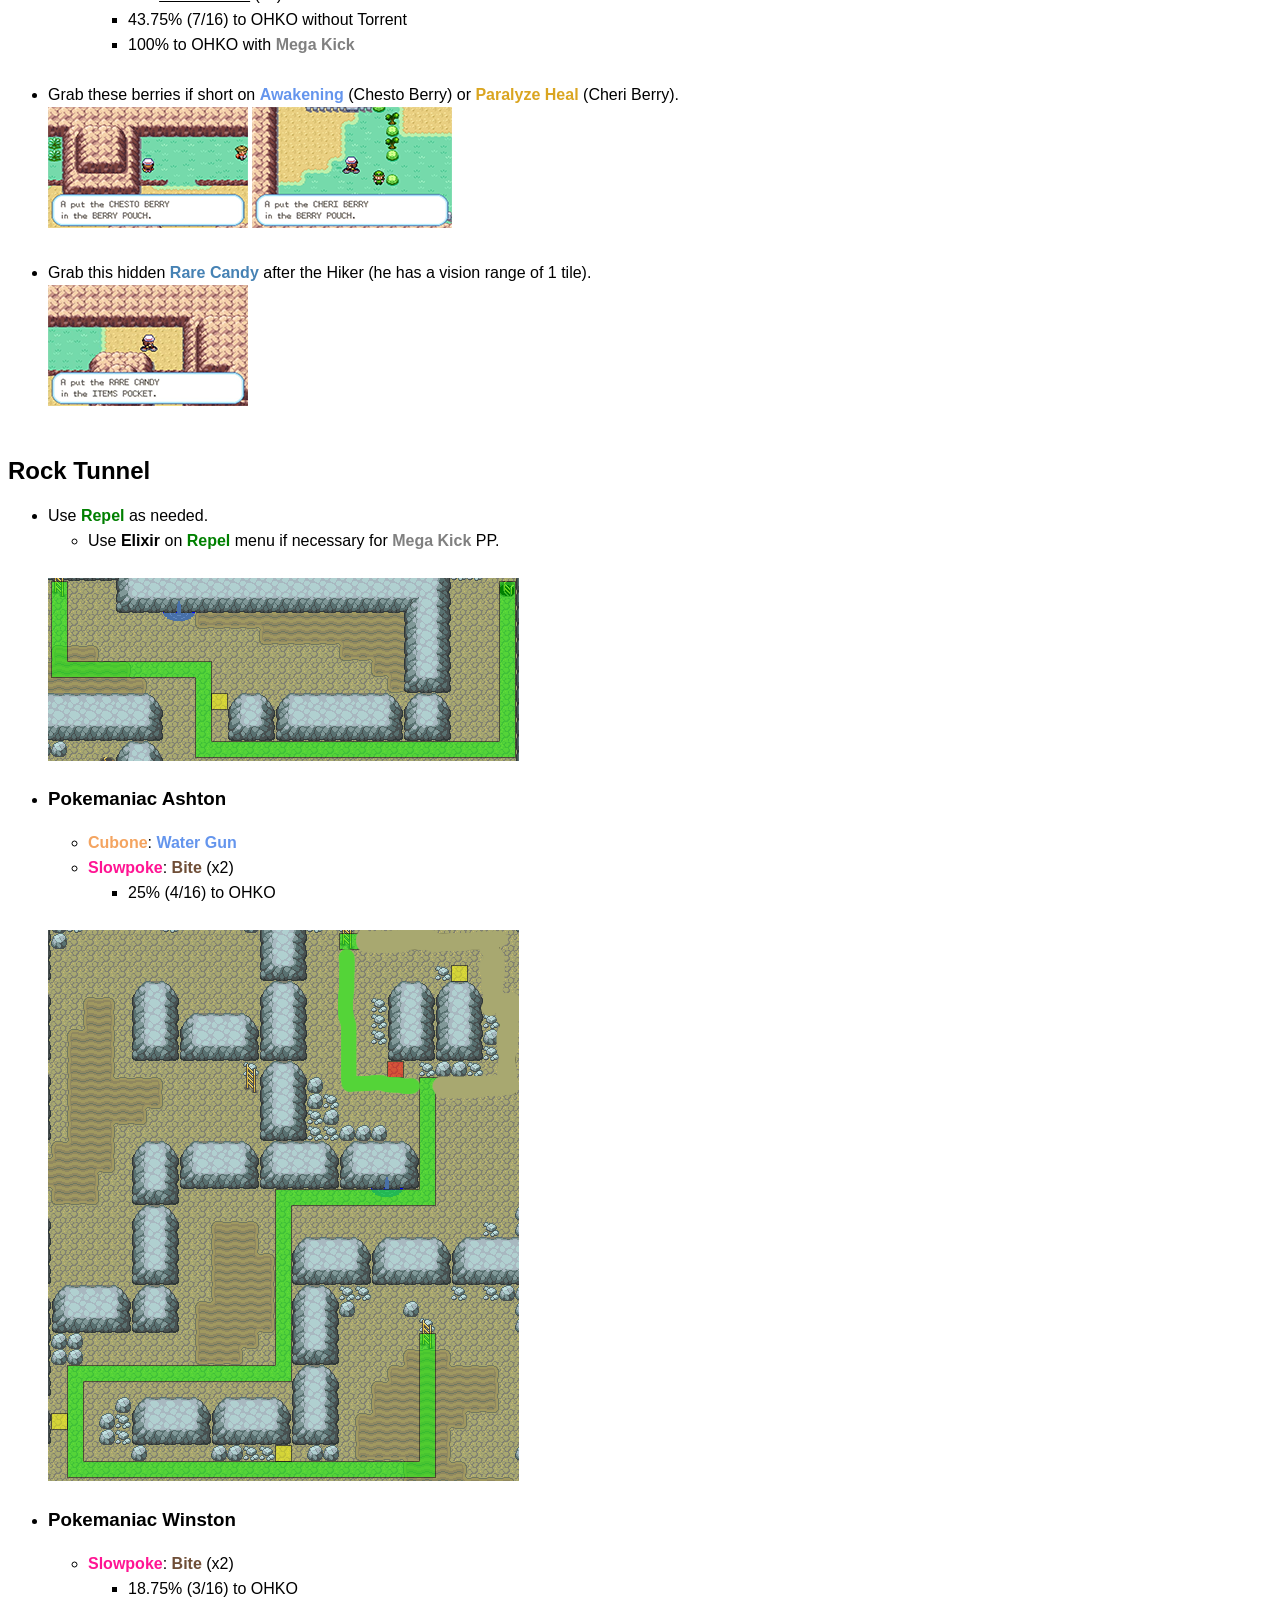
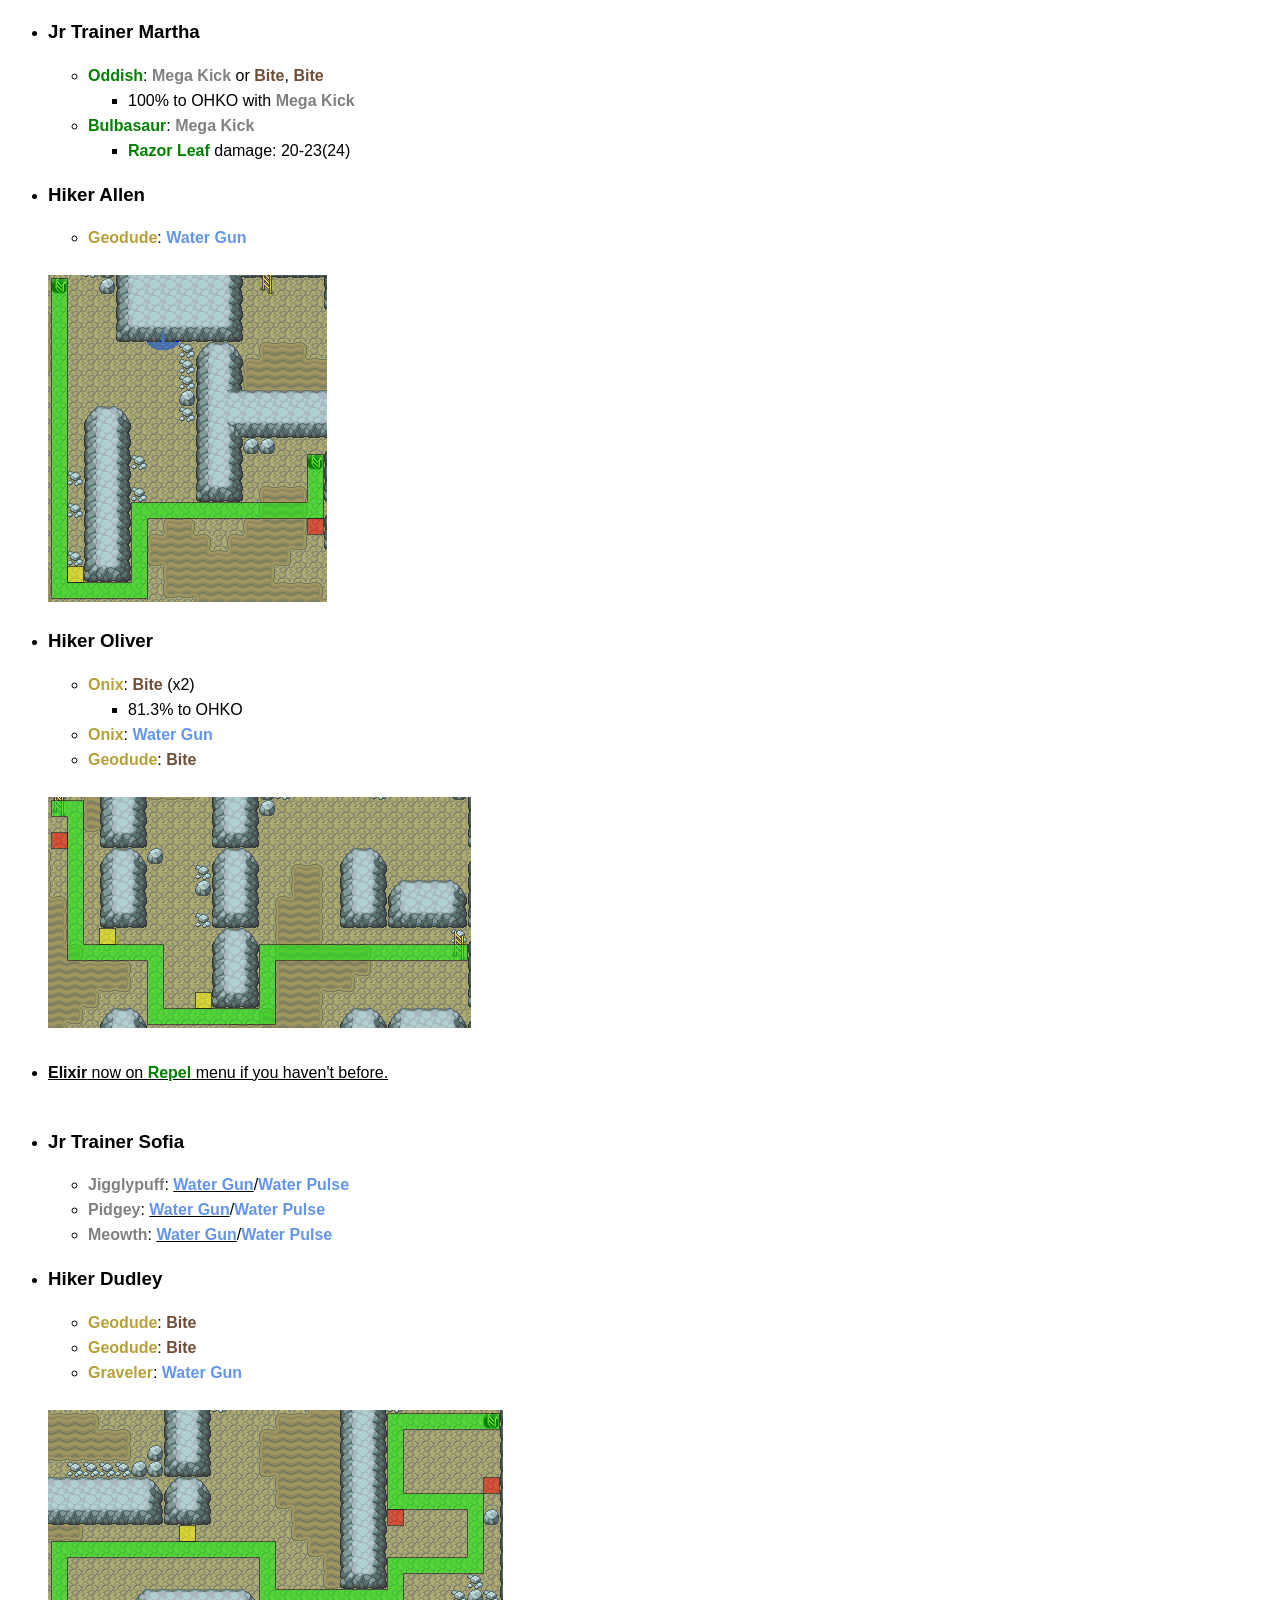
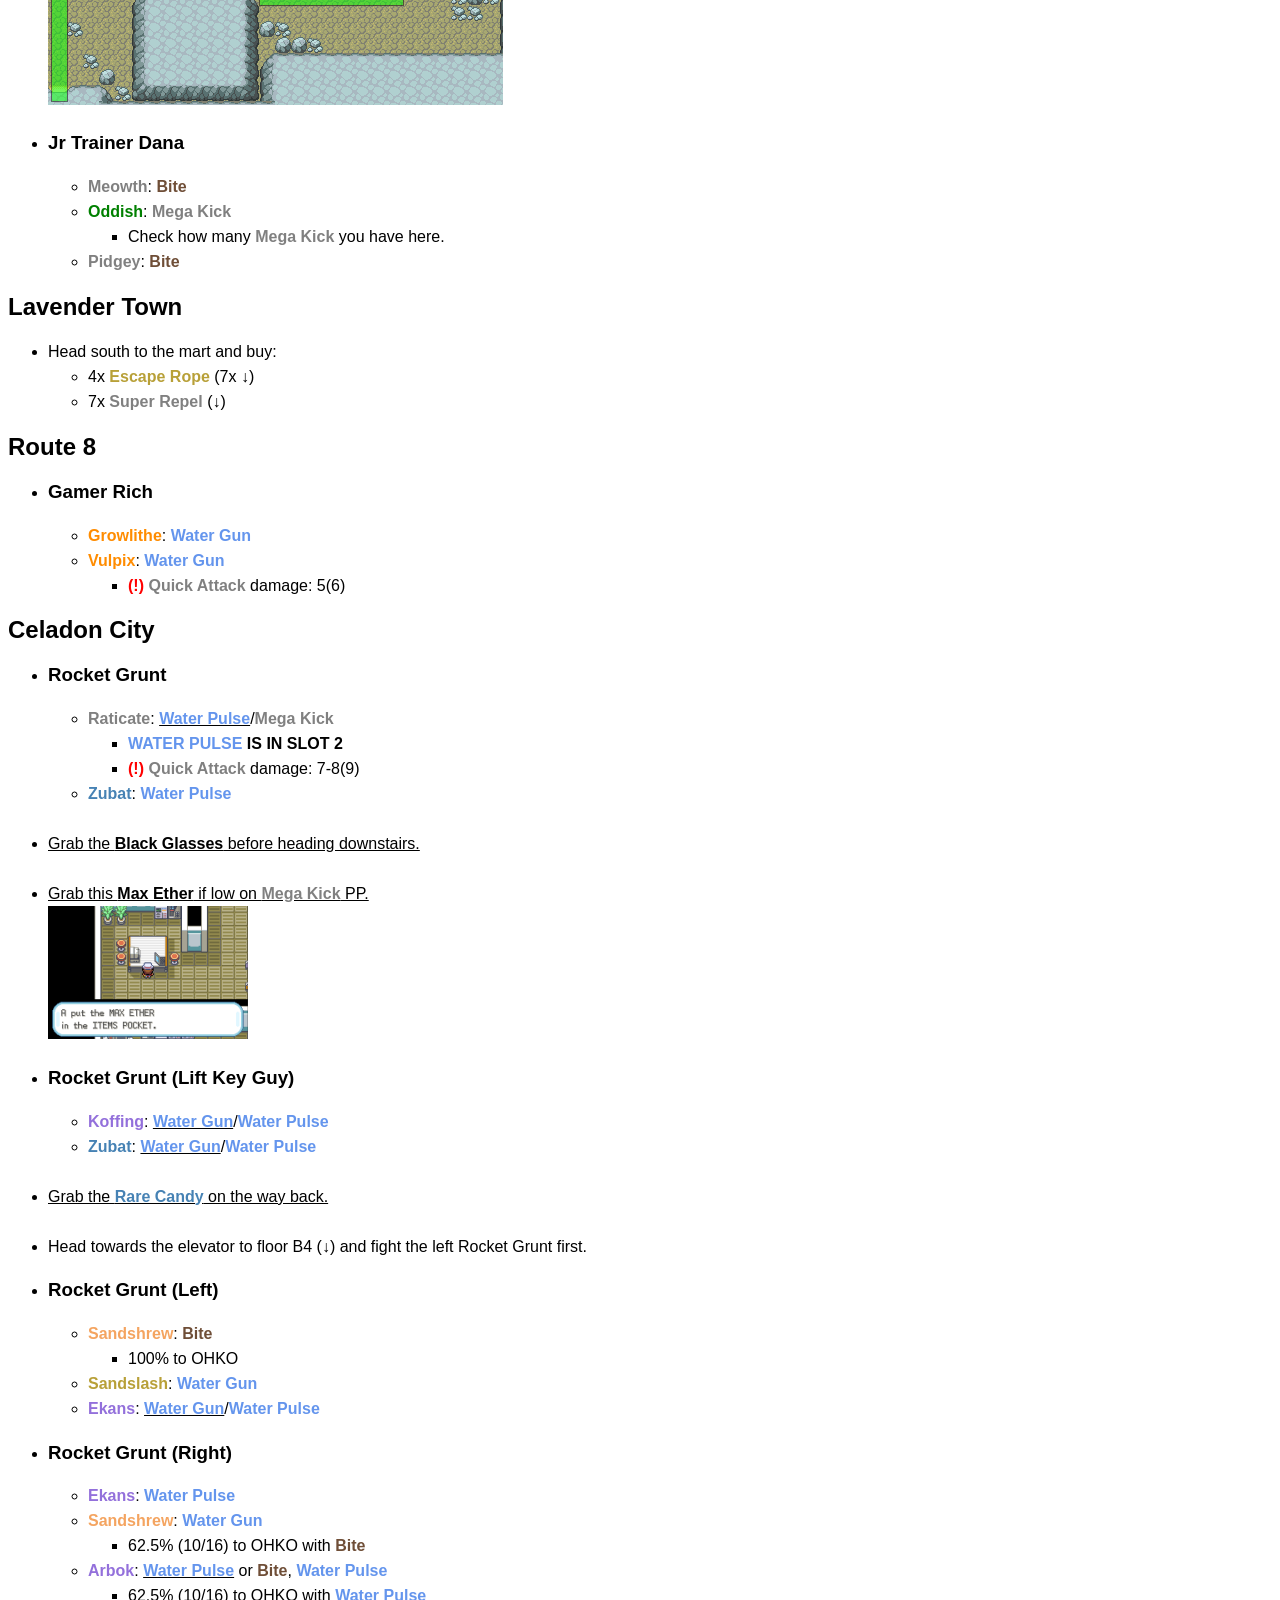
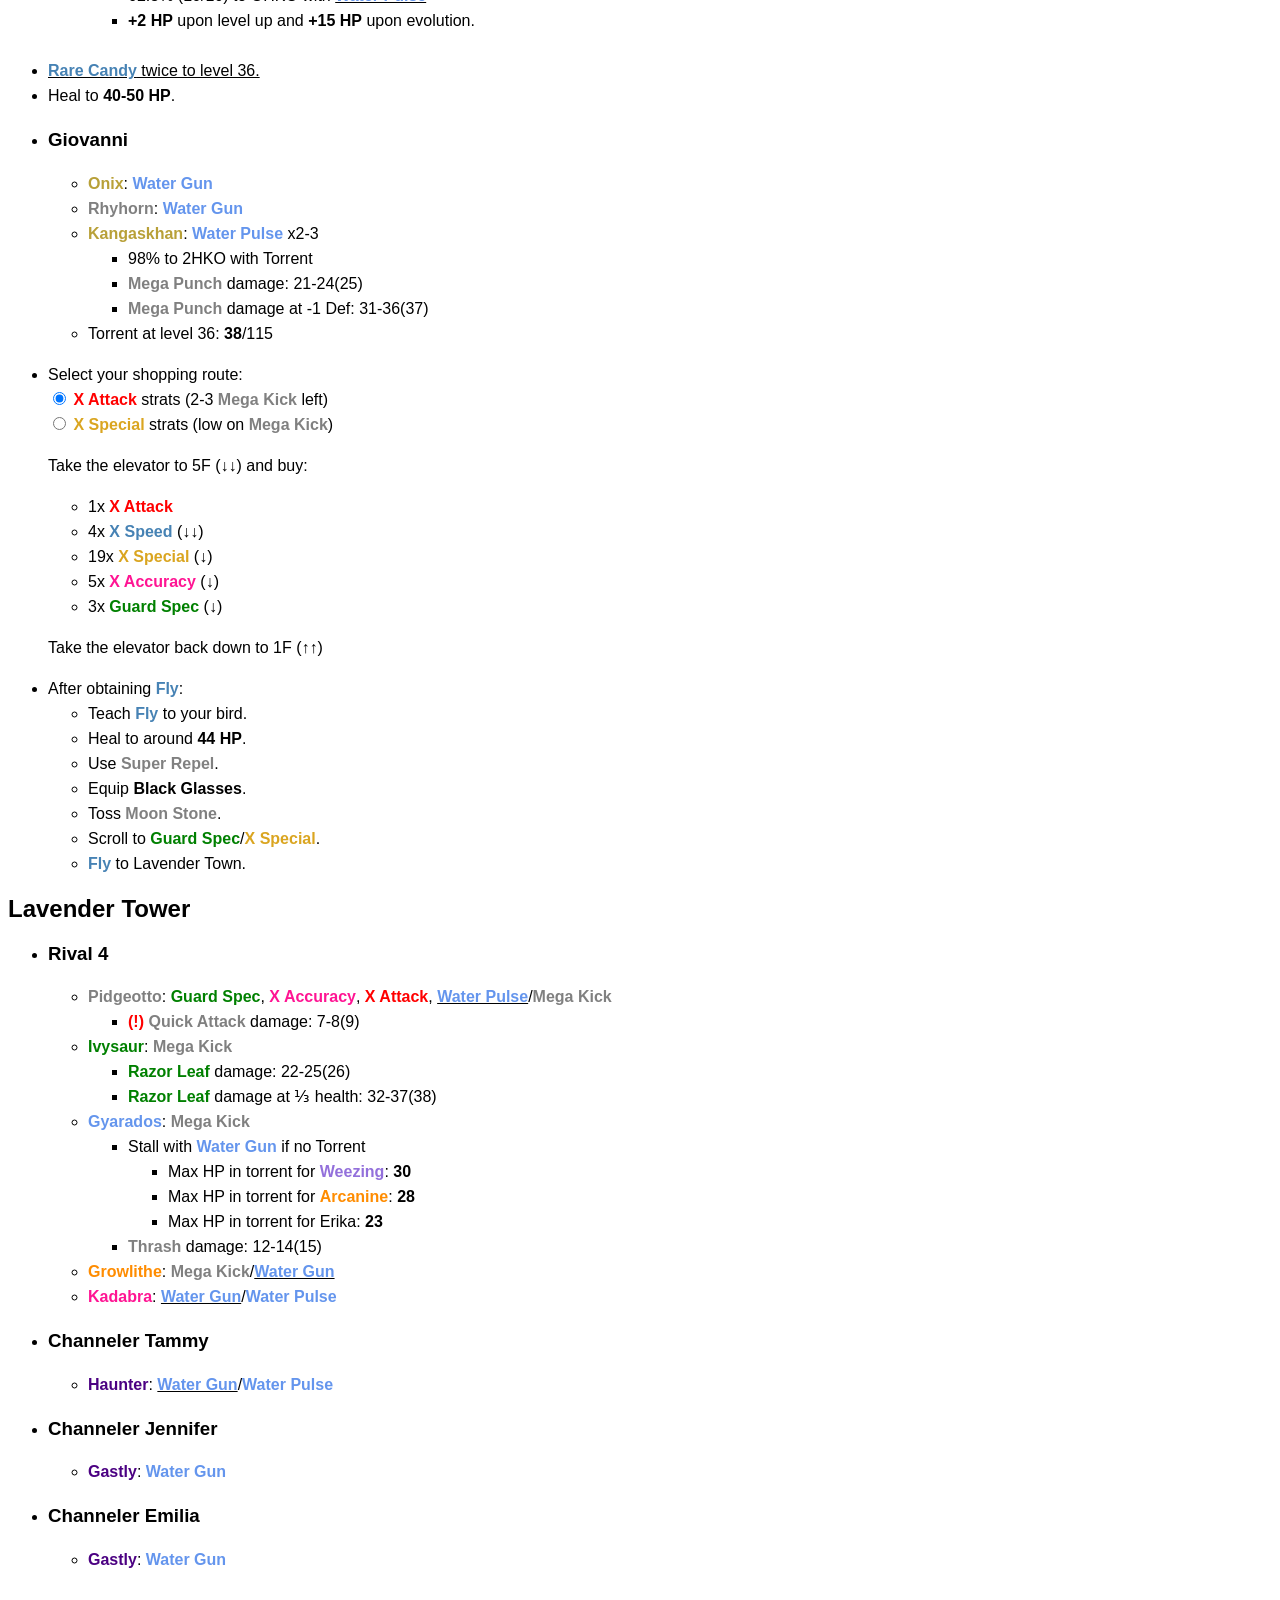
==== commit be95f022: "Update index.html" ====
--- a/index.html
+++ b/index.html
@@ -25,8 +25,9 @@
     <h2>Legacy content</h2>
     <p>Inspiration for these notes from <a href="https://frlg-speedruns.netlify.app/routes/any-squirtle/">here</a>.</p>
     <p>This guide follows <a href="https://docs.google.com/document/u/0/d/1tBOEP3BJKO0vwRtarRoL_AVQ8NIqpmrmh4wTTdneSKc/mobilebasic"> WR's notes</a> with some additional stuff.</p>
-    <p><a href="https://docs.google.com/document/d/1pgrfEiNUoO4p8ZDHm1OuC9Y2Uq_Y-Gx5/edit">Thunder's notes</a> (you won't have access).</p>
-    <p><a href="https://docs.google.com/spreadsheets/d/1zNtXl0dtD99EMK9dRTpPzYeSdmvayhaO7_gTl2VXzhM/edit?gid=23887254#gid=23887254">HP sheet</a> (also no access).</p>
+    <p><a href="https://docs.google.com/document/d/1pgrfEiNUoO4p8ZDHm1OuC9Y2Uq_Y-Gx5/edit">Thunder's notes</a> (with Bang's additions).</p>
+    <p><a href="https://docs.google.com/spreadsheets/d/1zNtXl0dtD99EMK9dRTpPzYeSdmvayhaO7_gTl2VXzhM/edit?gid=23887254#gid=23887254">HP sheet</a> (you won't have access).</p>
+    <p>Must read <a href="https://pastebin.com/LvwVhGSk">this</a> to better understand these notes.</p>
     <p><a href="https://github.com/AmunSR/FRLG-Glitchless">Github page</a>.</p>
     <hr>
 </header>
@@ -65,6 +66,13 @@
                 </section></li>
         </ul>
     </ul>
+    <section>
+        <label>Select your game version:</label><br>
+        <input type="radio" id="fr" name="version" value="fr">
+        <label for="fr">FireRed</label><br>
+        <input type="radio" id="lg" name="version" value="lg" checked>
+        <label for="lg">LeafGreen</label><br>
+    </section>
     <h2>Route 1</h2>
     <section id="r1">
 
@@ -78,7 +86,7 @@
     <option value="both">Both</option>
 </select><br>
     <label for="speevs">Speed EVs: </label><input type="number" id="speevs" value="2" min="-3" max="5"><br>
-</select>
+    </select>
     <section id="viridian">
 
     </section>
@@ -86,24 +94,9 @@
     <section id="pewter">
 
     </section>
-    <ul>
-        <li>Buy:</li>
-        <ul>
-            <li>8x Potion (↓)</li>
-            <li>3x Antidote (↓)</li>
-            <li>3x Awakening (↓↓)</li>
-            <li>3x Repel (↓↓↓)</li>
-        </ul>
-        <br>
-        <li>Buy if you need Paras (FireRed only):</li>
-        <ul>
-            <li>7x Potion (↓)</li>
-            <li>3x Antidote (↓)</li>
-            <li>3x Paralyze Heal (↓)</li>
-            <li>3x Awakening (↓)</li>
-            <li>3x Repel (↓↓↓)</li>
-        </ul>
-    </ul>
+    <section id="pewtershop">
+
+    </section>
     <h2>Route 3</h2>
     <section id="r3">
 
@@ -321,7 +314,7 @@
     </ul>
     <h2>Celadon City</h2>
     <ul id="hideout">
-        
+
     </ul>
     <ul>
         <li><label>Select your shopping route:</label></li>
@@ -377,7 +370,7 @@
         <img src="img/crcandy.png" alt="cycling road candy"> <img src="img/crmaxelixir.png" alt="max elixir"><br><br>
         <li>Demount and mount bike on this tile.</li>
         <img src="img/safari%20bike.png" alt="safari demount"><br><br>
-        <li>Use Super Repel before the grass in the second area (two up on menu).</li><br>
+        <li>Use Super Repel before the grass in the second area (↑↑).</li><br>
         <li>Grab this Full Restore and optionally this hidden Revive for safety.</li>
         <img src="img/safari%20full%20restore.png" alt="safari full resotre"> <img src="img/revive.png" alt="revive"><br><br>
         <li>Fly to Fuchsia and head to the Gym (cursor is on Bag menu).</li>
@@ -413,9 +406,9 @@
         <li>Grab this hidden Elixir and TM14 before grabbing the Secret Key on the table.</li>
         <img src="img/mansionelixir.png" alt="mansion elixir"> <img src="img/blizz.png" alt="blizz"><br><br>
         <li>Menu:</li>
-            <ul id="carbosblaine">
-
-            </ul><br>
+        <ul id="carbosblaine">
+
+        </ul><br>
         <li>Puzzle answers are <b>A, B, B, B, A, B.</b></li><br>
         <li><h3>Blaine</h3></li>
         <ul id="blaine">
@@ -513,9 +506,9 @@
             <li>Lapras: Bite x3</li>
             <ul><li id="kurwa"></li></ul>
         </ul><br>
-<!--        <ul id="brunostrats">-->
-
-<!--        </ul>-->
+        <!--        <ul id="brunostrats">-->
+
+        <!--        </ul>-->
         <li id="highmid"></li>
         <li><h3>Bruno</h3></li>
         <ul id="bruno">
@@ -542,7 +535,7 @@
 
 </main>
 <br>GG :)
-<footer><h6>Last updated: 21/07/2026</h6></footer>
+<footer><h6>Last updated: 26/10/2026</h6></footer>
 
 <script src="main.js"></script>
 </body>
